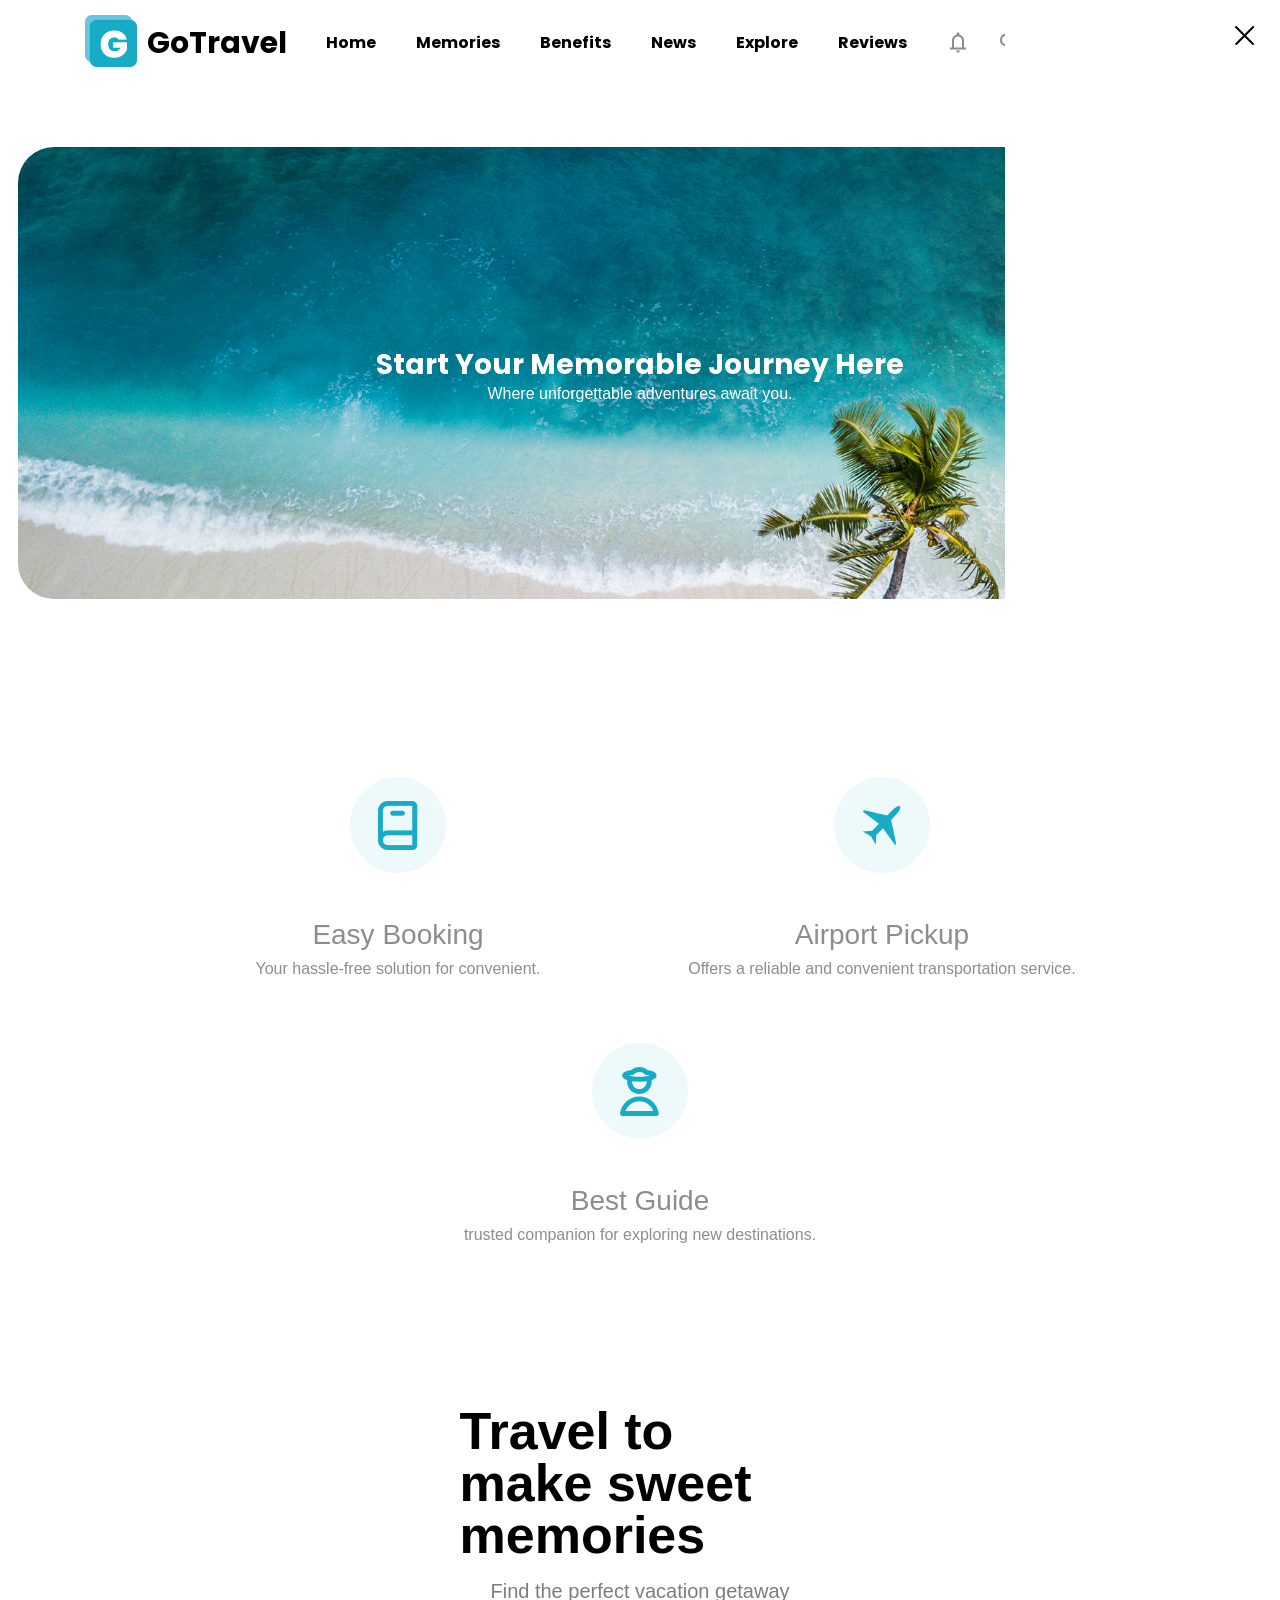
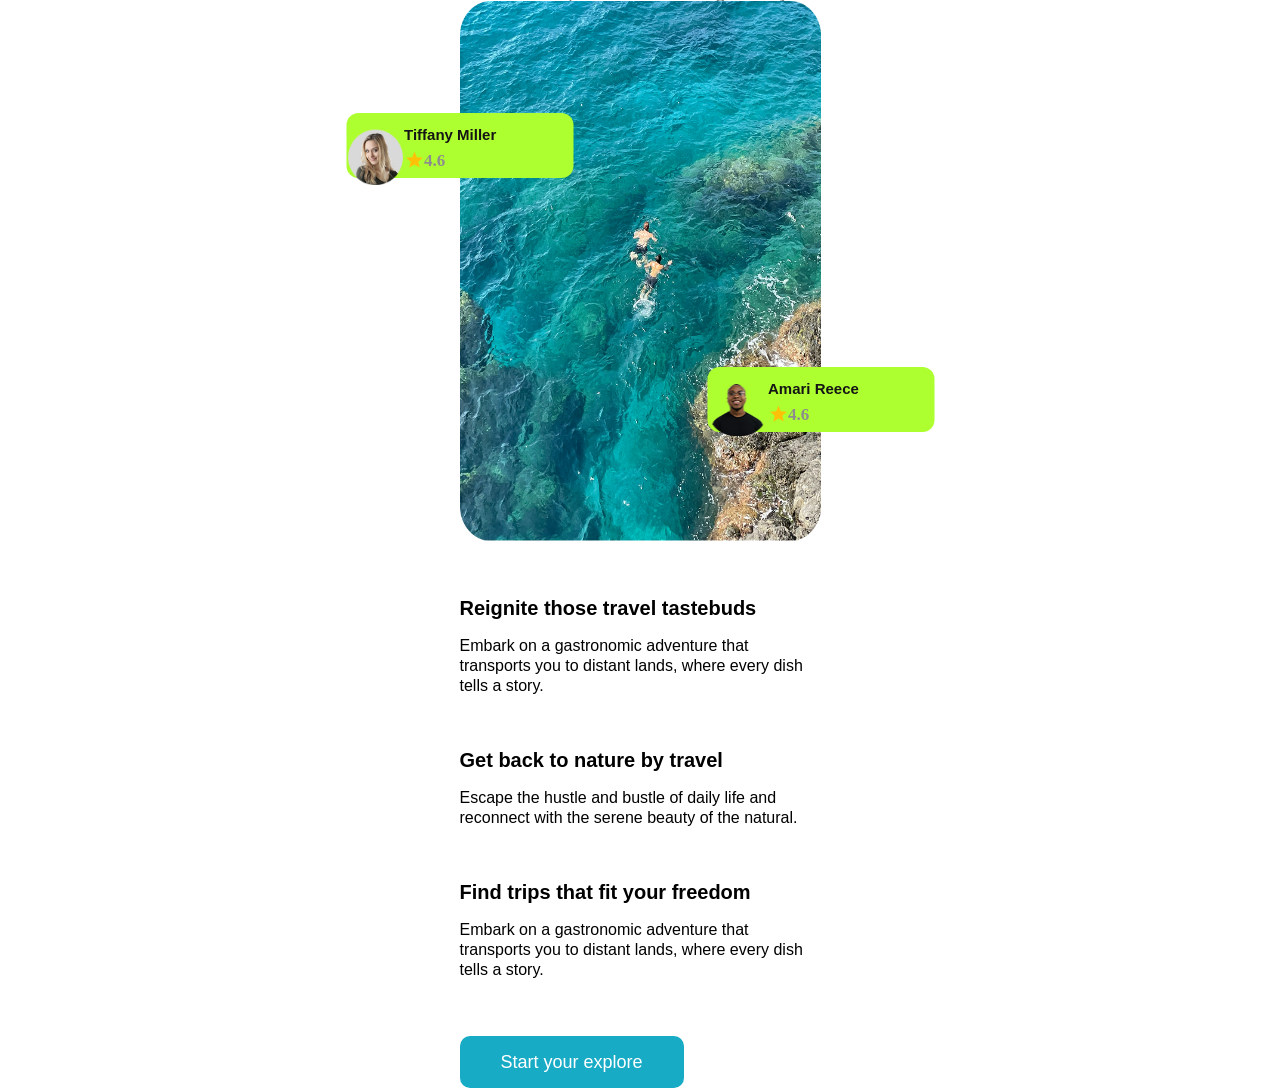
==== index.html @ 6cce1cb7 "feature/base-structure" ====
<!doctype html>
<html lang="en">
  <head>
    <meta charset="UTF-8" />
    <meta name="viewport" content="width=device-width, initial-scale=1.0" />

    <title>Document</title>
    <link rel="stylesheet" href="styles/reset.css" />
    <link rel="stylesheet" href="styles/style.css" />
    <link rel="stylesheet" href="styles/mobile.css" />
  </head>
  <body>
    <header>
      <div class="header-box">
        <div class="web-title">
          <a href="#">
            <img class="web-logo" src="images/Logo (1).png" alt="Web-logo" />
          </a>
          <a class="Go-travel" href="#">GoTravel</a>
        </div>
        <nav>
          <ul class="nav-list">
            <li><a class="header-list" href="#Home">Home</a></li>
            <li><a class="header-list" href="#Memoriable">Memories</a></li>
            <li><a class="header-list" href="#Benefits">Benefits</a></li>
            <li><a class="header-list" href="#News">News</a></li>
            <li><a class="header-list" href="#Explore">Explore</a></li>
            <li><a class="header-list" href="#Reviews">Reviews</a></li>
          </ul>
        </nav>
        <div class="icons-header">
          <img src="images/Bell Icon.svg" alt="Bell-icon" />
          <img src="images/Search Icon.svg" alt="Search-icon" />
          <a href="join.html" class="Header-Butt">Join Now</a>
        </div>
        <button class="burger-menu">
          <img src="/images/svg/Menu Icon.svg" />
        </button>
      </div>
      <div class="burger-menu-container">
        <div class="burger-menu-close">
          <button class="close-burgener-menu-button">
            <img src="/images/svg/Close.svg" />
          </button>
        </div>
      </div>
    </header>
    <main>
      <section class="home" id="Home">
        <div class="sect-home">
          <div class="Memorable-div">
            <h2>Start Your Memorable Journey Here</h2>
            <p>Where unforgettable adventures await you.</p>
          </div>
          <div class="Offers-box">
            <div class="offers-container">
              <div class="icon-one">
                <img src="images/Booking.png" alt="icon-book" />
              </div>
              <div class="offers-wrap">
                <h2>Easy Booking</h2>
                <p>Your hassle-free solution for convenient.</p>
              </div>
            </div>
            <div class="offers-container">
              <div class="icon-one">
                <img
                  class="icon-airplane"
                  src="images/icon-airplane.svg"
                  alt="icon-airplane"
                />
              </div>
              <div class="offers-wrap">
                <h2>Airport Pickup</h2>
                <p>Offers a reliable and convenient transportation service.</p>
              </div>
            </div>
            <div class="offers-container">
              <div class="icon-one">
                <img src="images/Guide.svg" alt="icon-guide" />
              </div>
              <div class="offers-wrap">
                <h2>Best Guide</h2>
                <p>trusted companion for exploring new destinations.</p>
              </div>
            </div>
          </div>
        </div>
      </section>
      <div class="Offers-box-mobile">
        <div class="offers-container">
          <div class="icon-one">
            <img src="images/Booking.png" alt="icon-book" />
          </div>
          <div class="offers-wrap">
            <h2>Easy Booking</h2>
            <p>Your hassle-free solution for convenient.</p>
          </div>
        </div>
        <div class="offers-container">
          <div class="icon-one">
            <img
              class="icon-airplane"
              src="images/icon-airplane.svg"
              alt="icon-airplane"
            />
          </div>
          <div class="offers-wrap">
            <h2>Airport Pickup</h2>
            <p>Offers a reliable and convenient transportation service.</p>
          </div>
        </div>
        <div class="offers-container">
          <div class="icon-one">
            <img src="images/Guide.svg" alt="icon-guide" />
          </div>
          <div class="offers-wrap">
            <h2>Best Guide</h2>
            <p>trusted companion for exploring new destinations.</p>
          </div>
        </div>
      </div>
      <section class="Memoriable-section" id="Memoriable">
        <div class="sect-wrap">
          <h2>Travel to make sweet memories</h2>
          <p>Find the perfect vacation getaway</p>
        </div>
        <div class="contact-list">
          <div class="travel-list">
            <div class="item">
              <span class="step-badge">1</span>
              <h2>Reignite those travel tastebuds</h2>
              <p>
                Embark on a gastronomic adventure that transports you to distant
                lands, where every dish tells a story.
              </p>
            </div>
            <div class="item">
              <span class="step-badge">1</span>
              <h2>Get back to nature by travel</h2>
              <p>
                Escape the hustle and bustle of daily life and reconnect with
                the serene beauty of the natural.
              </p>
            </div>
            <div class="item">
              <span class="step-badge">1</span>
              <h2>Find trips that fit your freedom</h2>
              <p>
                Embark on a gastronomic adventure that transports you to distant
                lands, where every dish tells a story.
              </p>
            </div>
            <a href="#" class="explore-btn">Start your explore</a>
          </div>
          <div class="left-sect">
            <img src="images/Image (1).png" alt="image" />
            <div class="reace-div">
              <img src="images/women-img.png" alt="icon" />
              <div class="star-box">
                <h4>Tiffany Miller</h4>
                <div class="icon-box">
                  <img
                    class="star-icon"
                    src="images/Star.svg"
                    alt="star-icon"
                  />
                  <span>4.6</span>
                </div>
              </div>
            </div>
            <div class="left-posit">
              <img src="images/image-man.png" alt="icon" />

              <div class="icon-boxx">
                <h4>Amari Reece</h4>
                <div class="reece-left">
                  <img src="images/Star.svg" alt="star-icon" />
                  <span>4.6</span>
                </div>
              </div>
            </div>
          </div>
        </div>
      </section>
      <!-- <section class="sect-benefits" id="Benefits">
        <div class="three-box">
          <div class="three-div">
            <img src="images/Box.svg" alt="box-icon" />
            <div class="boxs-wrap">
              <h2>Customized Packages</h2>
              <p>
                Explore our range of customizable travel packages tailored to
                your budget and preferences.
              </p>
            </div>
          </div>
          <div class="three-div">
            <img src="images/Culinary.svg" alt="culinary-icon" />
            <div class="boxs-wrap">
              <h2>Culinary Tours</h2>
              <p>
                Indulge in culinary delights from around the world with our
                curated food and wine tours.
              </p>
            </div>
          </div>
          <div class="three-div">
            <img src="images/Destination.svg" alt="destination-icon" />
            <div class="boxs-wrap">
              <h2>Destination Expertise</h2>
              <p>
                Benefit from our extensive knowledge of destinations worldwide
                for informed travel decisions.
              </p>
            </div>
          </div>
        </div>
      </section>
      <section class="Sect-news" id="News">
        <div class="main-latest">
          <div class="latest-wrap">
            <h2 class="New-fromus">Latest news from us</h2>
            <div class="one-box">
              <img src="images/imageone.png" alt="imagesea" />
              <div class="about-stories">
                <span>Nov 19, 2024</span>
                <h2>Stories from Around the Globe</h2>
                <p>
                  From the bustling streets of Tokyo to the serene landscapes of
                  Patagonia, each story offers a glimpse into the diverse
                  cultures, breathtaking landscapes, and unforgettable
                  encounters.
                </p>
                <a class="stories-butt" href="#">View More</a>
              </div>
            </div>
            <div class="one-box">
              <img src="images/imagesecond.png" alt="imagesea" />
              <div class="about-stories">
                <span>Dec 25, 2024</span>
                <h2>Exploring Hidden Gems</h2>
                <p>
                  Dive into our latest blog post as we uncover the enchanting
                  allure of off the beaten path destinations. From secluded
                  beaches to quaint villages, we guide you on a journey to
                  discover the hidden gems waiting to be explored.
                </p>
                <a class="stories-butt" href="#">View More</a>
              </div>
            </div>
          </div>
        </div>
      </section>
      <section class="explore-sect" id="Explore">
        <div class="expl-maindiv">
          <div class="advent-box">
            <h2>Explore more</h2>
            <p>Let’s go on an adventure</p>
          </div>
          <div class="images-box">
            <div class="pictures">
              <img src="images/img.png" alt="image" />
              <div class="rate-box">
                <img src="images/Star.svg" alt="icon" />
                <span>4.6</span>
              </div>
              <div class="prices-info">
                <h2>Kudahuvadhoo</h2>
                <div class="location-box">
                  <p>
                    Central Province, Maldives
                    <span>$127/Pax</span>
                  </p>
                  <img src="images/location.png" alt="location" />
                </div>
              </div>
            </div>
            <div class="pictures">
              <img src="images/imagebeach.png" alt="image" />
              <div class="rate-box">
                <img src="images/Star.svg" alt="icon" />
                <span>4.3</span>
              </div>
              <div class="prices-info">
                <h2>Great Barrier Reef</h2>
                <div class="location-box">
                  <p>
                    Queensland, Australia
                    <span>$149/Pax</span>
                  </p>
                  <img src="images/location.png" alt="location" />
                </div>
              </div>
            </div>
            <div class="pictures">
              <img src="images/imagevile.png" alt="image" />
              <div class="rate-box">
                <img src="images/Star.svg" alt="icon" />
                <span>4.5</span>
              </div>
              <div class="prices-info">
                <h2>Soneva Secret</h2>
                <div class="location-box">
                  <p>
                    Makunudhoo, Maldives
                    <span>$152/Pax</span>
                  </p>
                  <img src="images/location.png" alt="location" />
                </div>
              </div>
            </div>
            <div class="down-pictures" style="display: flex; gap: 40px">
              <div class="pictures">
                <img src="images/imageseaa.png" alt="image" />
                <div class="rate-box">
                  <img src="images/Star.svg" alt="icon" />
                  <span>4.1</span>
                </div>
                <div class="prices-info">
                  <h2>Navagio Bay</h2>
                  <div class="location-box">
                    <p>
                      Zakynthos, Greece
                      <span>$137/Pax</span>
                    </p>
                    <img src="images/location.png" alt="location" />
                  </div>
                </div>
              </div>
              <div class="pictures">
                <img src="images/imagevile.png" alt="image" />
                <div class="rate-box">
                  <img src="images/Star.svg" alt="icon" />
                  <span>4.5</span>
                </div>
                <div class="prices-info">
                  <h2>Soneva Secret</h2>
                  <div class="location-box">
                    <p>
                      Makunudhoo, Maldives
                      <span>$152/Pax</span>
                    </p>
                    <img src="images/location.png" alt="location" />
                  </div>
                </div>
              </div>
              <div class="pictures">
                <img src="images/zakynthos.png" alt="image" />
                <div class="rate-box">
                  <img src="images/Star.svg" alt="icon" />
                  <span>4.4</span>
                </div>
                <div class="prices-info">
                  <h2>Zakynthos</h2>
                  <div class="location-box">
                    <p>
                      Keri, Greece
                      <span>$191/Pax</span>
                    </p>
                    <img src="images/location.png" alt="location" />
                  </div>
                </div>
              </div>
            </div>
          </div>
        </div>
      </section>
      <section class="Reviews" id="Reviews">
        <div class="Vacationers-info">
          <div class="our-clients">
            <h2>What Our Vacationers Says</h2>
          </div>
          <div class="about-us">
            <div class="client-one">
              <div class="client-say">
                <p>
                  Our experience with GoTravel has been nothing short of
                  exceptional. We were able to find & book our annual vacation
                  to Thailand in under an hour!
                </p>
                <h4>Linh Chuong /<span>Trip to Thialand</span></h4>
              </div>
              <img src="images/clientone.png" alt="client-image" />
            </div>
            <div class="client-one">
              <div class="client-say">
                <p>
                  I booked a 2 week vacation to the Maldives for me and my
                  fiance with GoTravel. Very fair price and stunning resort.
                  Felt amazing to unwind and get away!
                </p>
                <h4>Alex Johnson /<span> Maldives Getaway</span></h4>
              </div>
              <img src="images/clientsecond.png" alt="client-image" />
            </div>
          </div>
        </div>
      </section> -->
    </main>
    <!-- <footer>
      <div class="footer-maindiv">
        <div class="left-footer">
          <div class="img-info">
            <img src="images/Left.svg" alt="left-icon" />
            <div class="wrap-info">
              <h2>GoTravel - Your Vacation Awaits</h2>
              <p>
                GoTravel creates vacations you’ll remember. Simply pick your
                desired location, and we do the rest. An all inclusive getaway
                that leaves you relaxing, not stressing.
              </p>
              <div class="footer-icons">
                <a href="#"
                  ><img src="images/Linkedin (1).svg" alt="iconlinkedin"
                /></a>
                <a href="#"
                  ><img src="images/Instagram.png" alt=" instagramicon"
                /></a>
                <a href="#"
                  ><img src="images/Whats App.svg" alt="whatsapicon"
                /></a>
              </div>
            </div>
          </div>
        </div>
        <div class="right-footer">
          <div class="four-footer">
            <h2>Menu</h2>
            <ul>
              <li><a href="#">Blog</a></li>
              <li><a href="#">Explore</a></li>
              <li><a href="#">VIP Program</a></li>
              <li><a href="#">Testimonials</a></li>
            </ul>
          </div>
          <div class="four-footer">
            <h2>Services</h2>
            <ul>
              <li><a href="#">Culinary</a></li>
              <li><a href="#">Location</a></li>
              <li><a href="#">Destination</a></li>
              <li><a href="#">Customizes</a></li>
            </ul>
          </div>
          <div class="four-footer">
            <h2>Extra</h2>
            <ul>
              <li><a href="#">Privacy Policy</a></li>
              <li><a href="#">About Company</a></li>
              <li><a href="#">Payment Gateway</a></li>
              <li><a href="#">Terms & Conditions</a></li>
            </ul>
          </div>
          <div class="four-footerr">
            <h2>Contact</h2>
            <ul>
              <li>
                <a href="#">
                  <img src="images/Phone.svg" alt="phoneicon" />
                </a>
                <h4>1 248 416 6573</h4>
              </li>
              <li>
                <a href="#">
                  <img src="images/Email.svg" alt="emailicon" />
                </a>
                <h4>gotravel@gmail.com</h4>
              </li>
              <li>
                <a href="#">
                  <img src="images/locationn.png" alt="locationicon" />
                </a>
                <h4>25 East 29th Street, NY</h4>
              </li>
            </ul>
          </div>
        </div>
      </div>
    </footer> -->
    <script src="script.js"></script>
  </body>
</html>
---- styles/style.css ----
@font-face {
  font-family: "Poppins-Bold";
  src: url("../fonts/Poppins-Bold.ttf") format("truetype");
}
html {
  scroll-behavior: smooth;
}

header {
  width: 100%;
  display: flex;
  justify-content: center;
  align-items: center;
  background-color: #ffffff;
  margin-bottom: 44px;
  position: sticky;
  top: 0;
  z-index: 100;
}
.web-title {
  display: flex;
  align-items: center;
  gap: 10px;
}

nav {
  display: flex;
}
.nav-list {
  display: flex;
  gap: 40px;
  font-family: "Poppins-Bold", sans-serif;
  font-weight: 500;
  font-style: Medium;
  font-size: 16px;
  leading-trim: NONE;
  line-height: 100%;
  letter-spacing: 0%;
  position: relative;
}

.header-list {
  position: relative;
  color: black;
}
.header-list::after {
  content: "";
  position: absolute;
  left: 0;
  bottom: -5px;
  width: 100%;
  height: 2px;
  background-color: aqua;
  transition: 0.5 ease-in-out;
  transform-origin: left;
  transform: scaleX(0);
  transition: transform 0.5s ease-in-out;
}
.header-list:hover::after {
  transform: scaleX(1);
}

.header-box {
  display: flex;
  max-width: 1728px;
  width: 100%;
  height: 85px;
  padding: 0px 85px;
  justify-content: space-between;
  align-items: center;
  background-color: #ffffff;
}

.burger-menu {
  display: none;
}

.burger-menu-container {
  position: fixed;
  top: 0;
  right: 0;
  width: 275px;
  height: 100vh;
  background: #ffffff;
  padding: 24px;
}
.burger-menu-close {
  display: flex;
  width: 100%;
  justify-content: end;
}

.web-logo {
  width: 52px;
  height: 52px;
}
.Go-travel {
  font-family: "Poppins-Bold", sans-serif;
  font-weight: 600;
  font-size: 30px;
  leading-trim: NONE;
  line-height: 100%;
  letter-spacing: 0%;
  color: black;
}
.Header-Butt {
  width: 147px;
  height: 55px;
  background-color: #18abc6;
  color: white;
  border-radius: 10px;
  border: none;
  display: flex;
  justify-content: center;
  align-items: center;
  font-weight: 500;
  font-style: Medium;
  font-size: 18px;
  leading-trim: NONE;
  line-height: 100%;
  letter-spacing: 0%;
}
.icons-header {
  display: flex;
  gap: 27px;
}
main {
  width: 100%;
  display: flex;
  flex-direction: column;
  gap: 144px;
}

.home {
  max-width: 1728px;
  width: 100%;
  padding: 18px;
  margin: 0 auto;
}

.sect-home {
  width: 100%;
  display: flex;
  min-height: 972px;
  background-color: bisque;
  background-image: url(../images/Hero\ Image.png);
  background-size: cover;
  background-position: center;
  background-repeat: no-repeat;
  border-radius: 36px;
  position: relative;
  display: flex;
  justify-content: center;
  align-items: center;
}
.Memorable-div h2 {
  color: white;
  text-align: center;
  font-weight: 600;
  font-family: "Poppins-Bold", sans-serif;
  font-size: 100px;
  leading-trim: NONE;
  line-height: 136px;
  letter-spacing: 0%;
}
.Memorable-div {
  width: 100%;
  max-width: 1440px;
  display: flex;
  align-items: center;
  padding: 0 20px;
  margin: 0 auto;
  flex-direction: column;
}
.Memorable-div p {
  font-family: "Poppins-Bold", sans-serif;
  font-weight: 500;
  font-style: Medium;
  font-size: 28px;
  leading-trim: NONE;
  line-height: 100%;
  letter-spacing: 0%;
  text-align: center;
  color: white;
}
.Offers-box {
  max-width: 1556px;
  width: 100%;
  padding: 74px 64px;
  border-radius: 24px;
  background-color: #ffff;
  position: absolute;
  bottom: -70px;
  display: flex;
  justify-content: space-between;
  align-items: center;
}
.offers-container {
  max-width: 420px;
  width: 100%;
  height: 122px;
  gap: 48px;
  display: flex;
  justify-content: center;
  align-items: center;
}
.Offers-box-mobile {
  display: none;
}
.icon-one {
  width: 96px;
  height: 96px;
  flex-shrink: 0;
  background-color: rgb(24 171 198 / 7%);
  border-radius: 100%;
  display: flex;
  align-items: center;
  justify-content: center;
}
.offer-wrap {
  display: flex;
  flex-direction: column;
}
.offers-wrap h2 {
  font-family: "Poppins", sans-serif;
  font-weight: 500;
  margin-bottom: 10px;
  font-size: 28px;
  leading-trim: NONE;
  line-height: 100%;
  letter-spacing: 6%;
  color: #8d8d8d;
}
.offers-wrap p {
  font-family: "Rubik-Light", sans-serif;
  font-weight: 400;
  font-size: 16px;
  leading-trim: NONE;
  line-height: 20px;
  letter-spacing: 6%;
  color: #8d8d8d;
}
.icon-airplane {
  width: 39px;
  height: 39px;
}
.Memoriable-section {
  max-width: 1556px;
  width: 100%;
  margin: 0 auto;
  display: flex;
  flex-direction: column;
  flex-wrap: wrap;
}
.sect-wrap {
  display: flex;
  flex-direction: column;
  align-items: center;
}
.sect-wrap h2 {
  color: black;
  font-family: "Poppins", sans-serif;
  font-weight: 600;
  font-size: 52px;
  leading-trim: NONE;
  line-height: 100%;
  letter-spacing: 6%;
}
.sect-wrap p {
  font-weight: 300;
  color: #7d7d7d;
  font-size: 20px;
  leading-trim: NONE;
  line-height: 100%;
  letter-spacing: 6%;
  text-align: center;
  font-family: "Poppins", sans-serif;
  padding-top: 20px;
}

.item {
  width: 100%;
  height: auto;
  display: flex;
  flex-direction: column;
  gap: 18px;
}
.step-badge {
  width: 52px;
  height: 36px;
  border-radius: 8px;

  display: flex;
  align-items: center;
  justify-content: center;
  color: white;
  font-weight: 600;
  font-size: 22px;
}
.item h2 {
  font-family: "Poppins", sans-serif;
  font-weight: 600;
  color: black;
  font-size: 20px;
  leading-trim: NONE;
  line-height: 100%;
  letter-spacing: 6%;
}
.item p {
  font-family: "Poppins", sans-serif;
  font-weight: 300;
  font-size: 16px;
  leading-trim: NONE;
  line-height: 20px;
  letter-spacing: 6%;
}
.explore-btn {
  font-family: "Poppins", sans-serif;
  width: 224px;
  height: 52px;
  background-color: #18abc6;
  border-radius: 10px;
  color: white;
  font-size: 18px;
  display: flex;
  align-items: center;
  justify-content: center;
  margin-top: 56px;
}
.contact-list {
  width: 100%;
  max-width: 1557px;
  display: flex;
  justify-content: space-between;
}
.left-sect img {
  max-width: 500px;
  width: 100%;
  height: 540px;
}

.div-content {
  display: flex;
  flex-direction: column;

  align-items: center;
  justify-content: center;
}
.left-sect {
  position: relative;
  display: inline-block;
}

.reace-div {
  display: flex;
  position: absolute;
  top: 112px;
  z-index: 2;
  transform: translateX(-50%);
  width: 227px;
  height: 65px;
  background-color: greenyellow;
  border-radius: 12px;
  justify-content: flex-start;
  padding-top: 14px;
}
.reace-div img {
  width: 58px;
  height: 58px;
  display: flex;
  align-items: center;
}
.reace-div h4 {
  font-weight: 600;
  font-family: "Poppins", sans-serif;
  color: #151515;
  font-size: 15px;
  leading-trim: NONE;
  line-height: 100%;
  letter-spacing: 6%;
}
.star-box img {
  width: 20px;
  height: 20px;
  margin-top: 0;
}
.icon-box {
  display: flex;
  align-items: center;
  margin-top: 8px;
}
.icon-box span {
  font-weight: 600;
  font-size: 17px;
  leading-trim: NONE;
  line-height: 100%;
  letter-spacing: 6%;
  color: #8d8d8d;
}
.second {
  display: flex;
  position: absolute;
  bottom: 20px;
  z-index: 22;
  right: 0;

  width: 227px;
  height: 65px;
  background-color: greenyellow;
  border-radius: 12px;
  justify-content: flex-start;
  padding-top: 14px;
}
.left-posit {
  position: absolute;
  z-index: 22;
  right: 0;
  transform: translate(50%);
  bottom: 112px;
  display: flex;
  position: absolute;
  z-index: 2;
  width: 227px;
  height: 65px;
  background-color: greenyellow;
  border-radius: 12px;
  justify-content: flex-start;
  padding-top: 14px;
}
.left-posit img {
  width: 61px;
  height: 55px;
}
.left-posit h4 {
  font-weight: 600;
  font-family: "Poppins", sans-serif;
  color: #151515;
  font-size: 15px;
  leading-trim: NONE;
  line-height: 100%;
  letter-spacing: 6%;
  display: flex;
}
.icon-boxx img {
  width: 20px;
  height: 20px;
  margin-top: 0;
}
.reece-left {
  display: flex;
  align-items: center;
  margin-top: 8px;
}
.reece-left span {
  font-weight: 600;
  font-size: 17px;
  leading-trim: NONE;
  line-height: 100%;
  letter-spacing: 6%;
  color: #8d8d8d;
}
.sect-benefits {
  width: 100%;
  background-color: #eff9fb;
}
.three-box {
  width: 1200px;
  height: 500px;

  margin: 0 auto;
  display: flex;
  justify-content: space-between;
  align-items: center;
}
.three-div {
  width: 360px;
  height: 360px;
  position: relative;
  display: flex;
  align-items: center;
  flex-direction: column;
}
.three-box img {
  width: 104px;
  height: 116px;
}
.boxs-wrap {
  text-align: center;
}
.boxs-wrap h2 {
  font-weight: 600;
  color: black;
  font-size: 28px;
  leading-trim: NONE;
  line-height: 100%;
  letter-spacing: 6%;
  text-align: center;
  font-family: "Poppins", sans-serif;
}
.boxs-wrap p {
  font-family: "Poppins", sans-serif;
  margin-top: 38px;
  font-weight: 400;
  color: #6d6d6dd9;
  font-size: 16px;
  leading-trim: NONE;
  line-height: 25px;
  letter-spacing: 6%;
  text-align: center;
}
.three-div:not(:last-child) {
  border-right: 1px solid rgba(179, 179, 179, 0.4);
  padding-right: 50px;
}
.Sect-news {
  width: 100%;
  display: flex;
}
.main-latest {
  display: flex;
  width: 1350px;
  height: 1214px;

  margin: 0 auto;
  flex-direction: column;
}
.latest-wrap {
  display: flex;
  flex-direction: column;
  gap: 136px;
}
.latest-wrap .New-fromus {
  margin: 0 auto;
  color: black;
  font-weight: 600;
  font-family: "Poppins", sans-serif;
  font-size: 52px;
  leading-trim: NONE;
  line-height: 100%;
  letter-spacing: 6%;
}
.one-box img {
  width: 560px;
  height: 432px;
  border-radius: 22px;
}
.one-box {
  display: flex;
  justify-content: space-between;
}
.about-stories {
  display: flex;
  flex-direction: column;
  gap: 24px;
  width: 650px;
  height: 376px;
  gap: 24px;

  justify-content: center;
}
.stories-butt {
  background-color: #18abc6;
  width: 147px;
  height: 52px;
  border-radius: 10px;
  color: white;
  display: flex;
  justify-content: center;
  align-items: center;
}
.about-stories span {
  color: #6d6d6d;

  font-weight: 500;
  font-style: Medium;
  font-size: 20px;
  leading-trim: NONE;
  line-height: 100%;
  letter-spacing: 6%;
}
.about-stories h2 {
  color: #000000;

  font-weight: 500;
  font-style: Medium;
  font-size: 44px;
  leading-trim: NONE;
  line-height: 100%;
  letter-spacing: 6%;
}
.about-stories p {
  color: #797979;
  font-weight: 400;
  font-size: 18px;
  leading-trim: NONE;
  line-height: 54px;
  letter-spacing: 0%;
}
.explore-sect {
  width: 100%;
}
.expl-maindiv {
  width: 1350px;
  height: 1200px;
  margin: 0 auto;
  display: flex;
  flex-direction: column;
  gap: 136px;
}
.advent-box {
  display: flex;
  flex-direction: column;
}

.advent-box h2 {
  color: #000000;
  font-weight: 600;
  font-size: 52px;
  leading-trim: NONE;
  line-height: 100%;
  letter-spacing: 6%;
  font-family: "Poppins", sans-serif;
}
.advent-box p {
  font-weight: 300;
  font-style: Light;
  font-size: 28px;
  leading-trim: NONE;
  line-height: 100%;
  letter-spacing: 6%;
  color: #7d7d7d;
  padding-top: 16px;
}
.images-box {
  width: 1400px;
  height: 985px;

  margin: 0 auto;
  display: flex;
  gap: 40px;
  flex-direction: row;
  flex-wrap: wrap;
}
.images-box img {
  width: 420px;
  height: 320px;
  border-radius: 24px;
}
.pictures {
  width: 420px;
  position: relative;
}
.rate-box img {
  width: 24px;
  height: 24px;
}
.rate-box {
  border-radius: 8px;
  width: 85px;
  height: 38px;
  background-color: white;
  box-shadow: 0px 4px 30px 6px #0000000d;

  position: absolute;
  z-index: 40;
  top: 15px;
  right: 15px;
  display: flex;
  align-items: center;
  justify-content: center;
}
.prices-info {
  width: 420px;
  height: 80px;
  display: flex;
  flex-direction: column;
  gap: 14px;
  align-items: flex-start;
  justify-content: center;
  padding-top: 32px;
}
.prices-info h2 {
  font-family: "Poppins", sans-serif;
  font-weight: 600;
  color: black;
  font-size: 28px;
  leading-trim: NONE;
  line-height: 100%;
  letter-spacing: 0%;
}
.prices-info img {
  width: 16px;
  height: 20px;
}
.location-box {
  display: flex;
  flex-direction: row-reverse;
  align-items: center;
  justify-content: center;
  gap: 5px;
}
.location-box p {
  font-weight: 400;
  font-family: "Poppins", sans-serif;
  font-size: 18px;
  leading-trim: NONE;
  line-height: 28px;
  letter-spacing: 0%;
  color: #7d7d7d;
  display: flex;
  gap: 20px;
}
.location-box span {
  font-weight: 400;
  color: black;
  font-size: 20px;
  leading-trim: NONE;
  line-height: 100%;
  letter-spacing: 0%;
  font-family: "Rubik-Light", sans-serif;
}
.Reviews {
  width: 100%;
  max-width: 1470px;
}
.Vacationers-info {
  width: 1440px;
  height: 500px;
  margin: 0 auto;
  display: flex;
  flex-direction: column;
  gap: 88px;
}
.about-us {
  width: 1470px;
  height: 200px;
  display: flex;
  justify-content: flex-end;
  align-items: center;
  gap: 100px;
  margin: 0 auto;
}
.our-clients {
  text-align: center;
  color: black;
  font-weight: 600;
  font-size: 62px;
  leading-trim: NONE;
  line-height: 100%;
  letter-spacing: 0%;
  text-align: center;
  font-family: "Poppins", sans-serif;
  height: 93px;
  /* margin-bottom: 70px; */
}
.client-one img {
  background-color: rgb(103, 94, 94);
  border-radius: 100%;
  position: absolute;
  bottom: 53px;
  transform: translate(-50%);
}
.client-one {
  width: 627px;
  height: 312px;
  position: relative;
  align-items: center;
  display: flex;
  gap: 72px;
  border-radius: 24px;
  box-shadow: 0px 0px 30px 0px #0000000d;
}
.client-say {
  max-width: 427px;
  height: 200px;
  display: flex;
  margin: 0 auto;
  flex-direction: column;
  gap: 56px;
}
.client-say p {
  color: black;
  font-weight: 300;
  font-style: Light;
  font-size: 16px;
  leading-trim: NONE;
  line-height: 36px;
  letter-spacing: 0%;
}
.client-say h2 {
  font-weight: 500;
  font-style: Medium;
  font-size: 17px;
  leading-trim: NONE;
  line-height: 36px;
  letter-spacing: 0%;
  color: black;
}
.client-say span {
  color: black;
  font-weight: 300;
  font-style: Light;
  font-size: 14px;
  leading-trim: NONE;
  line-height: 36px;
  letter-spacing: 0%;
}
footer {
  width: 100%;
  height: 300px;
  display: flex;
  background-color: #18abc6;
}
.footer-maindiv {
  width: 100%;
  max-width: 1440px;
  height: 300px;
  display: flex;
  background-color: #18abc6;
  margin: 0 auto;
  align-items: center;
  gap: 150px;
}
.left-footer img {
  width: 54px;
  height: 54px;
  border-radius: 7px;
}
.left-footer {
  width: 465px;
  height: 240px;
  display: flex;
  align-items: flex-start;
}
.img-info {
  display: flex;
  align-items: center;
}
.wrap-info {
  display: flex;
  flex-direction: column;
  justify-content: center;
  margin-top: 75px;
  gap: 20px;
  margin-left: 16px;
}
.wrap-info h2 {
  color: white;
  font-weight: 600;
  font-family: "Poppins", sans-serif;
  font-size: 20px;
  leading-trim: NONE;
  line-height: 100%;
  letter-spacing: 0%;
}
.wrap-info p {
  color: #ffffe7;
  font-family: "Poppins", sans-serif;
  font-weight: 300;
  font-style: Light;
  font-size: 16px;
  leading-trim: NONE;
  line-height: 100%;
  letter-spacing: 0%;
}
.footer-icons {
  display: flex;
  gap: 32px;
}
.footer-icons img {
  width: 42px;
  height: 42px;
}
.right-footer {
  width: 975px;
  height: 176px;
  display: flex;
  justify-content: space-between;
}
.four-footer {
  width: 103px;
  height: 176px;
}
.four-footer img {
  width: 24px;
  height: 24px;
}
.four-footer h2 {
  margin-bottom: 20px;
  color: white;
  font-weight: 600;
  font-size: 20px;
  leading-trim: NONE;
  line-height: 100%;
  letter-spacing: 0%;
  font-family: "Poppins", sans-serif;
}
.four-footerr h2 {
  margin-bottom: 20px;
  color: white;
  font-weight: 600;
  font-size: 20px;
  leading-trim: NONE;
  line-height: 100%;
  letter-spacing: 0%;
  font-family: "Poppins", sans-serif;
}
.four-footerr h4 {
  color: #ffffffcc;
  font-weight: 500;
  font-size: 20px;
  leading-trim: NONE;
  line-height: 100%;
  letter-spacing: 0%;
  font-family: "Poppins", sans-serif;
  padding-left: 8px;
}
.four-footerr ul li {
  display: flex;
  padding-top: 10px;
  padding-bottom: 20px;
}
.four-footerr a {
  color: #ffffffcc;
  font-family: "Poppins", sans-serif;
  font-weight: 500;
  font-style: Medium;
  font-size: 16px;
  leading-trim: NONE;
  line-height: 100%;
  letter-spacing: 0%;
}
.four-footer ul li {
  padding-top: 10px;
}
.four-footer a {
  color: #ffffffcc;
  font-family: "Poppins", sans-serif;
  font-weight: 500;
  font-style: Medium;
  font-size: 16px;
  leading-trim: NONE;
  line-height: 100%;
  letter-spacing: 0%;
}
.sign-index {
  width: 100%;
  height: 738px;

  display: flex;
  justify-content: center;
  align-items: center;
}
.bisque-body {
  background-color: bisque;
}
.sign-value {
  width: 600px;
  height: 390px;
  border-radius: 40px;
  background-color: white;
  display: flex;
  justify-content: center;
  align-items: center;
}

.register-container input {
  height: 40px;
  border-radius: 20px;
  display: flex;
  width: 300px;
  padding-right: 20px;
}
input {
  padding-left: 10px;
  margin-bottom: 20px;
}
.sign-value label {
  display: flex;
  margin-left: 5px;
  margin-bottom: 5px;
  font-size: 20px;
  font-weight: 900;
}
.register-container {
  display: flex;
  flex-direction: column;
}
.register-container a {
  width: 100px;
  height: 45px;
  border-radius: 8px;
  background-color: aqua;
  color: white;
  font-size: 20px;
  font-weight: 600;
  margin: 0 auto;
  justify-content: center;
  align-items: center;
  display: flex;
}
.burger {
  display: none;
  font-size: 30px;
  cursor: pointer;
}
/* 
@media (max-width: 393px) {
  .nav-list {
    display: none;
    flex-direction: column;
  }

  .nav-list.active {
    display: flex;
  }

  .icons-header {
    display: none;
  }

  .burger {
    display: block !important;
  }
} */
---- styles/mobile.css ----
@media (min-width: 640px) {
}

@media (min-width: 768px) {
}

@media (min-width: 1024px) {
}

@media (min-width: 1280px) {
}

@media (min-width: 1536px) {
}

/* max-w */

@media (max-width: 1535px) {
  .offers-container {
    flex-direction: column;
    justify-content: center;
  }

  .Offers-box {
    display: none;
  }

  .offers-container {
    gap: 48px;
    height: auto;
  }

  .Offers-box-mobile {
    padding: 16px;
    flex-wrap: wrap;
    margin: 0 auto;
    justify-content: center;
    gap: 64px;
    display: flex;
  }

  .offers-wrap {
    width: 100%;
  }

  .offers-wrap h2 {
    text-align: center;
  }
  .offers-wrap p {
    text-align: center;
  }

  .Memorable-div h2 {
    font-size: 28px;
    line-height: 42px;
  }

  .Memorable-div p {
    font-family: sans-serif;
    font-size: 16px;
    font-weight: 300;
    line-height: 100%;
  }

  .sect-home {
    min-height: 452px;
  }
  .Memoriable-section {
    max-width: 361px;
    width: 100%;
    display: flex;
    align-items: center;
    justify-content: center;
    margin: 0 auto;
  }
  .div-content {
    width: 100%;
    margin: 0 auto;
  }
  .contact-list {
    flex-direction: column-reverse;
    max-width: 100%;
    width: 361px;
  }
}

@media (max-width: 1279px) {
  .nav-list {
    display: none;
  }

  .icons-header {
    display: none;
  }

  .burger-menu {
    display: flex;
    align-items: center;
    justify-content: center;
  }
}

@media (max-width: 1023px) {
  .header-box {
    padding: 16px;
  }
}

@media (max-width: 767px) {
}

@media (max-width: 639px) {
}
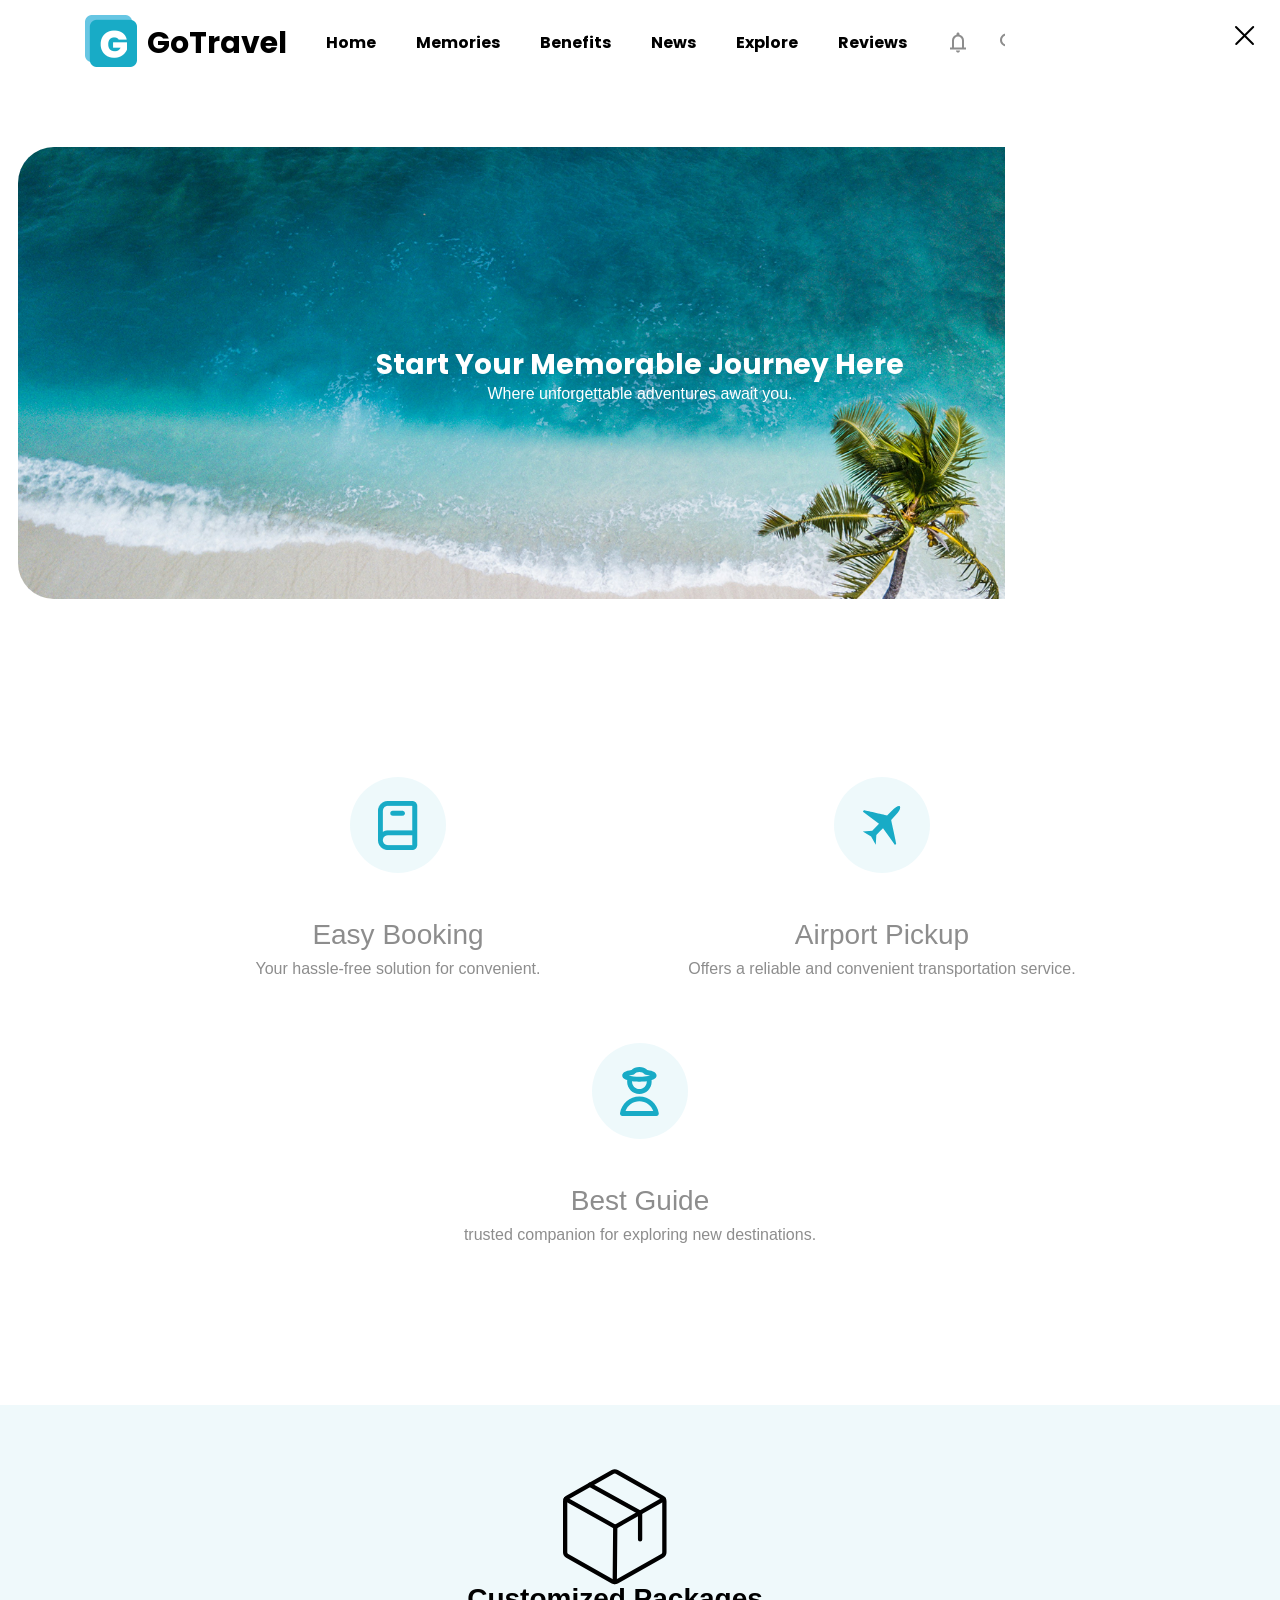
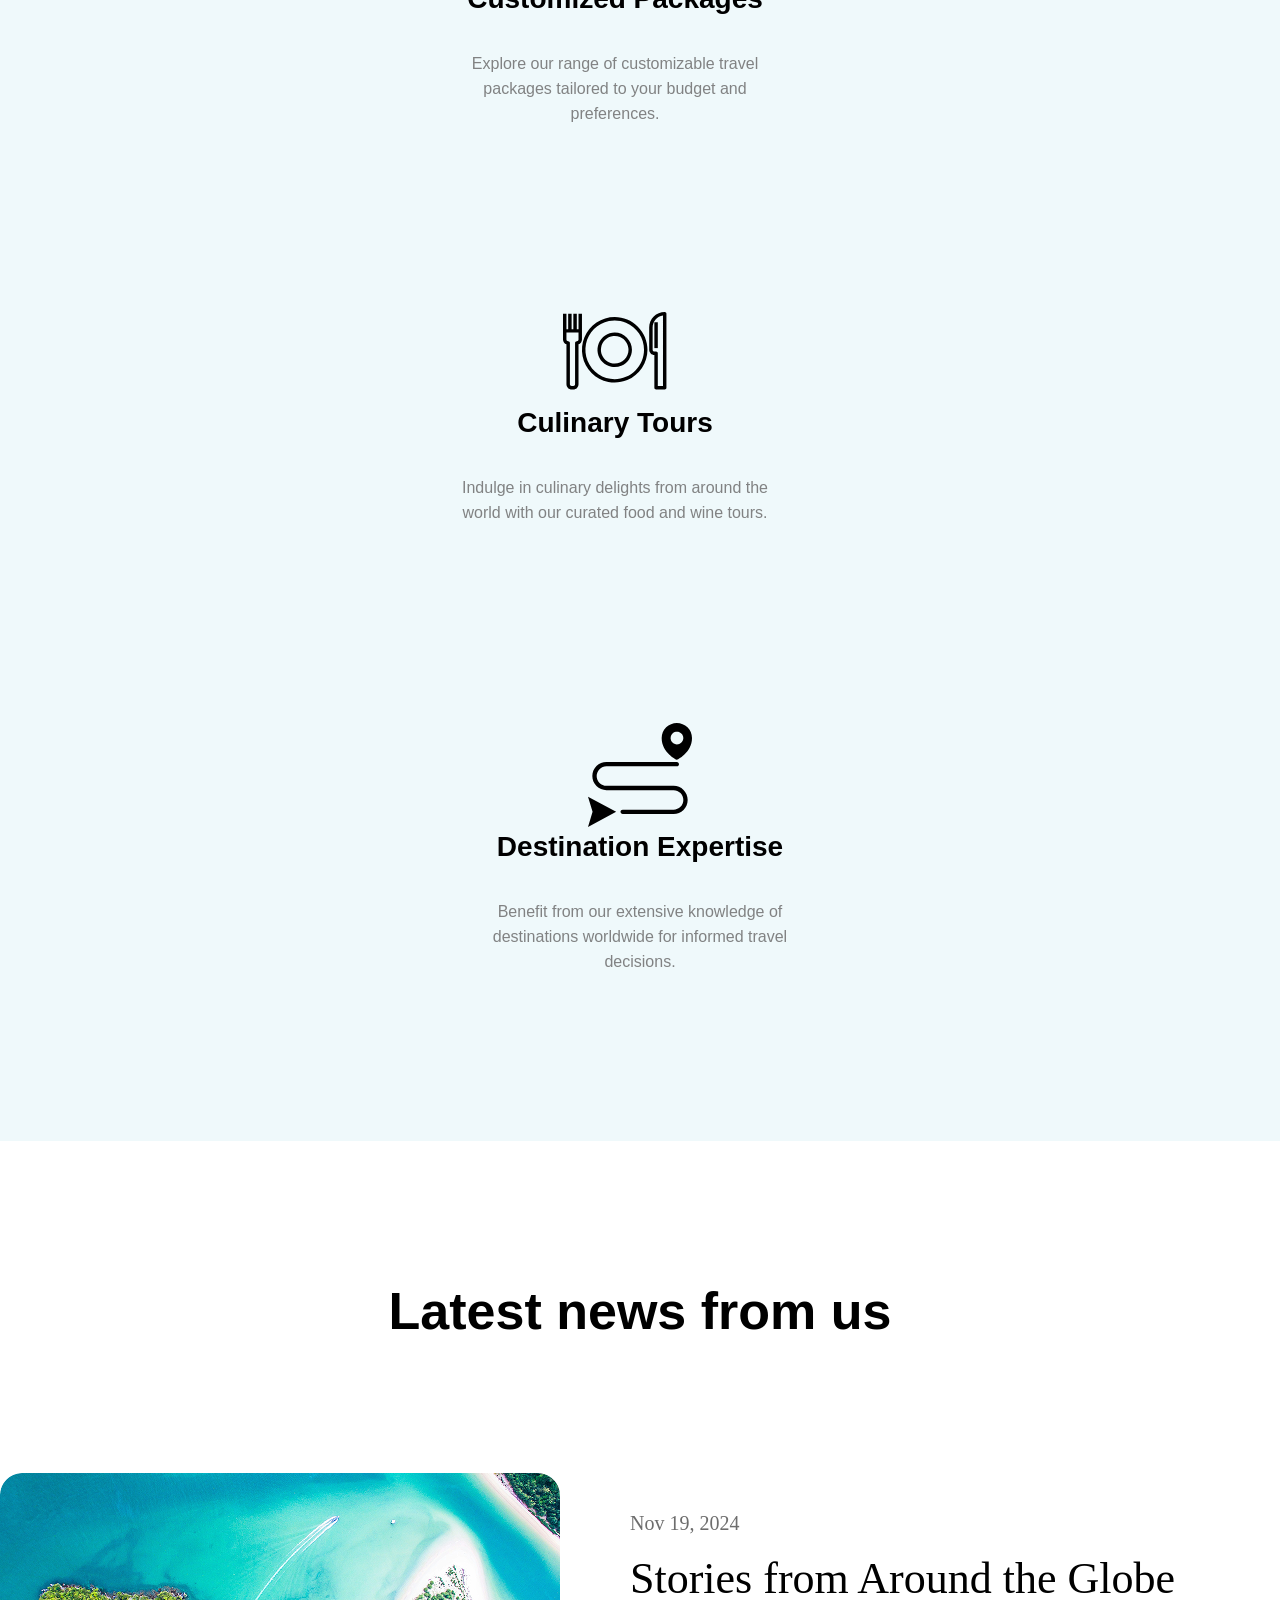
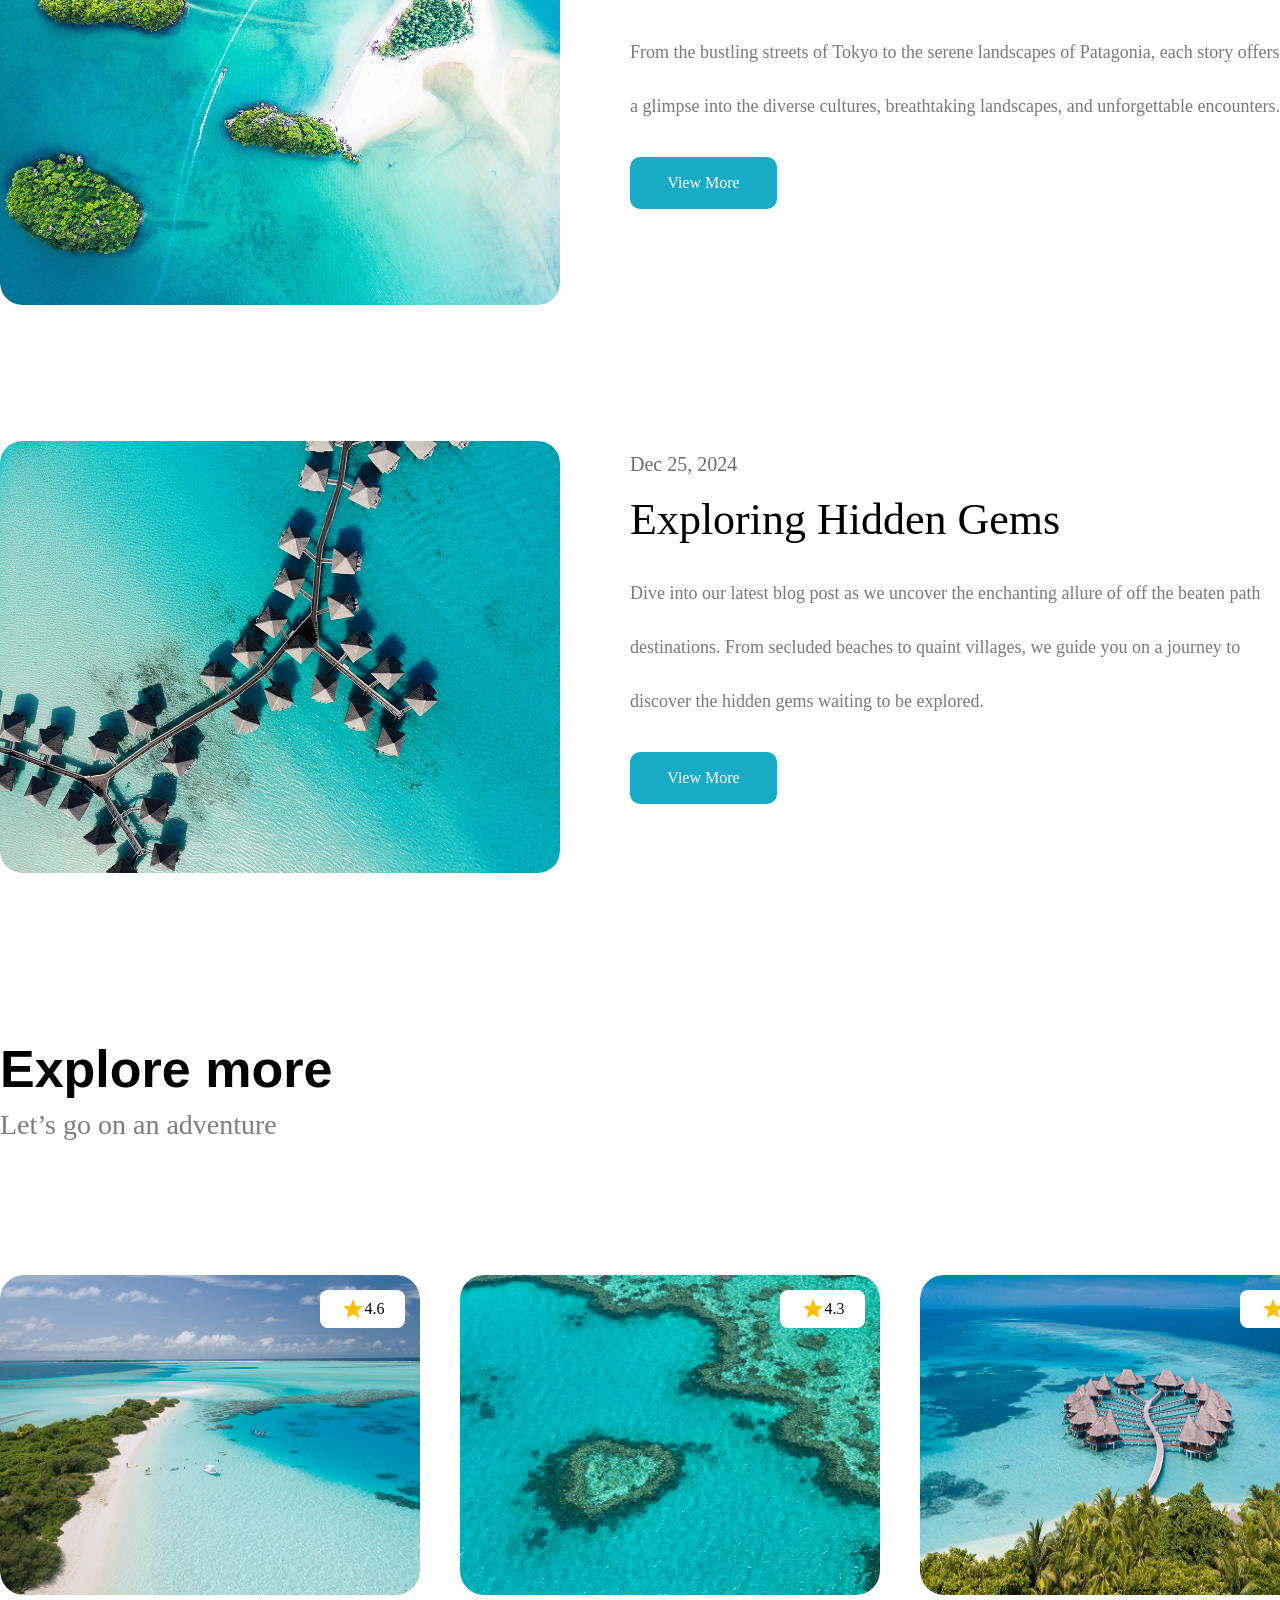
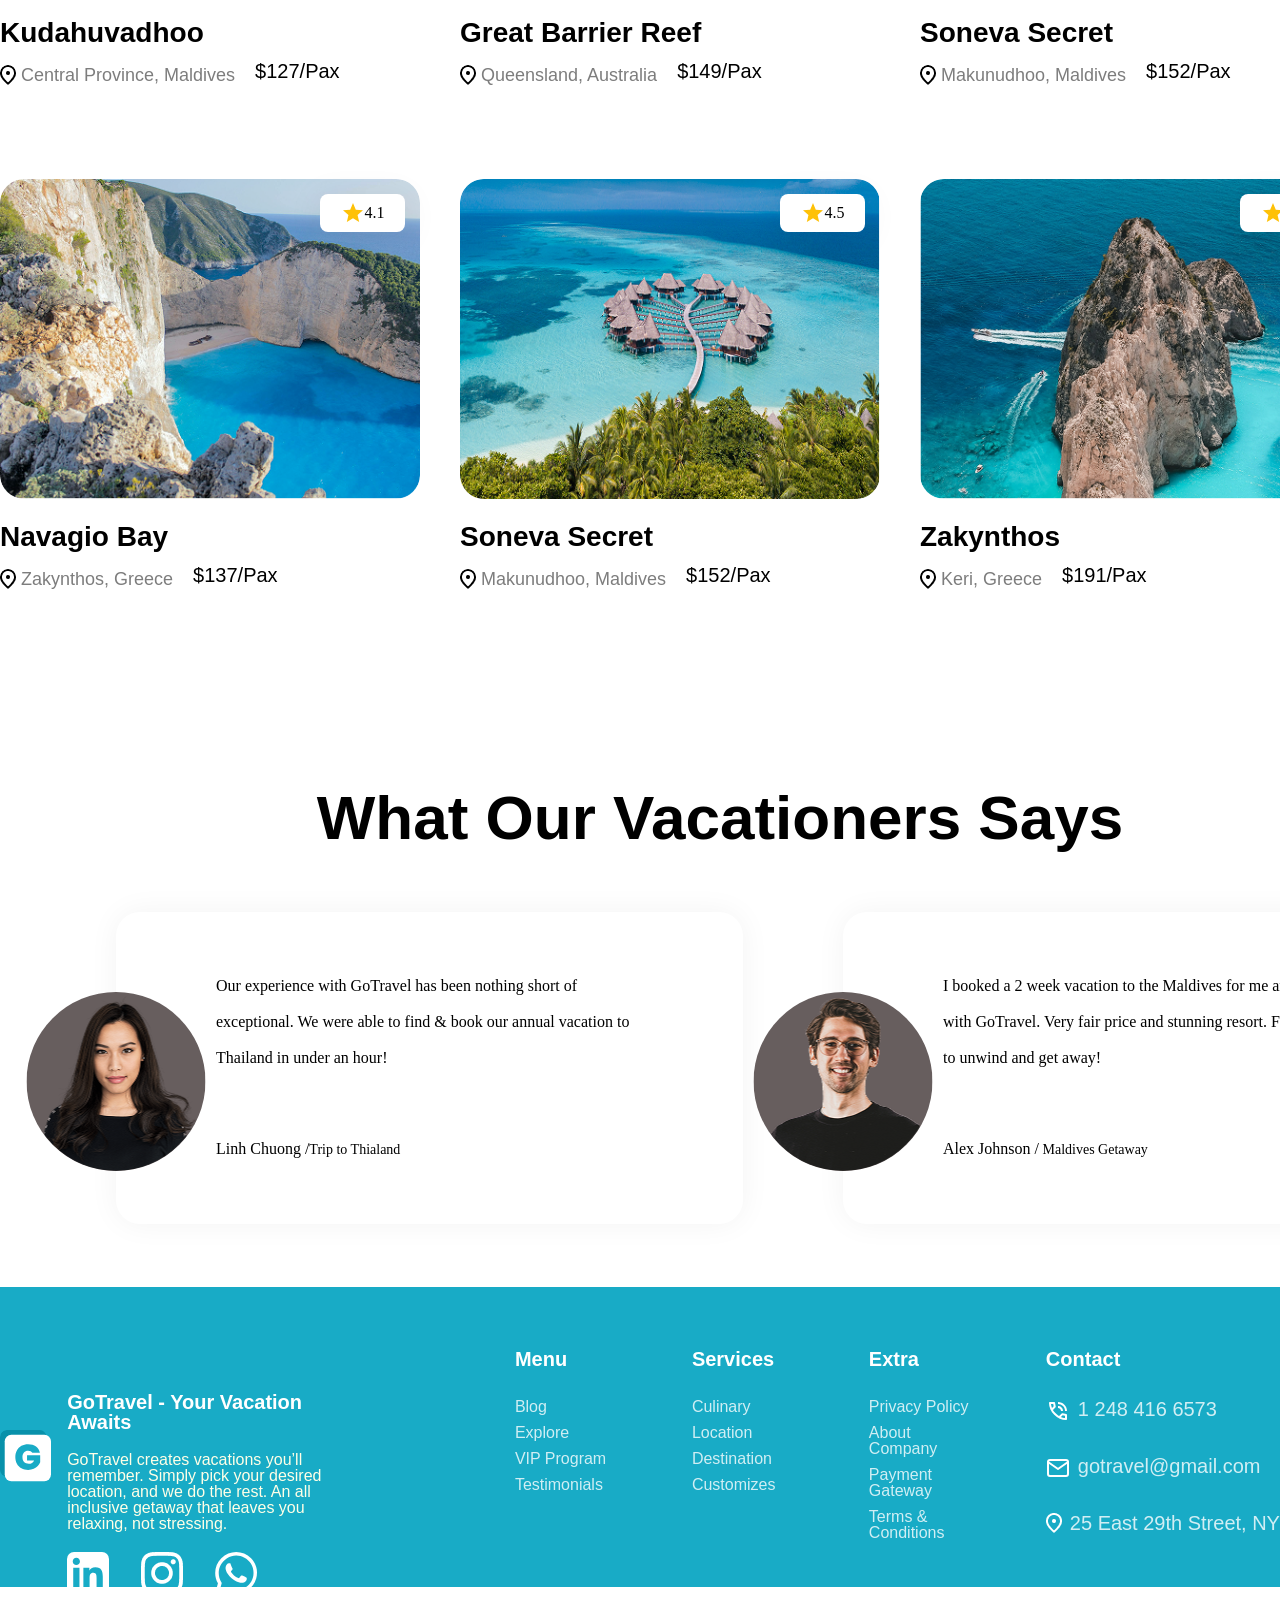
==== commit 0997a7ac: "feature/travel-benefits" ====
--- a/index.html
+++ b/index.html
@@ -120,70 +120,7 @@
           </div>
         </div>
       </div>
-      <section class="Memoriable-section" id="Memoriable">
-        <div class="sect-wrap">
-          <h2>Travel to make sweet memories</h2>
-          <p>Find the perfect vacation getaway</p>
-        </div>
-        <div class="contact-list">
-          <div class="travel-list">
-            <div class="item">
-              <span class="step-badge">1</span>
-              <h2>Reignite those travel tastebuds</h2>
-              <p>
-                Embark on a gastronomic adventure that transports you to distant
-                lands, where every dish tells a story.
-              </p>
-            </div>
-            <div class="item">
-              <span class="step-badge">1</span>
-              <h2>Get back to nature by travel</h2>
-              <p>
-                Escape the hustle and bustle of daily life and reconnect with
-                the serene beauty of the natural.
-              </p>
-            </div>
-            <div class="item">
-              <span class="step-badge">1</span>
-              <h2>Find trips that fit your freedom</h2>
-              <p>
-                Embark on a gastronomic adventure that transports you to distant
-                lands, where every dish tells a story.
-              </p>
-            </div>
-            <a href="#" class="explore-btn">Start your explore</a>
-          </div>
-          <div class="left-sect">
-            <img src="images/Image (1).png" alt="image" />
-            <div class="reace-div">
-              <img src="images/women-img.png" alt="icon" />
-              <div class="star-box">
-                <h4>Tiffany Miller</h4>
-                <div class="icon-box">
-                  <img
-                    class="star-icon"
-                    src="images/Star.svg"
-                    alt="star-icon"
-                  />
-                  <span>4.6</span>
-                </div>
-              </div>
-            </div>
-            <div class="left-posit">
-              <img src="images/image-man.png" alt="icon" />
-
-              <div class="icon-boxx">
-                <h4>Amari Reece</h4>
-                <div class="reece-left">
-                  <img src="images/Star.svg" alt="star-icon" />
-                  <span>4.6</span>
-                </div>
-              </div>
-            </div>
-          </div>
-        </div>
-      </section>
-      <!-- <section class="sect-benefits" id="Benefits">
+      <section class="sect-benefits" id="Benefits">
         <div class="three-box">
           <div class="three-div">
             <img src="images/Box.svg" alt="box-icon" />
@@ -396,9 +333,9 @@
             </div>
           </div>
         </div>
-      </section> -->
+      </section>
     </main>
-    <!-- <footer>
+    <footer>
       <div class="footer-maindiv">
         <div class="left-footer">
           <div class="img-info">
@@ -477,7 +414,7 @@
           </div>
         </div>
       </div>
-    </footer> -->
+    </footer>
     <script src="script.js"></script>
   </body>
 </html>
--- a/styles/style.css
+++ b/styles/style.css
@@ -1,6 +1,6 @@
 @font-face {
-  font-family: "Poppins-Bold";
-  src: url("../fonts/Poppins-Bold.ttf") format("truetype");
+  font-family: 'Poppins-Bold';
+  src: url('../fonts/Poppins-Bold.ttf') format('truetype');
 }
 html {
   scroll-behavior: smooth;
@@ -29,7 +29,7 @@
 .nav-list {
   display: flex;
   gap: 40px;
-  font-family: "Poppins-Bold", sans-serif;
+  font-family: 'Poppins-Bold', sans-serif;
   font-weight: 500;
   font-style: Medium;
   font-size: 16px;
@@ -44,7 +44,7 @@
   color: black;
 }
 .header-list::after {
-  content: "";
+  content: '';
   position: absolute;
   left: 0;
   bottom: -5px;
@@ -95,7 +95,7 @@
   height: 52px;
 }
 .Go-travel {
-  font-family: "Poppins-Bold", sans-serif;
+  font-family: 'Poppins-Bold', sans-serif;
   font-weight: 600;
   font-size: 30px;
   leading-trim: NONE;
@@ -157,7 +157,7 @@
   color: white;
   text-align: center;
   font-weight: 600;
-  font-family: "Poppins-Bold", sans-serif;
+  font-family: 'Poppins-Bold', sans-serif;
   font-size: 100px;
   leading-trim: NONE;
   line-height: 136px;
@@ -173,7 +173,7 @@
   flex-direction: column;
 }
 .Memorable-div p {
-  font-family: "Poppins-Bold", sans-serif;
+  font-family: 'Poppins-Bold', sans-serif;
   font-weight: 500;
   font-style: Medium;
   font-size: 28px;
@@ -222,7 +222,7 @@
   flex-direction: column;
 }
 .offers-wrap h2 {
-  font-family: "Poppins", sans-serif;
+  font-family: 'Poppins', sans-serif;
   font-weight: 500;
   margin-bottom: 10px;
   font-size: 28px;
@@ -232,7 +232,7 @@
   color: #8d8d8d;
 }
 .offers-wrap p {
-  font-family: "Rubik-Light", sans-serif;
+  font-family: 'Rubik-Light', sans-serif;
   font-weight: 400;
   font-size: 16px;
   leading-trim: NONE;
@@ -244,78 +244,9 @@
   width: 39px;
   height: 39px;
 }
-.Memoriable-section {
-  max-width: 1556px;
-  width: 100%;
-  margin: 0 auto;
-  display: flex;
-  flex-direction: column;
-  flex-wrap: wrap;
-}
-.sect-wrap {
-  display: flex;
-  flex-direction: column;
-  align-items: center;
-}
-.sect-wrap h2 {
-  color: black;
-  font-family: "Poppins", sans-serif;
-  font-weight: 600;
-  font-size: 52px;
-  leading-trim: NONE;
-  line-height: 100%;
-  letter-spacing: 6%;
-}
-.sect-wrap p {
-  font-weight: 300;
-  color: #7d7d7d;
-  font-size: 20px;
-  leading-trim: NONE;
-  line-height: 100%;
-  letter-spacing: 6%;
-  text-align: center;
-  font-family: "Poppins", sans-serif;
-  padding-top: 20px;
-}
-
-.item {
-  width: 100%;
-  height: auto;
-  display: flex;
-  flex-direction: column;
-  gap: 18px;
-}
-.step-badge {
-  width: 52px;
-  height: 36px;
-  border-radius: 8px;
-
-  display: flex;
-  align-items: center;
-  justify-content: center;
-  color: white;
-  font-weight: 600;
-  font-size: 22px;
-}
-.item h2 {
-  font-family: "Poppins", sans-serif;
-  font-weight: 600;
-  color: black;
-  font-size: 20px;
-  leading-trim: NONE;
-  line-height: 100%;
-  letter-spacing: 6%;
-}
-.item p {
-  font-family: "Poppins", sans-serif;
-  font-weight: 300;
-  font-size: 16px;
-  leading-trim: NONE;
-  line-height: 20px;
-  letter-spacing: 6%;
-}
+
 .explore-btn {
-  font-family: "Poppins", sans-serif;
+  font-family: 'Poppins', sans-serif;
   width: 224px;
   height: 52px;
   background-color: #18abc6;
@@ -327,12 +258,7 @@
   justify-content: center;
   margin-top: 56px;
 }
-.contact-list {
-  width: 100%;
-  max-width: 1557px;
-  display: flex;
-  justify-content: space-between;
-}
+
 .left-sect img {
   max-width: 500px;
   width: 100%;
@@ -372,7 +298,7 @@
 }
 .reace-div h4 {
   font-weight: 600;
-  font-family: "Poppins", sans-serif;
+  font-family: 'Poppins', sans-serif;
   color: #151515;
   font-size: 15px;
   leading-trim: NONE;
@@ -433,7 +359,7 @@
 }
 .left-posit h4 {
   font-weight: 600;
-  font-family: "Poppins", sans-serif;
+  font-family: 'Poppins', sans-serif;
   color: #151515;
   font-size: 15px;
   leading-trim: NONE;
@@ -464,16 +390,16 @@
   background-color: #eff9fb;
 }
 .three-box {
-  width: 1200px;
-  height: 500px;
-
+  max-width: 1200px;
+  padding: 64px 0px;
   margin: 0 auto;
   display: flex;
   justify-content: space-between;
   align-items: center;
 }
 .three-div {
-  width: 360px;
+  max-width: 360px;
+  width: 100%;
   height: 360px;
   position: relative;
   display: flex;
@@ -495,10 +421,10 @@
   line-height: 100%;
   letter-spacing: 6%;
   text-align: center;
-  font-family: "Poppins", sans-serif;
+  font-family: 'Poppins', sans-serif;
 }
 .boxs-wrap p {
-  font-family: "Poppins", sans-serif;
+  font-family: 'Poppins', sans-serif;
   margin-top: 38px;
   font-weight: 400;
   color: #6d6d6dd9;
@@ -533,7 +459,7 @@
   margin: 0 auto;
   color: black;
   font-weight: 600;
-  font-family: "Poppins", sans-serif;
+  font-family: 'Poppins', sans-serif;
   font-size: 52px;
   leading-trim: NONE;
   line-height: 100%;
@@ -619,7 +545,7 @@
   leading-trim: NONE;
   line-height: 100%;
   letter-spacing: 6%;
-  font-family: "Poppins", sans-serif;
+  font-family: 'Poppins', sans-serif;
 }
 .advent-box p {
   font-weight: 300;
@@ -680,7 +606,7 @@
   padding-top: 32px;
 }
 .prices-info h2 {
-  font-family: "Poppins", sans-serif;
+  font-family: 'Poppins', sans-serif;
   font-weight: 600;
   color: black;
   font-size: 28px;
@@ -701,7 +627,7 @@
 }
 .location-box p {
   font-weight: 400;
-  font-family: "Poppins", sans-serif;
+  font-family: 'Poppins', sans-serif;
   font-size: 18px;
   leading-trim: NONE;
   line-height: 28px;
@@ -717,7 +643,7 @@
   leading-trim: NONE;
   line-height: 100%;
   letter-spacing: 0%;
-  font-family: "Rubik-Light", sans-serif;
+  font-family: 'Rubik-Light', sans-serif;
 }
 .Reviews {
   width: 100%;
@@ -749,7 +675,7 @@
   line-height: 100%;
   letter-spacing: 0%;
   text-align: center;
-  font-family: "Poppins", sans-serif;
+  font-family: 'Poppins', sans-serif;
   height: 93px;
   /* margin-bottom: 70px; */
 }
@@ -847,7 +773,7 @@
 .wrap-info h2 {
   color: white;
   font-weight: 600;
-  font-family: "Poppins", sans-serif;
+  font-family: 'Poppins', sans-serif;
   font-size: 20px;
   leading-trim: NONE;
   line-height: 100%;
@@ -855,7 +781,7 @@
 }
 .wrap-info p {
   color: #ffffe7;
-  font-family: "Poppins", sans-serif;
+  font-family: 'Poppins', sans-serif;
   font-weight: 300;
   font-style: Light;
   font-size: 16px;
@@ -893,7 +819,7 @@
   leading-trim: NONE;
   line-height: 100%;
   letter-spacing: 0%;
-  font-family: "Poppins", sans-serif;
+  font-family: 'Poppins', sans-serif;
 }
 .four-footerr h2 {
   margin-bottom: 20px;
@@ -903,7 +829,7 @@
   leading-trim: NONE;
   line-height: 100%;
   letter-spacing: 0%;
-  font-family: "Poppins", sans-serif;
+  font-family: 'Poppins', sans-serif;
 }
 .four-footerr h4 {
   color: #ffffffcc;
@@ -912,7 +838,7 @@
   leading-trim: NONE;
   line-height: 100%;
   letter-spacing: 0%;
-  font-family: "Poppins", sans-serif;
+  font-family: 'Poppins', sans-serif;
   padding-left: 8px;
 }
 .four-footerr ul li {
@@ -922,7 +848,7 @@
 }
 .four-footerr a {
   color: #ffffffcc;
-  font-family: "Poppins", sans-serif;
+  font-family: 'Poppins', sans-serif;
   font-weight: 500;
   font-style: Medium;
   font-size: 16px;
@@ -935,7 +861,7 @@
 }
 .four-footer a {
   color: #ffffffcc;
-  font-family: "Poppins", sans-serif;
+  font-family: 'Poppins', sans-serif;
   font-weight: 500;
   font-style: Medium;
   font-size: 16px;
--- a/styles/mobile.css
+++ b/styles/mobile.css
@@ -82,6 +82,16 @@
     max-width: 100%;
     width: 361px;
   }
+
+  .three-box {
+    flex-direction: column;
+    gap: 64px;
+    justify-content: center;
+  }
+
+  .three-div:not(:last-child) {
+    border: none;
+  }
 }
 
 @media (max-width: 1279px) {
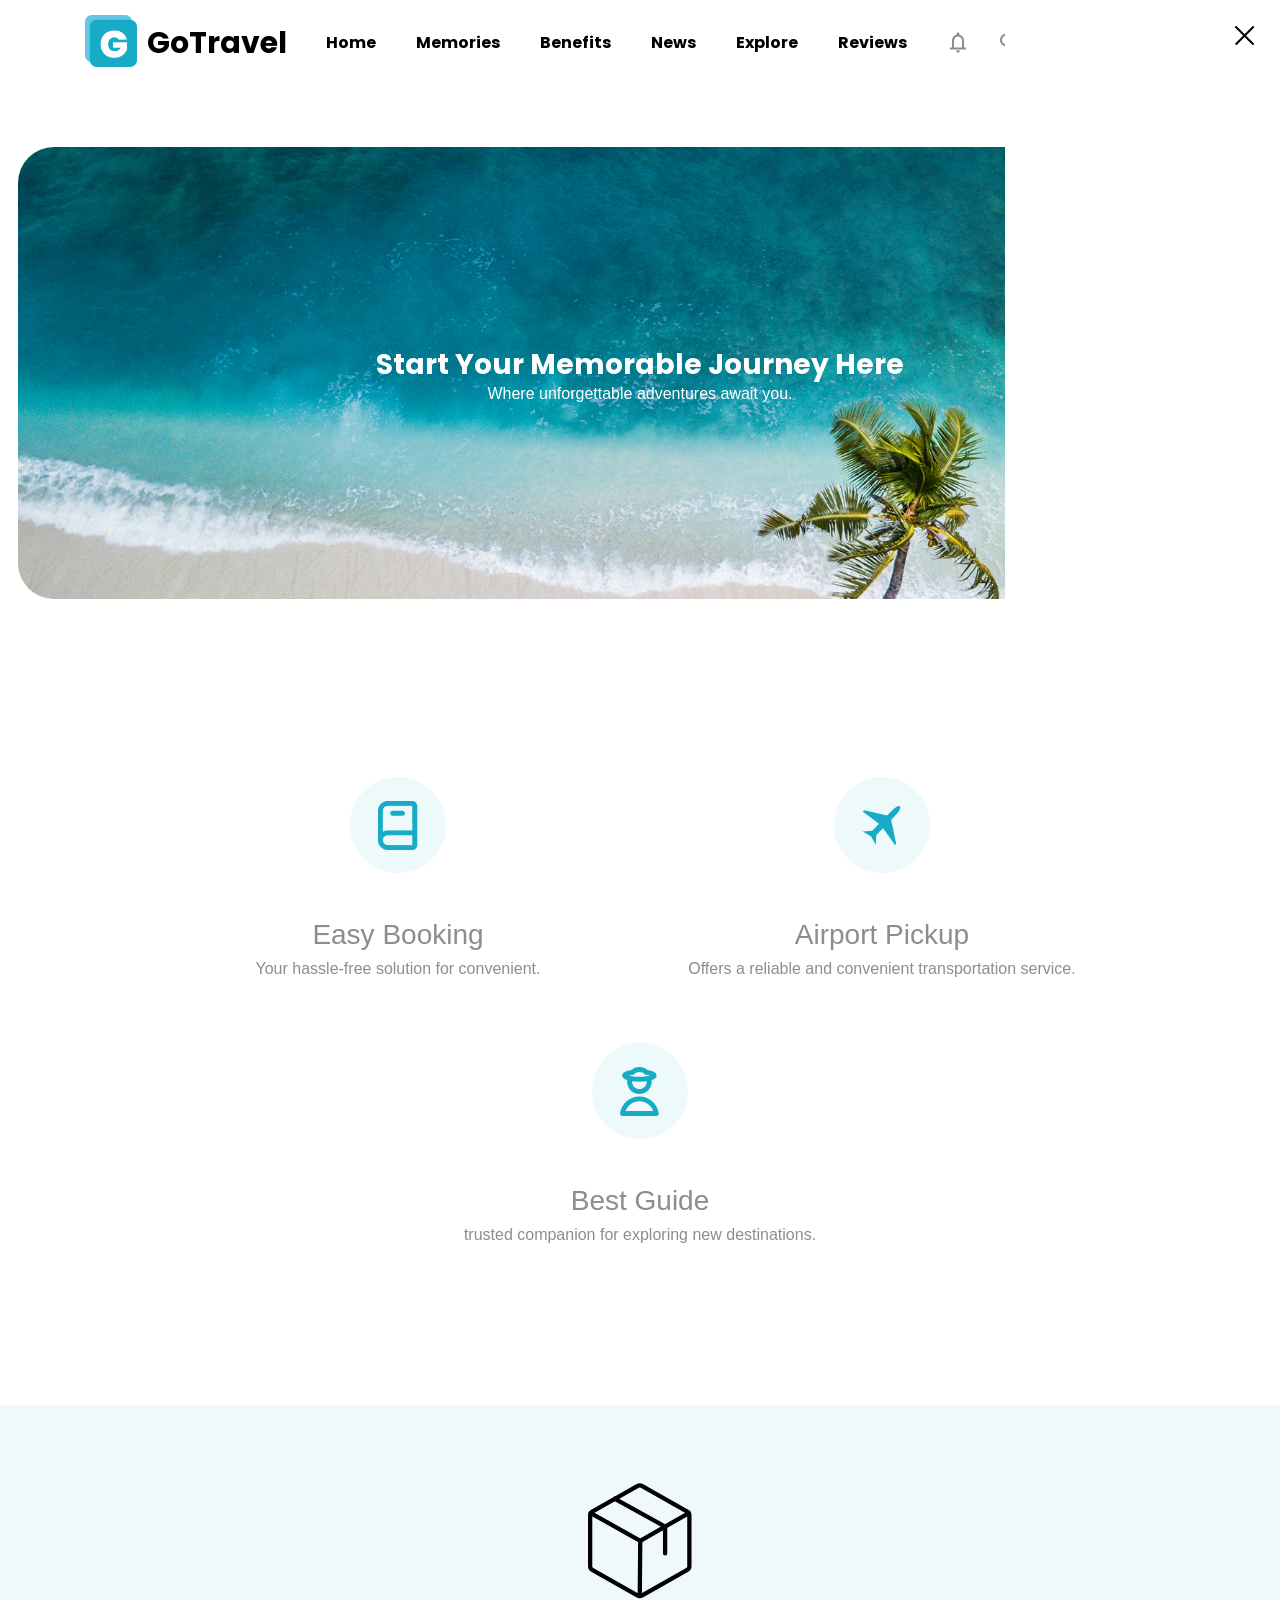
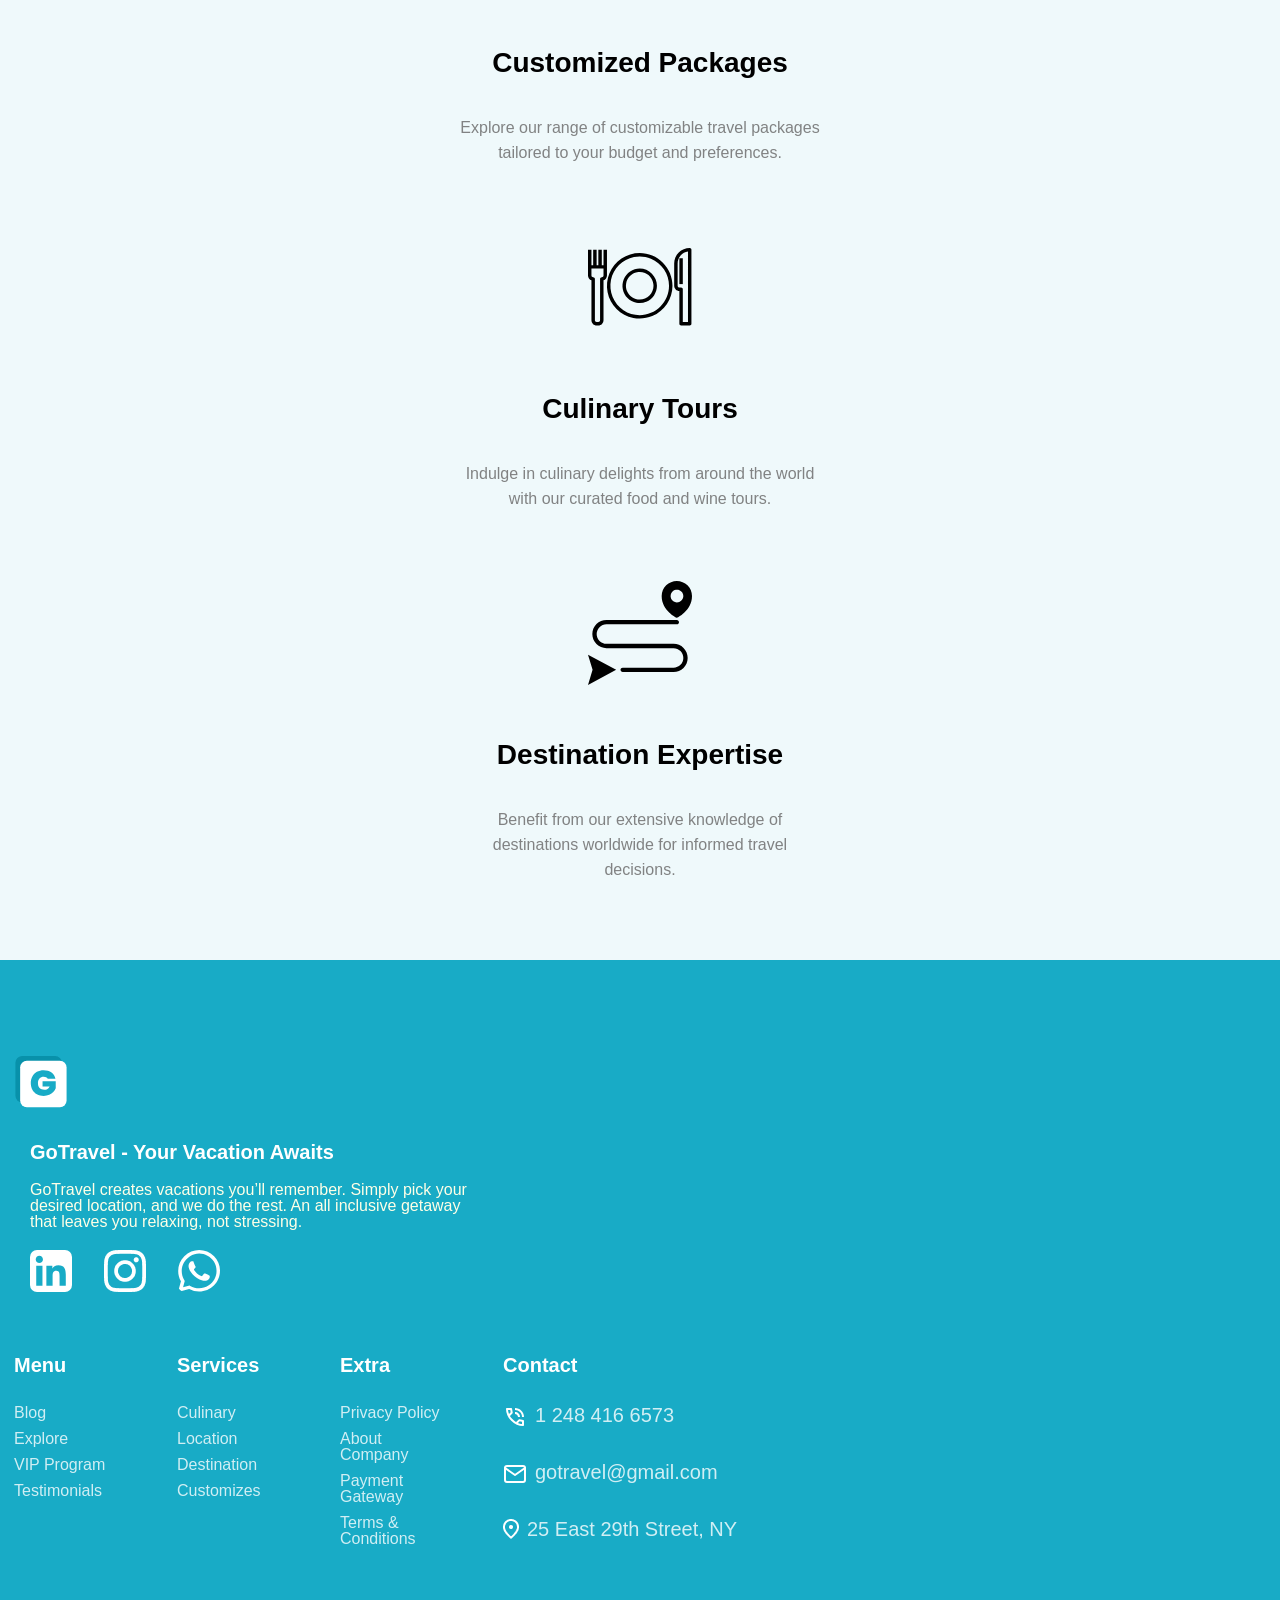
==== commit f26b811d: "feature/footer-mobile-version" ====
--- a/index.html
+++ b/index.html
@@ -154,7 +154,7 @@
           </div>
         </div>
       </section>
-      <section class="Sect-news" id="News">
+      <!-- <section class="Sect-news" id="News">
         <div class="main-latest">
           <div class="latest-wrap">
             <h2 class="New-fromus">Latest news from us</h2>
@@ -188,8 +188,8 @@
             </div>
           </div>
         </div>
-      </section>
-      <section class="explore-sect" id="Explore">
+      </section> -->
+      <!-- <section class="explore-sect" id="Explore">
         <div class="expl-maindiv">
           <div class="advent-box">
             <h2>Explore more</h2>
@@ -302,8 +302,8 @@
             </div>
           </div>
         </div>
-      </section>
-      <section class="Reviews" id="Reviews">
+      </section> -->
+      <!-- <section class="Reviews" id="Reviews">
         <div class="Vacationers-info">
           <div class="our-clients">
             <h2>What Our Vacationers Says</h2>
@@ -333,7 +333,7 @@
             </div>
           </div>
         </div>
-      </section>
+      </section> -->
     </main>
     <footer>
       <div class="footer-maindiv">
--- a/styles/style.css
+++ b/styles/style.css
@@ -388,6 +388,7 @@
 .sect-benefits {
   width: 100%;
   background-color: #eff9fb;
+  padding: 14px;
 }
 .three-box {
   max-width: 1200px;
@@ -400,7 +401,7 @@
 .three-div {
   max-width: 360px;
   width: 100%;
-  height: 360px;
+  gap: 50px;
   position: relative;
   display: flex;
   align-items: center;
@@ -733,17 +734,16 @@
 }
 footer {
   width: 100%;
-  height: 300px;
-  display: flex;
+  display: flex;
+  justify-content: center;
   background-color: #18abc6;
+  padding: 96px;
 }
 .footer-maindiv {
   width: 100%;
   max-width: 1440px;
-  height: 300px;
   display: flex;
   background-color: #18abc6;
-  margin: 0 auto;
   align-items: center;
   gap: 150px;
 }
@@ -753,20 +753,18 @@
   border-radius: 7px;
 }
 .left-footer {
-  width: 465px;
-  height: 240px;
-  display: flex;
-  align-items: flex-start;
+  max-width: 465px;
+  width: 100%;
+  display: flex;
+  align-items: start;
 }
 .img-info {
   display: flex;
-  align-items: center;
 }
 .wrap-info {
   display: flex;
   flex-direction: column;
   justify-content: center;
-  margin-top: 75px;
   gap: 20px;
   margin-left: 16px;
 }
@@ -798,9 +796,8 @@
   height: 42px;
 }
 .right-footer {
-  width: 975px;
-  height: 176px;
-  display: flex;
+  display: flex;
+  gap: 100px;
   justify-content: space-between;
 }
 .four-footer {
--- a/styles/mobile.css
+++ b/styles/mobile.css
@@ -91,6 +91,33 @@
 
   .three-div:not(:last-child) {
     border: none;
+    padding-right: 0px;
+  }
+
+  footer {
+    padding: 96px 14px;
+  }
+
+  .footer-maindiv {
+    flex-direction: column;
+    justify-content: start;
+    align-items: start;
+    gap: 60px;
+  }
+
+  .img-info {
+    flex-direction: column;
+    gap: 32px;
+  }
+
+  .left-footer {
+    flex-direction: column;
+    justify-content: start;
+  }
+
+  .right-footer {
+    flex-wrap: wrap;
+    gap: 60px;
   }
 }
 
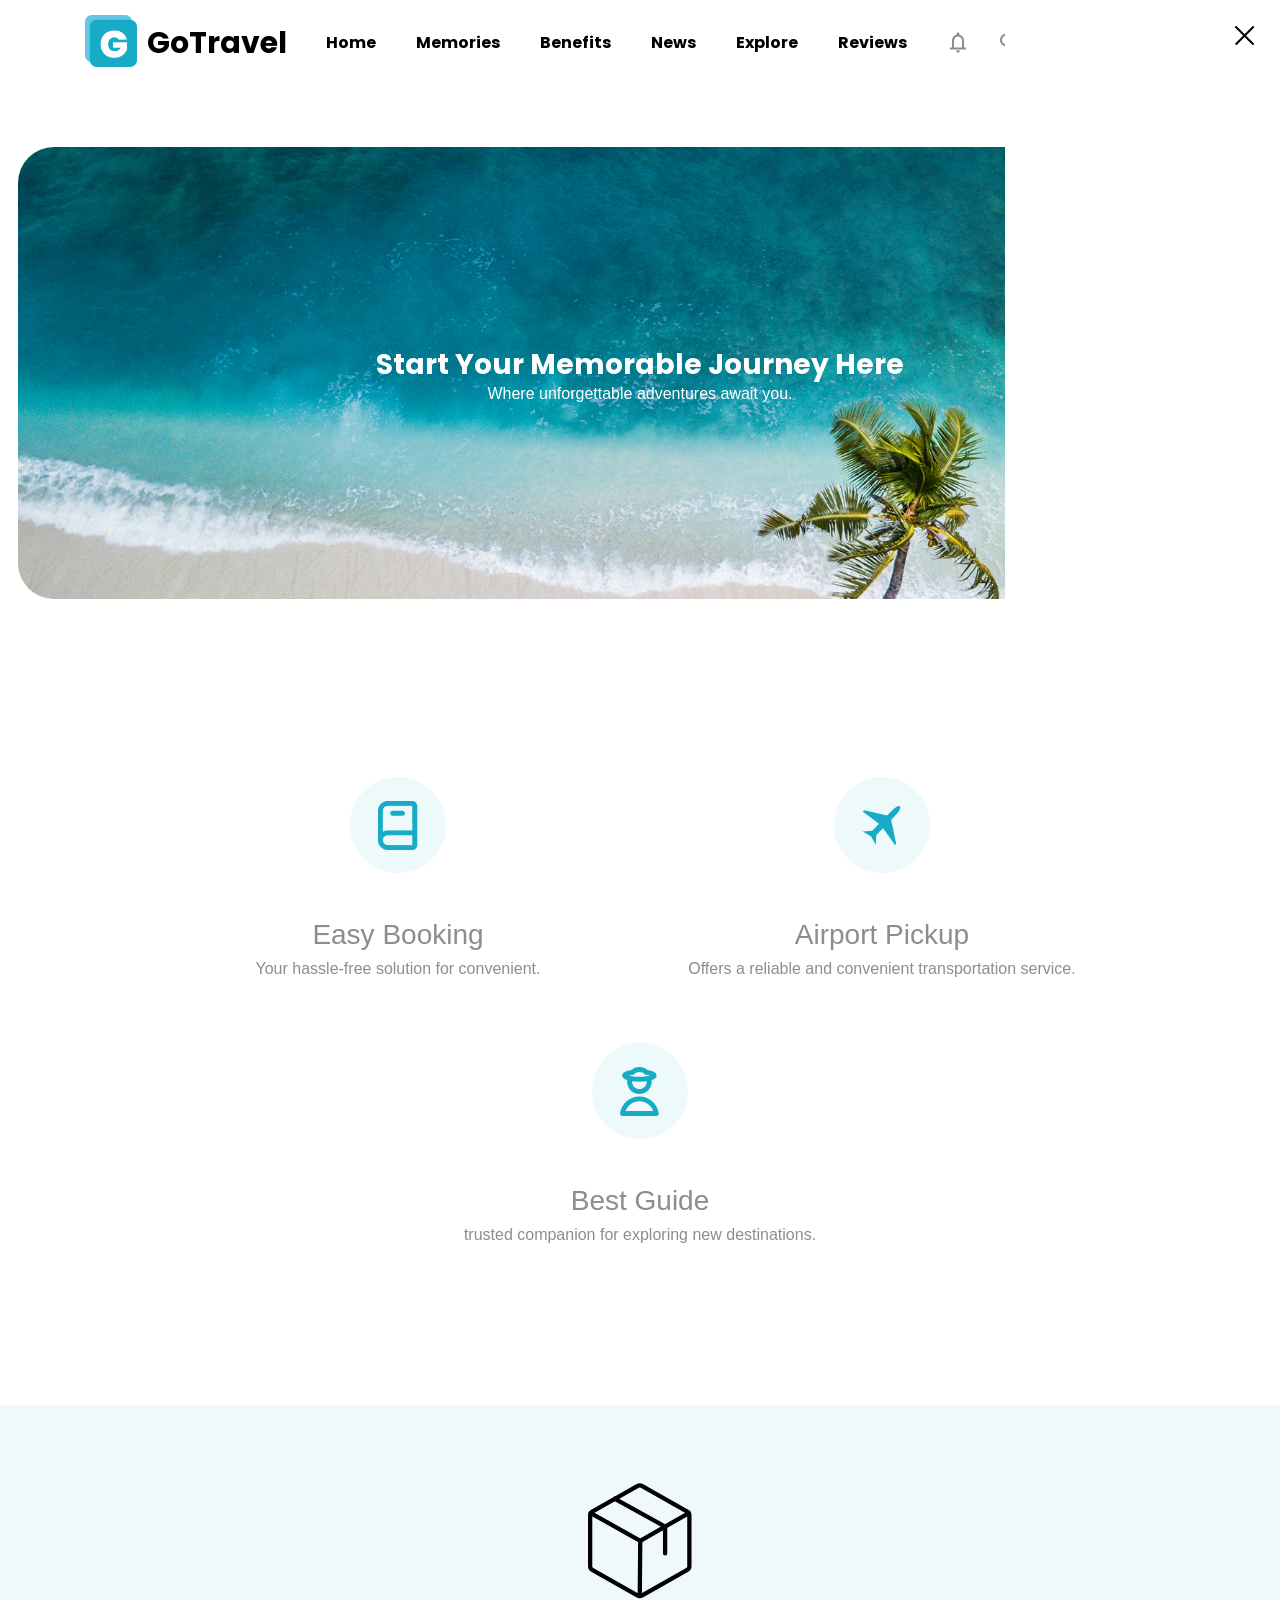
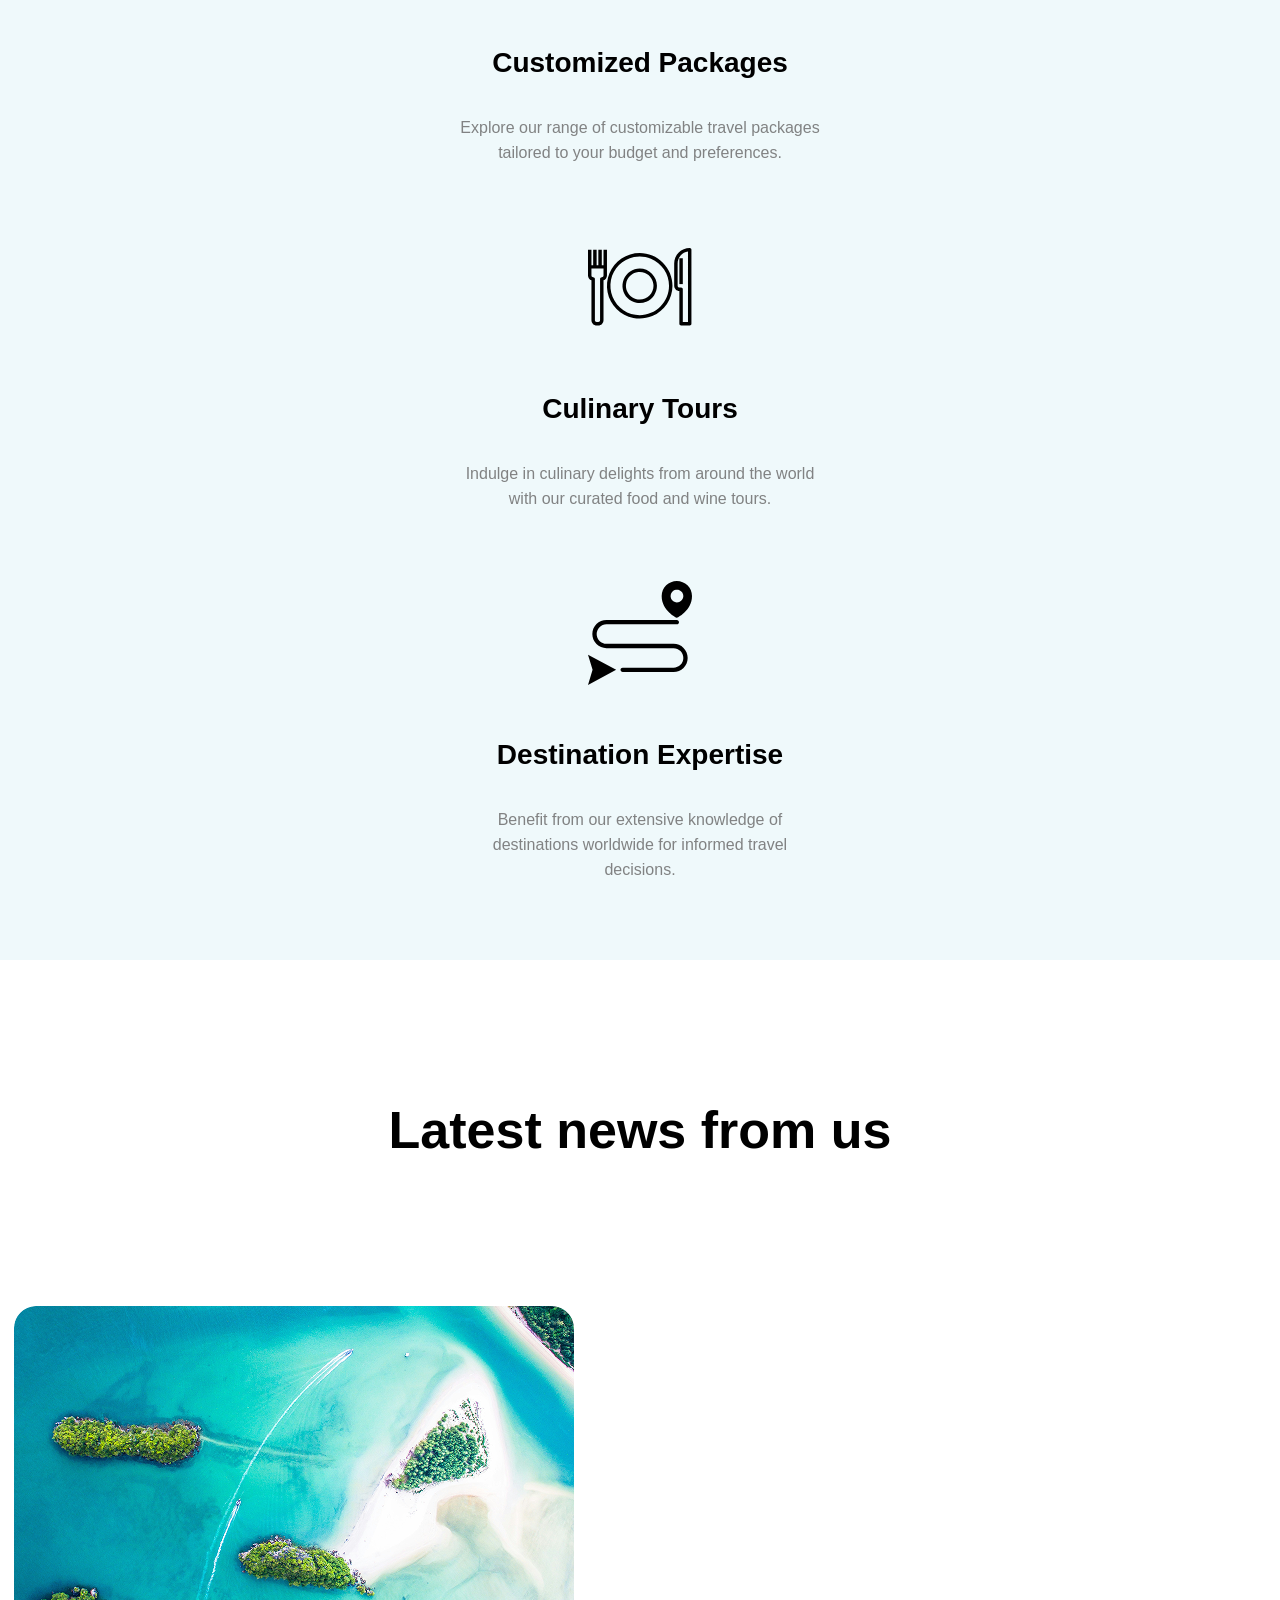
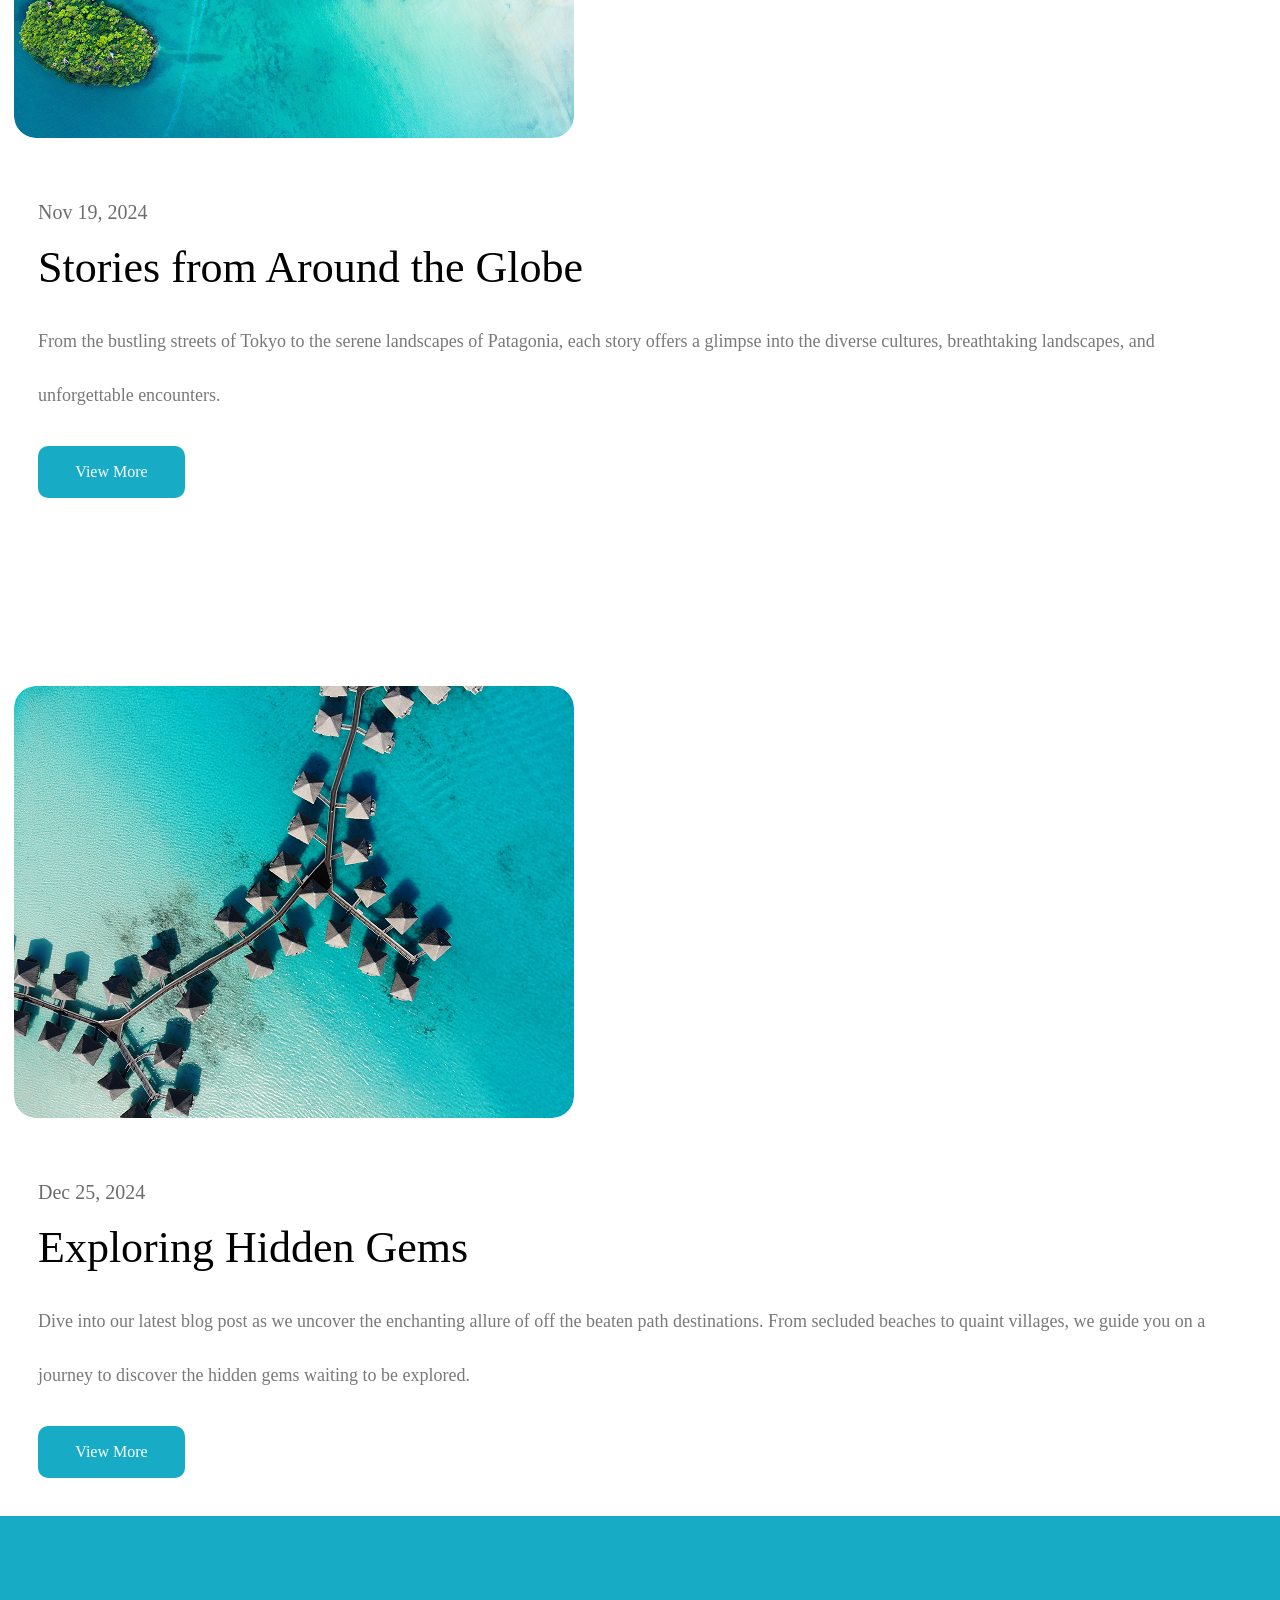
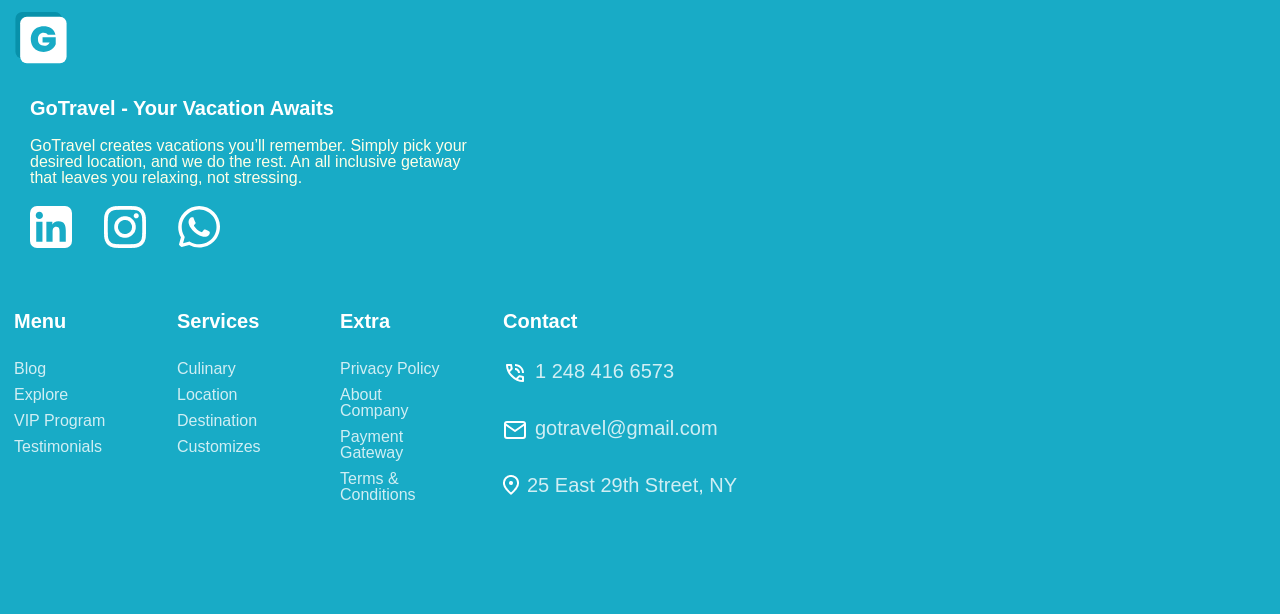
==== commit 321cae80: "feature/Latest news from us" ====
--- a/index.html
+++ b/index.html
@@ -154,7 +154,7 @@
           </div>
         </div>
       </section>
-      <!-- <section class="Sect-news" id="News">
+      <section class="Sect-news" id="News">
         <div class="main-latest">
           <div class="latest-wrap">
             <h2 class="New-fromus">Latest news from us</h2>
@@ -188,7 +188,7 @@
             </div>
           </div>
         </div>
-      </section> -->
+      </section>
       <!-- <section class="explore-sect" id="Explore">
         <div class="expl-maindiv">
           <div class="advent-box">
--- a/styles/style.css
+++ b/styles/style.css
@@ -391,10 +391,11 @@
   padding: 14px;
 }
 .three-box {
-  max-width: 1200px;
+  max-width: 1556px;
   padding: 64px 0px;
   margin: 0 auto;
   display: flex;
+  gap: 120px;
   justify-content: space-between;
   align-items: center;
 }
@@ -435,19 +436,15 @@
   letter-spacing: 6%;
   text-align: center;
 }
-.three-div:not(:last-child) {
-  border-right: 1px solid rgba(179, 179, 179, 0.4);
-  padding-right: 50px;
-}
+
 .Sect-news {
   width: 100%;
   display: flex;
 }
 .main-latest {
-  display: flex;
-  width: 1350px;
-  height: 1214px;
-
+  max-width: 1556px;
+  display: flex;
+  width: 100%;
   margin: 0 auto;
   flex-direction: column;
 }
@@ -467,20 +464,21 @@
   letter-spacing: 6%;
 }
 .one-box img {
-  width: 560px;
+  max-width: 560px;
+  width: 100%;
   height: 432px;
   border-radius: 22px;
 }
 .one-box {
   display: flex;
+  gap: 150px;
   justify-content: space-between;
 }
 .about-stories {
+  padding: 24px;
   display: flex;
   flex-direction: column;
   gap: 24px;
-  width: 650px;
-  height: 376px;
   gap: 24px;
 
   justify-content: center;
@@ -497,7 +495,6 @@
 }
 .about-stories span {
   color: #6d6d6d;
-
   font-weight: 500;
   font-style: Medium;
   font-size: 20px;
--- a/styles/mobile.css
+++ b/styles/mobile.css
@@ -94,6 +94,13 @@
     padding-right: 0px;
   }
 
+  .one-box {
+    align-items: start;
+    padding: 14px;
+    gap: 40px;
+    flex-direction: column;
+  }
+
   footer {
     padding: 96px 14px;
   }
@@ -141,6 +148,38 @@
   .header-box {
     padding: 16px;
   }
+
+  .one-box img {
+    max-width: 361px;
+    width: 100%;
+    height: 361px;
+    border-radius: 24px;
+  }
+
+  .about-stories span {
+    font-weight: 500;
+    font-style: Medium;
+    font-size: 20px;
+    letter-spacing: 0%;
+  }
+  .about-stories h2 {
+    font-size: 28px;
+  }
+  .about-stories p {
+    color: #797979;
+    font-weight: 400;
+    font-size: 18px;
+    line-height: 16px;
+    letter-spacing: 0%;
+  }
+
+  .latest-wrap {
+    gap: 64px;
+  }
+
+  .latest-wrap .New-fromus {
+    font-size: 32px;
+  }
 }
 
 @media (max-width: 767px) {
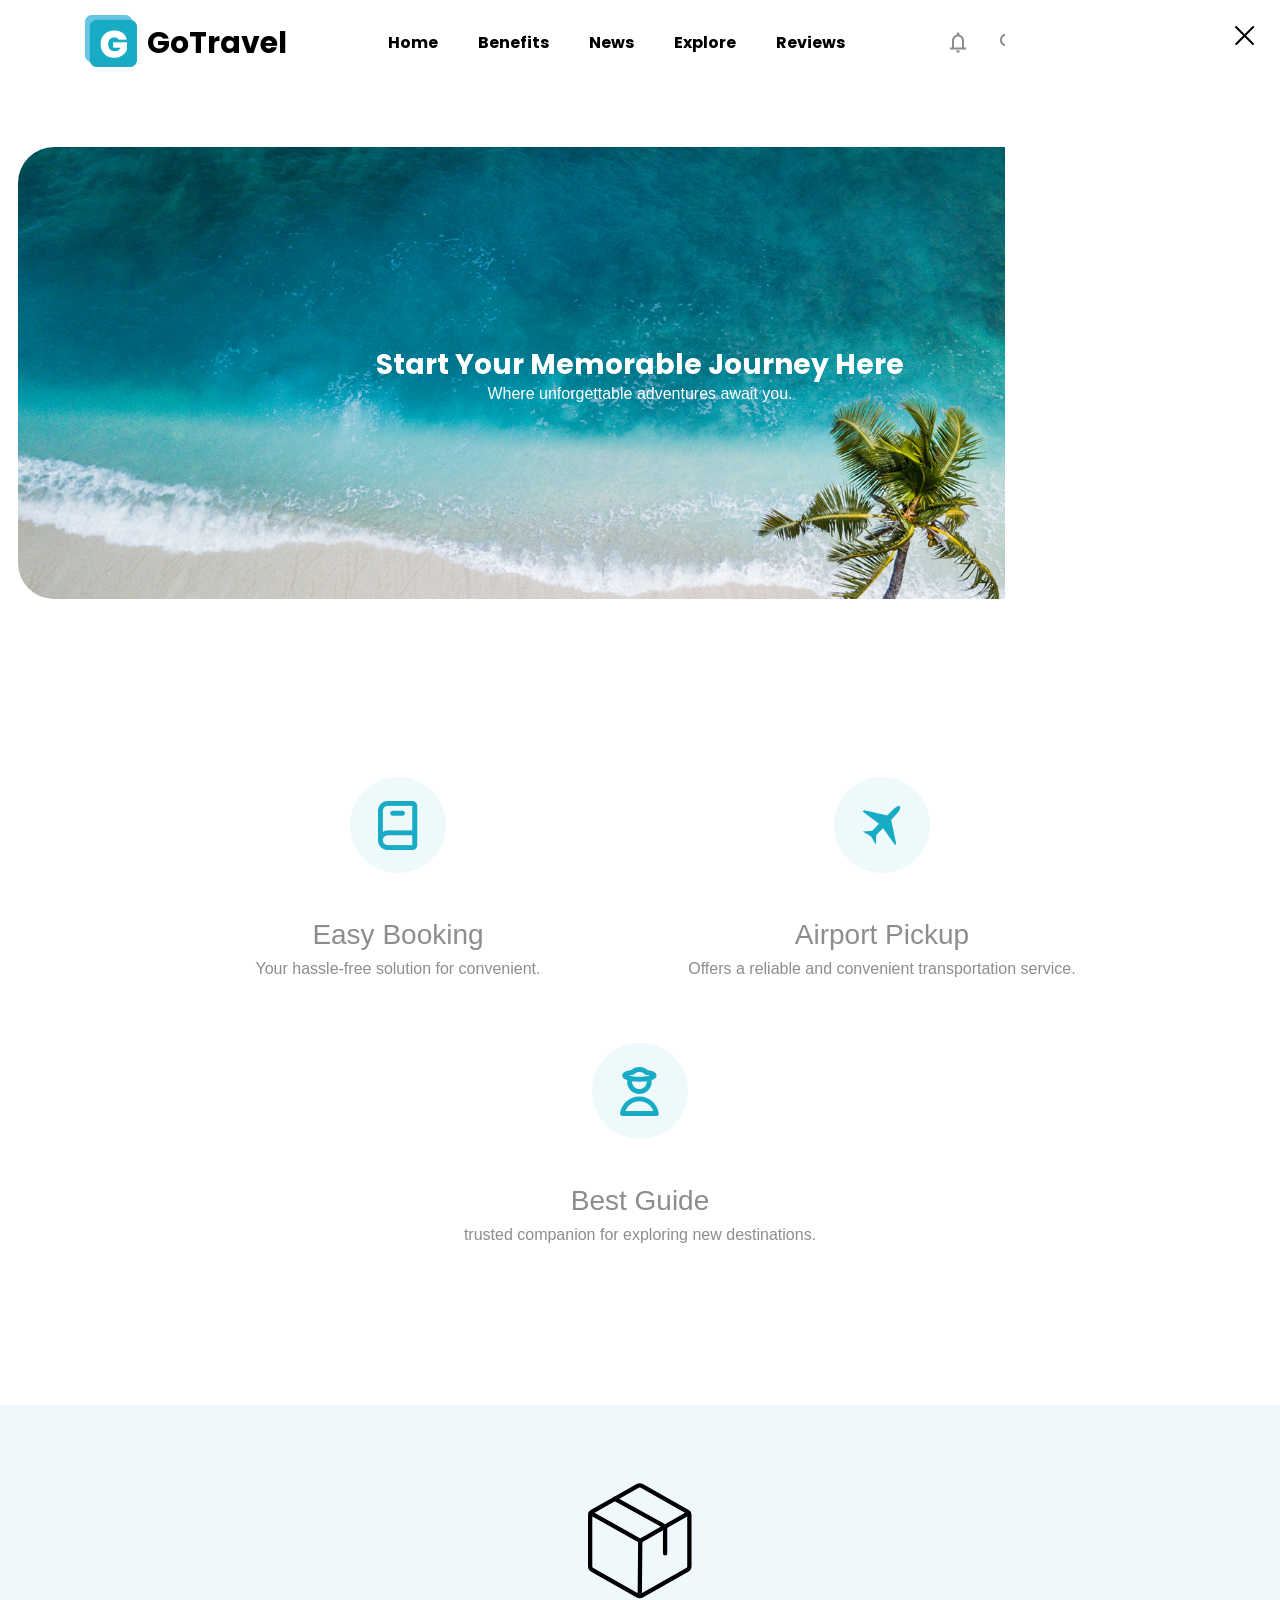
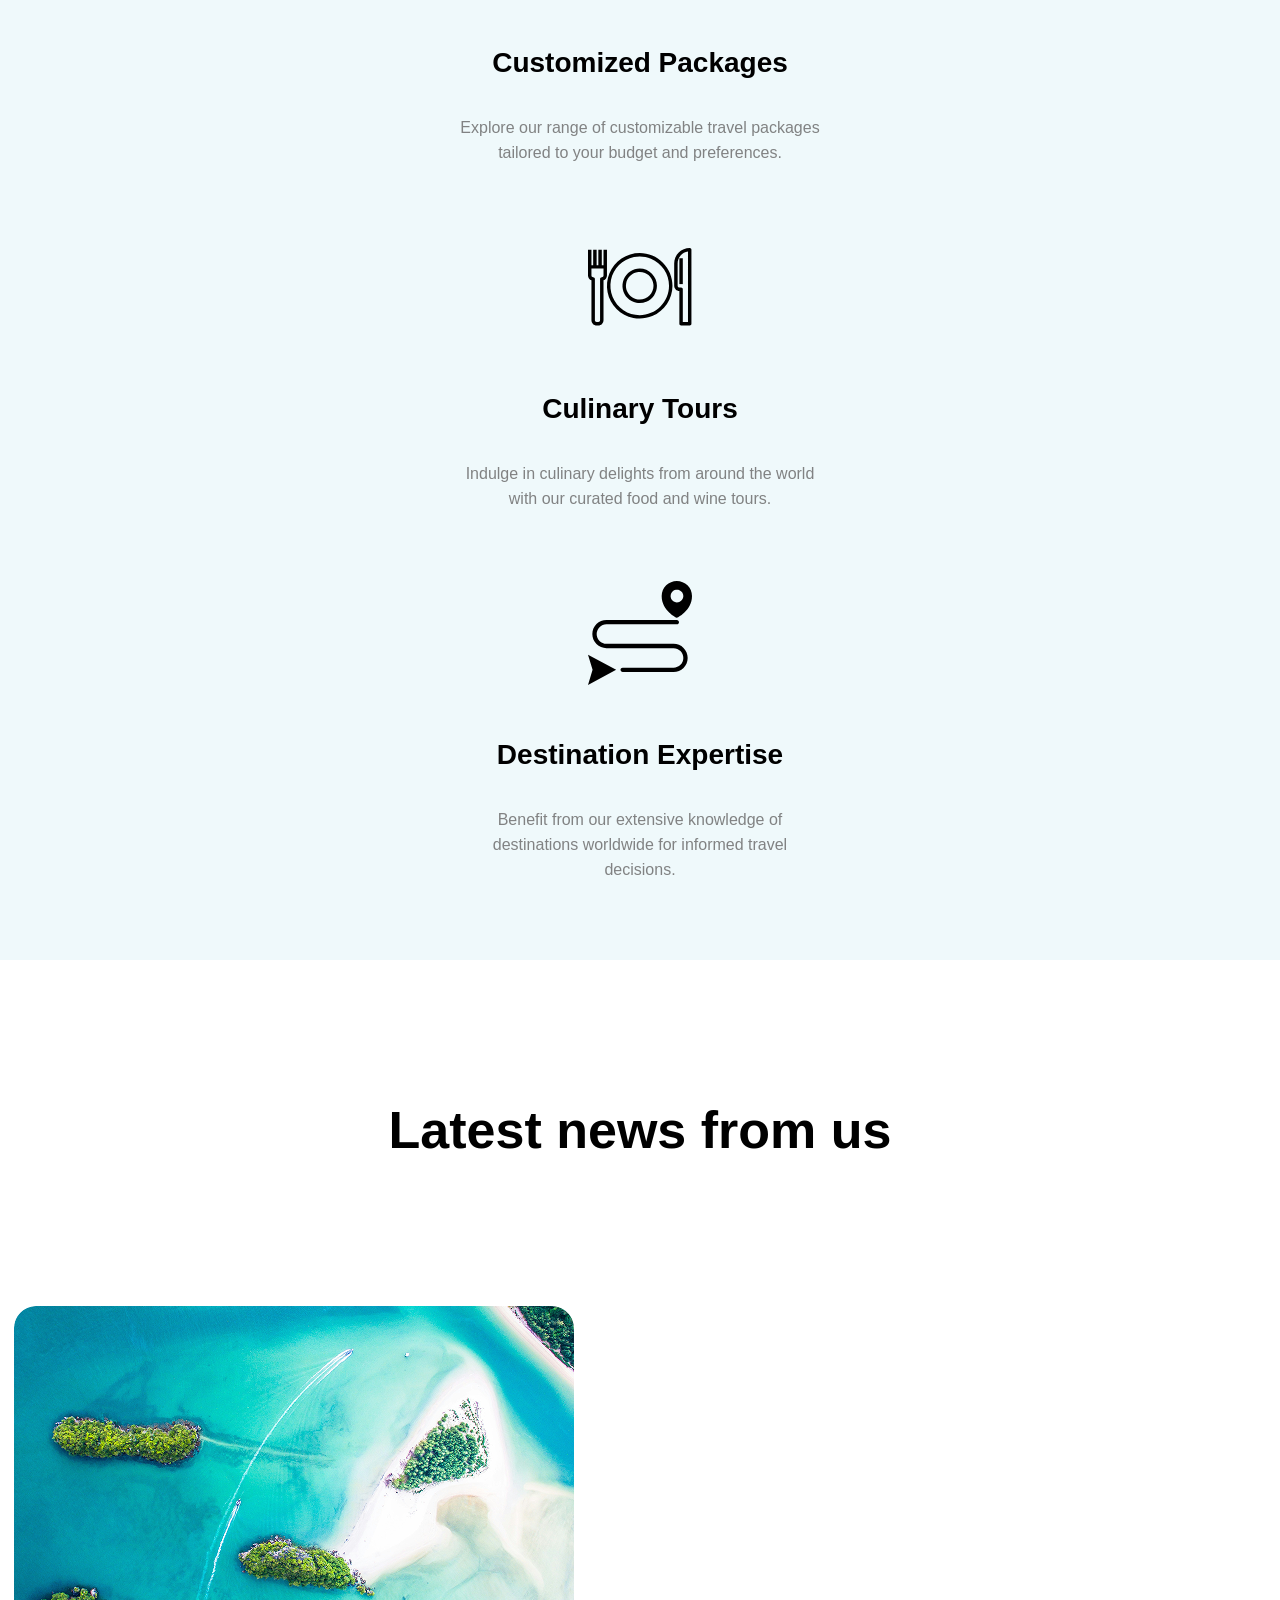
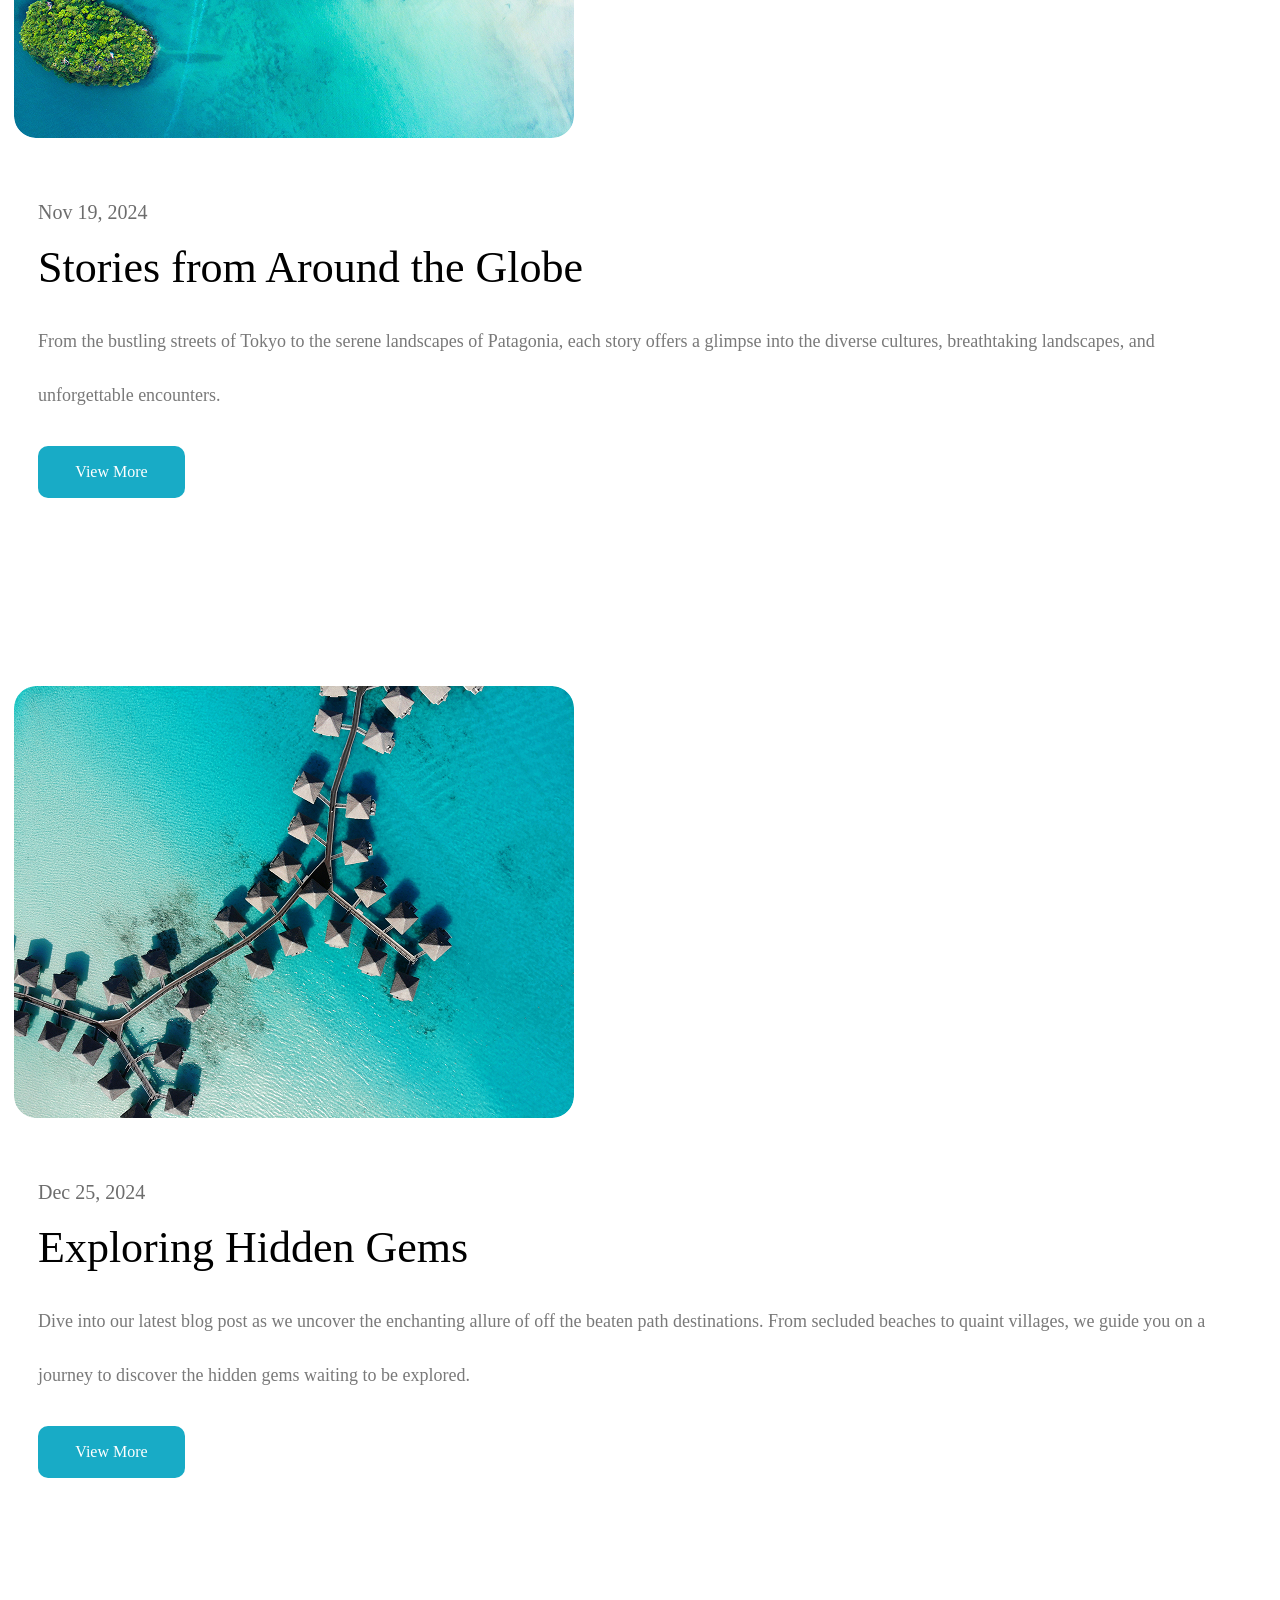
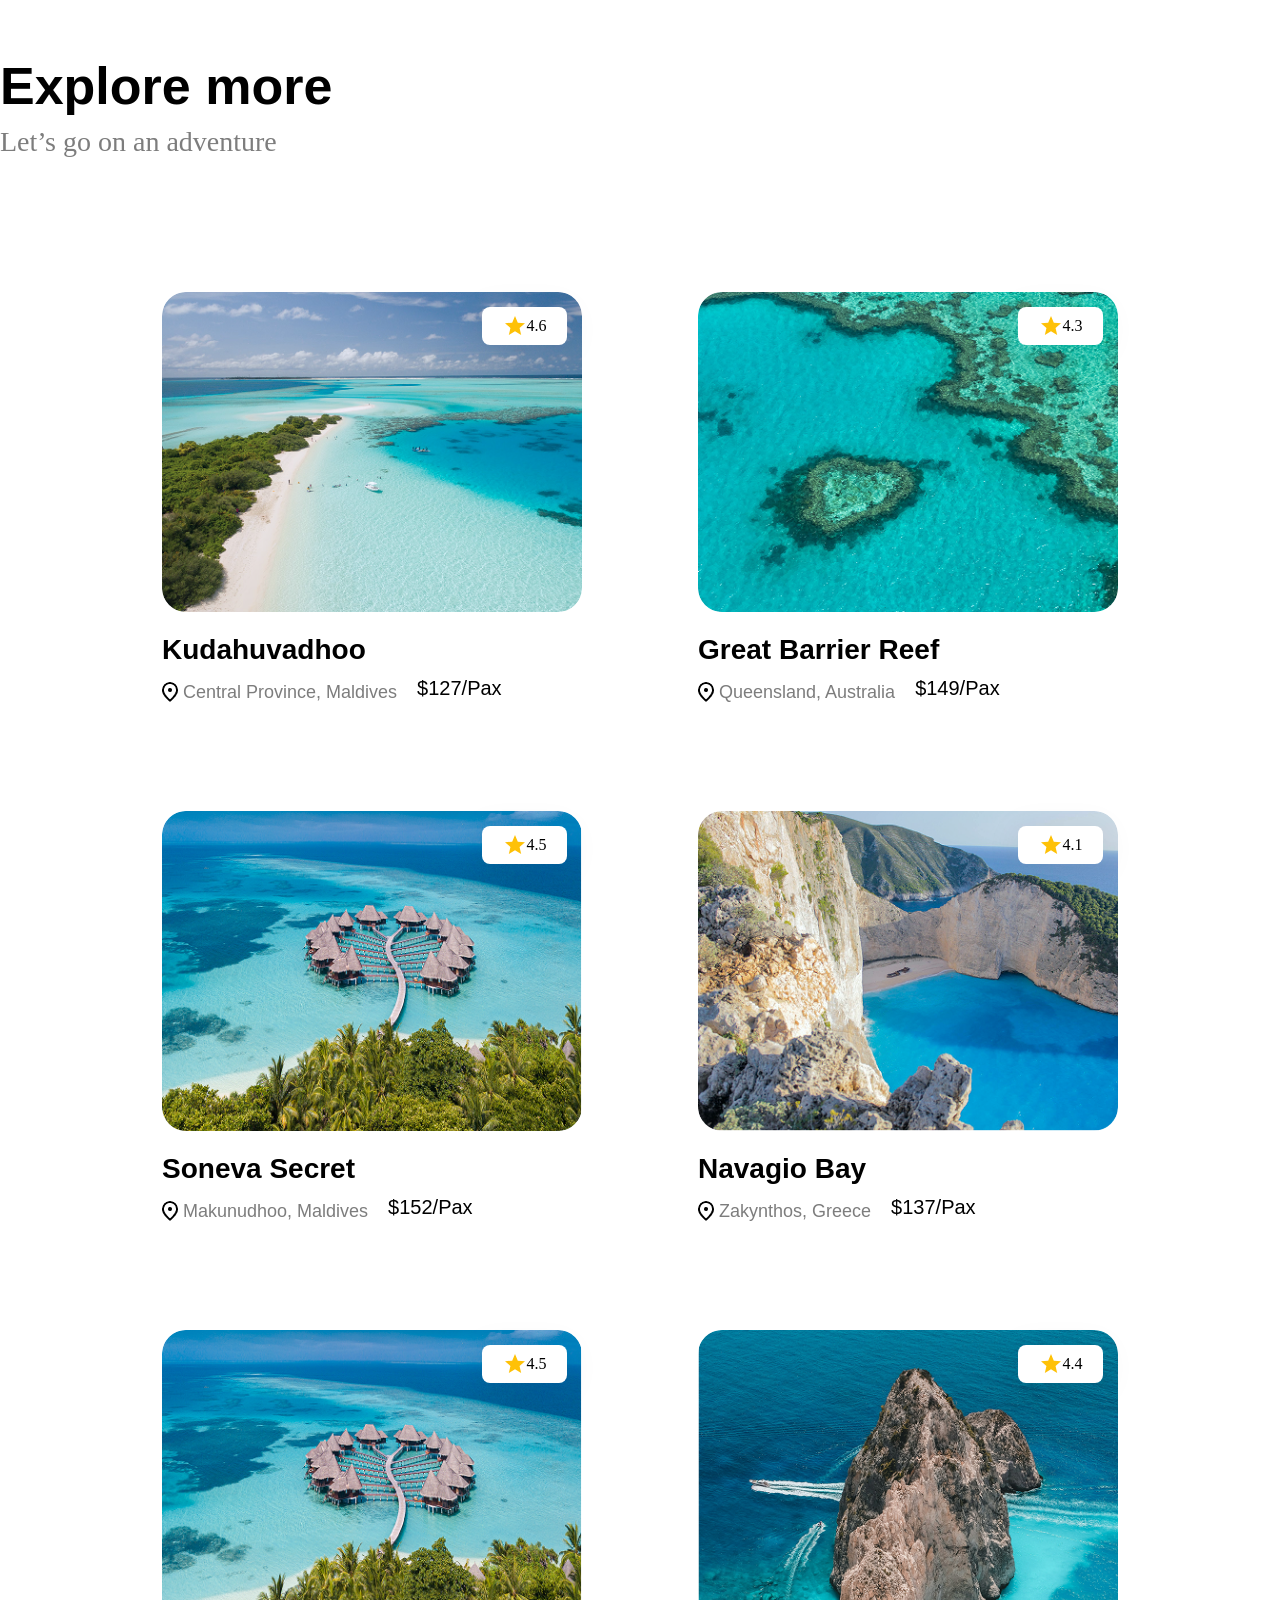
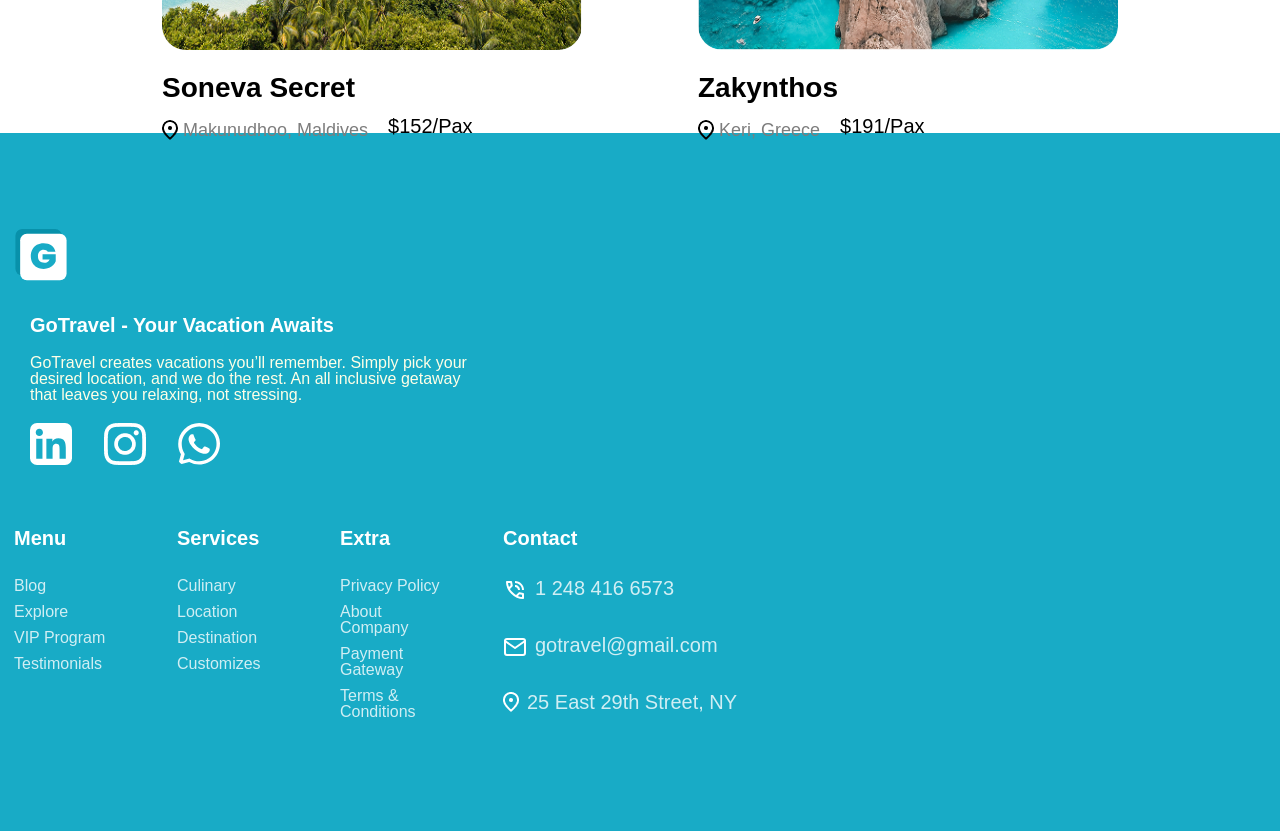
==== commit a3973956: "feature/Explore more" ====
--- a/index.html
+++ b/index.html
@@ -21,7 +21,6 @@
         <nav>
           <ul class="nav-list">
             <li><a class="header-list" href="#Home">Home</a></li>
-            <li><a class="header-list" href="#Memoriable">Memories</a></li>
             <li><a class="header-list" href="#Benefits">Benefits</a></li>
             <li><a class="header-list" href="#News">News</a></li>
             <li><a class="header-list" href="#Explore">Explore</a></li>
@@ -189,7 +188,7 @@
           </div>
         </div>
       </section>
-      <!-- <section class="explore-sect" id="Explore">
+      <section class="explore-sect" id="Explore">
         <div class="expl-maindiv">
           <div class="advent-box">
             <h2>Explore more</h2>
@@ -247,62 +246,60 @@
                 </div>
               </div>
             </div>
-            <div class="down-pictures" style="display: flex; gap: 40px">
-              <div class="pictures">
-                <img src="images/imageseaa.png" alt="image" />
-                <div class="rate-box">
-                  <img src="images/Star.svg" alt="icon" />
-                  <span>4.1</span>
-                </div>
-                <div class="prices-info">
-                  <h2>Navagio Bay</h2>
-                  <div class="location-box">
-                    <p>
-                      Zakynthos, Greece
-                      <span>$137/Pax</span>
-                    </p>
-                    <img src="images/location.png" alt="location" />
-                  </div>
-                </div>
-              </div>
-              <div class="pictures">
-                <img src="images/imagevile.png" alt="image" />
-                <div class="rate-box">
-                  <img src="images/Star.svg" alt="icon" />
-                  <span>4.5</span>
-                </div>
-                <div class="prices-info">
-                  <h2>Soneva Secret</h2>
-                  <div class="location-box">
-                    <p>
-                      Makunudhoo, Maldives
-                      <span>$152/Pax</span>
-                    </p>
-                    <img src="images/location.png" alt="location" />
-                  </div>
-                </div>
-              </div>
-              <div class="pictures">
-                <img src="images/zakynthos.png" alt="image" />
-                <div class="rate-box">
-                  <img src="images/Star.svg" alt="icon" />
-                  <span>4.4</span>
-                </div>
-                <div class="prices-info">
-                  <h2>Zakynthos</h2>
-                  <div class="location-box">
-                    <p>
-                      Keri, Greece
-                      <span>$191/Pax</span>
-                    </p>
-                    <img src="images/location.png" alt="location" />
-                  </div>
-                </div>
-              </div>
-            </div>
-          </div>
-        </div>
-      </section> -->
+            <div class="pictures">
+              <img src="images/imageseaa.png" alt="image" />
+              <div class="rate-box">
+                <img src="images/Star.svg" alt="icon" />
+                <span>4.1</span>
+              </div>
+              <div class="prices-info">
+                <h2>Navagio Bay</h2>
+                <div class="location-box">
+                  <p>
+                    Zakynthos, Greece
+                    <span>$137/Pax</span>
+                  </p>
+                  <img src="images/location.png" alt="location" />
+                </div>
+              </div>
+            </div>
+            <div class="pictures">
+              <img src="images/imagevile.png" alt="image" />
+              <div class="rate-box">
+                <img src="images/Star.svg" alt="icon" />
+                <span>4.5</span>
+              </div>
+              <div class="prices-info">
+                <h2>Soneva Secret</h2>
+                <div class="location-box">
+                  <p>
+                    Makunudhoo, Maldives
+                    <span>$152/Pax</span>
+                  </p>
+                  <img src="images/location.png" alt="location" />
+                </div>
+              </div>
+            </div>
+            <div class="pictures">
+              <img src="images/zakynthos.png" alt="image" />
+              <div class="rate-box">
+                <img src="images/Star.svg" alt="icon" />
+                <span>4.4</span>
+              </div>
+              <div class="prices-info">
+                <h2>Zakynthos</h2>
+                <div class="location-box">
+                  <p>
+                    Keri, Greece
+                    <span>$191/Pax</span>
+                  </p>
+                  <img src="images/location.png" alt="location" />
+                </div>
+              </div>
+            </div>
+          </div>
+        </div>
+      </section>
       <!-- <section class="Reviews" id="Reviews">
         <div class="Vacationers-info">
           <div class="our-clients">
--- a/styles/style.css
+++ b/styles/style.css
@@ -522,11 +522,11 @@
 }
 .explore-sect {
   width: 100%;
+  display: flex;
+  justify-content: center;
 }
 .expl-maindiv {
-  width: 1350px;
-  height: 1200px;
-  margin: 0 auto;
+  width: 1556px;
   display: flex;
   flex-direction: column;
   gap: 136px;
@@ -556,15 +556,14 @@
   padding-top: 16px;
 }
 .images-box {
-  width: 1400px;
-  height: 985px;
-
-  margin: 0 auto;
-  display: flex;
-  gap: 40px;
+  width: 100%;
+  display: flex;
+  justify-content: center;
+  gap: 116px;
   flex-direction: row;
   flex-wrap: wrap;
 }
+
 .images-box img {
   width: 420px;
   height: 320px;
--- a/styles/mobile.css
+++ b/styles/mobile.css
@@ -180,6 +180,28 @@
   .latest-wrap .New-fromus {
     font-size: 32px;
   }
+
+  .images-box {
+    gap: 64px;
+  }
+
+  .advent-box {
+    display: flex;
+    flex-direction: column;
+    justify-content: center;
+    align-items: center;
+  }
+
+  .advent-box h2 {
+    font-size: 32px;
+  }
+  .advent-box p {
+    font-size: 16px;
+  }
+
+  .expl-maindiv {
+    gap: 64px;
+  }
 }
 
 @media (max-width: 767px) {
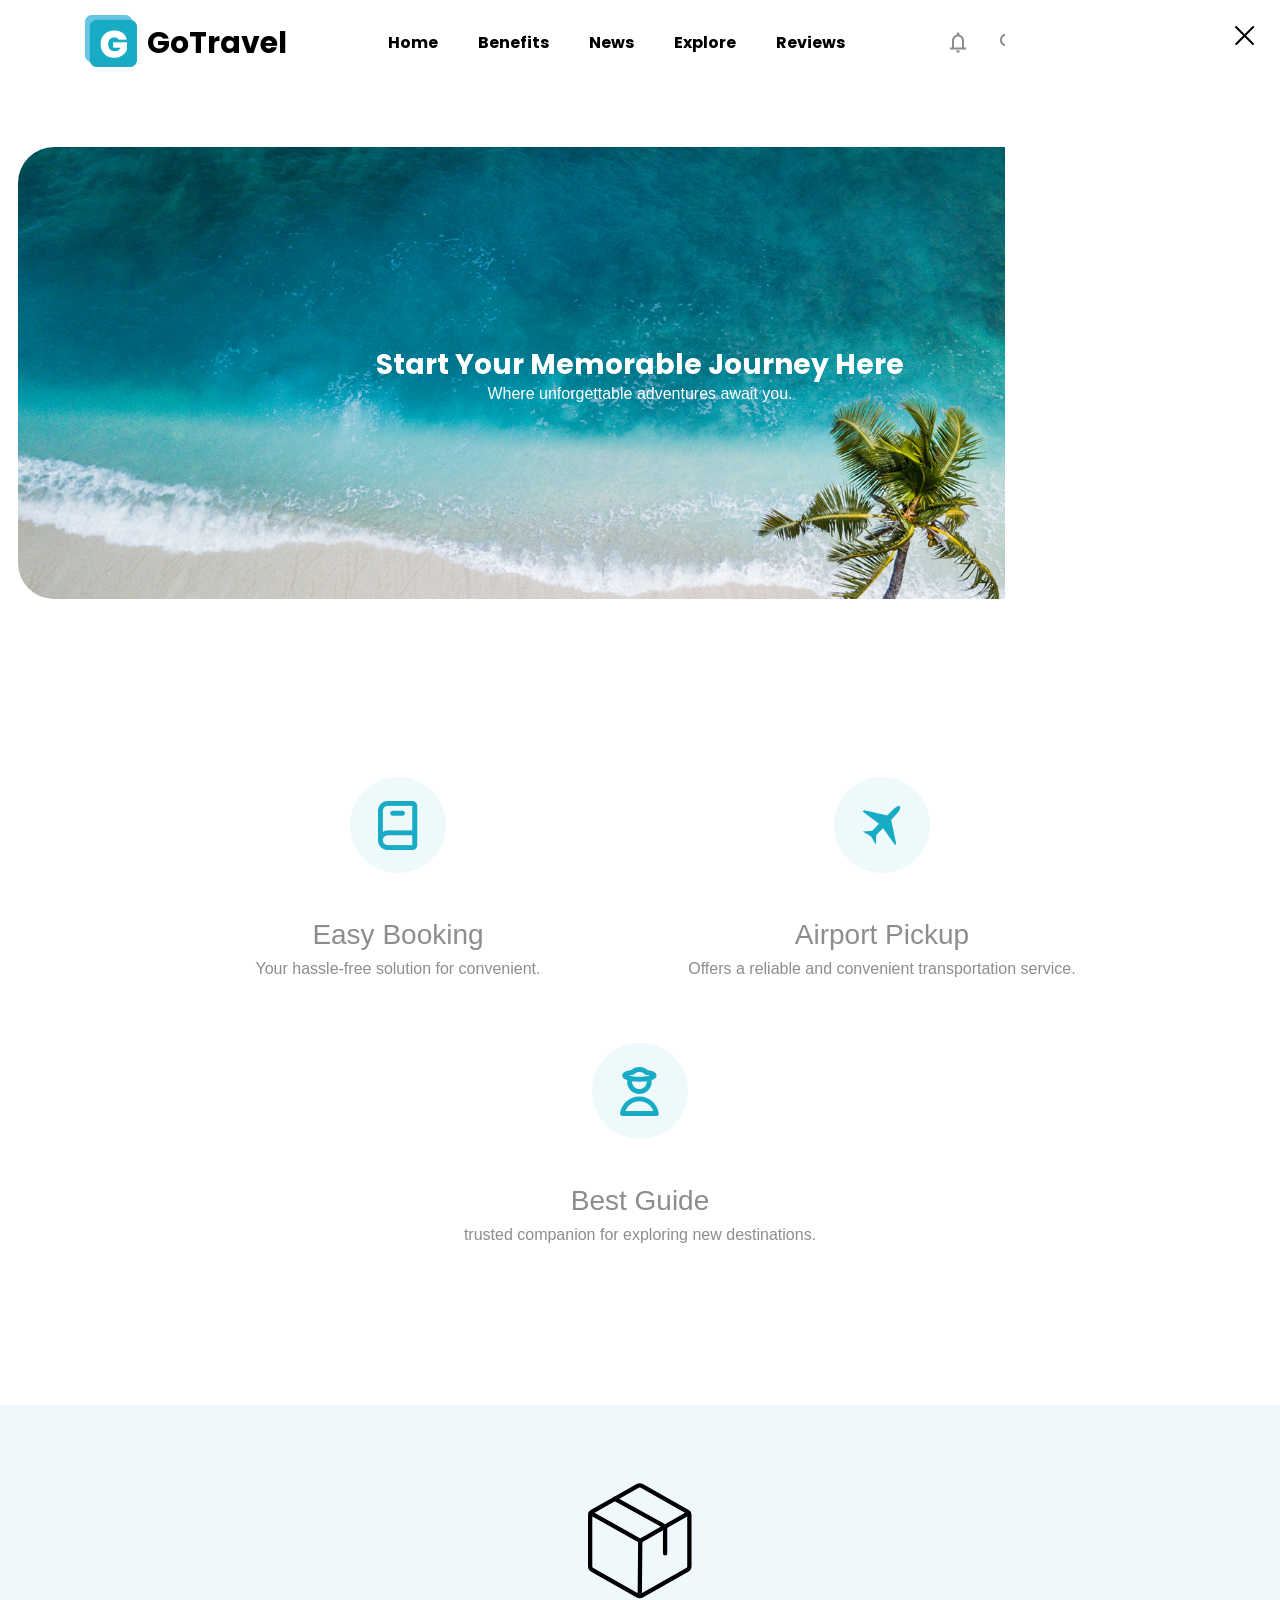
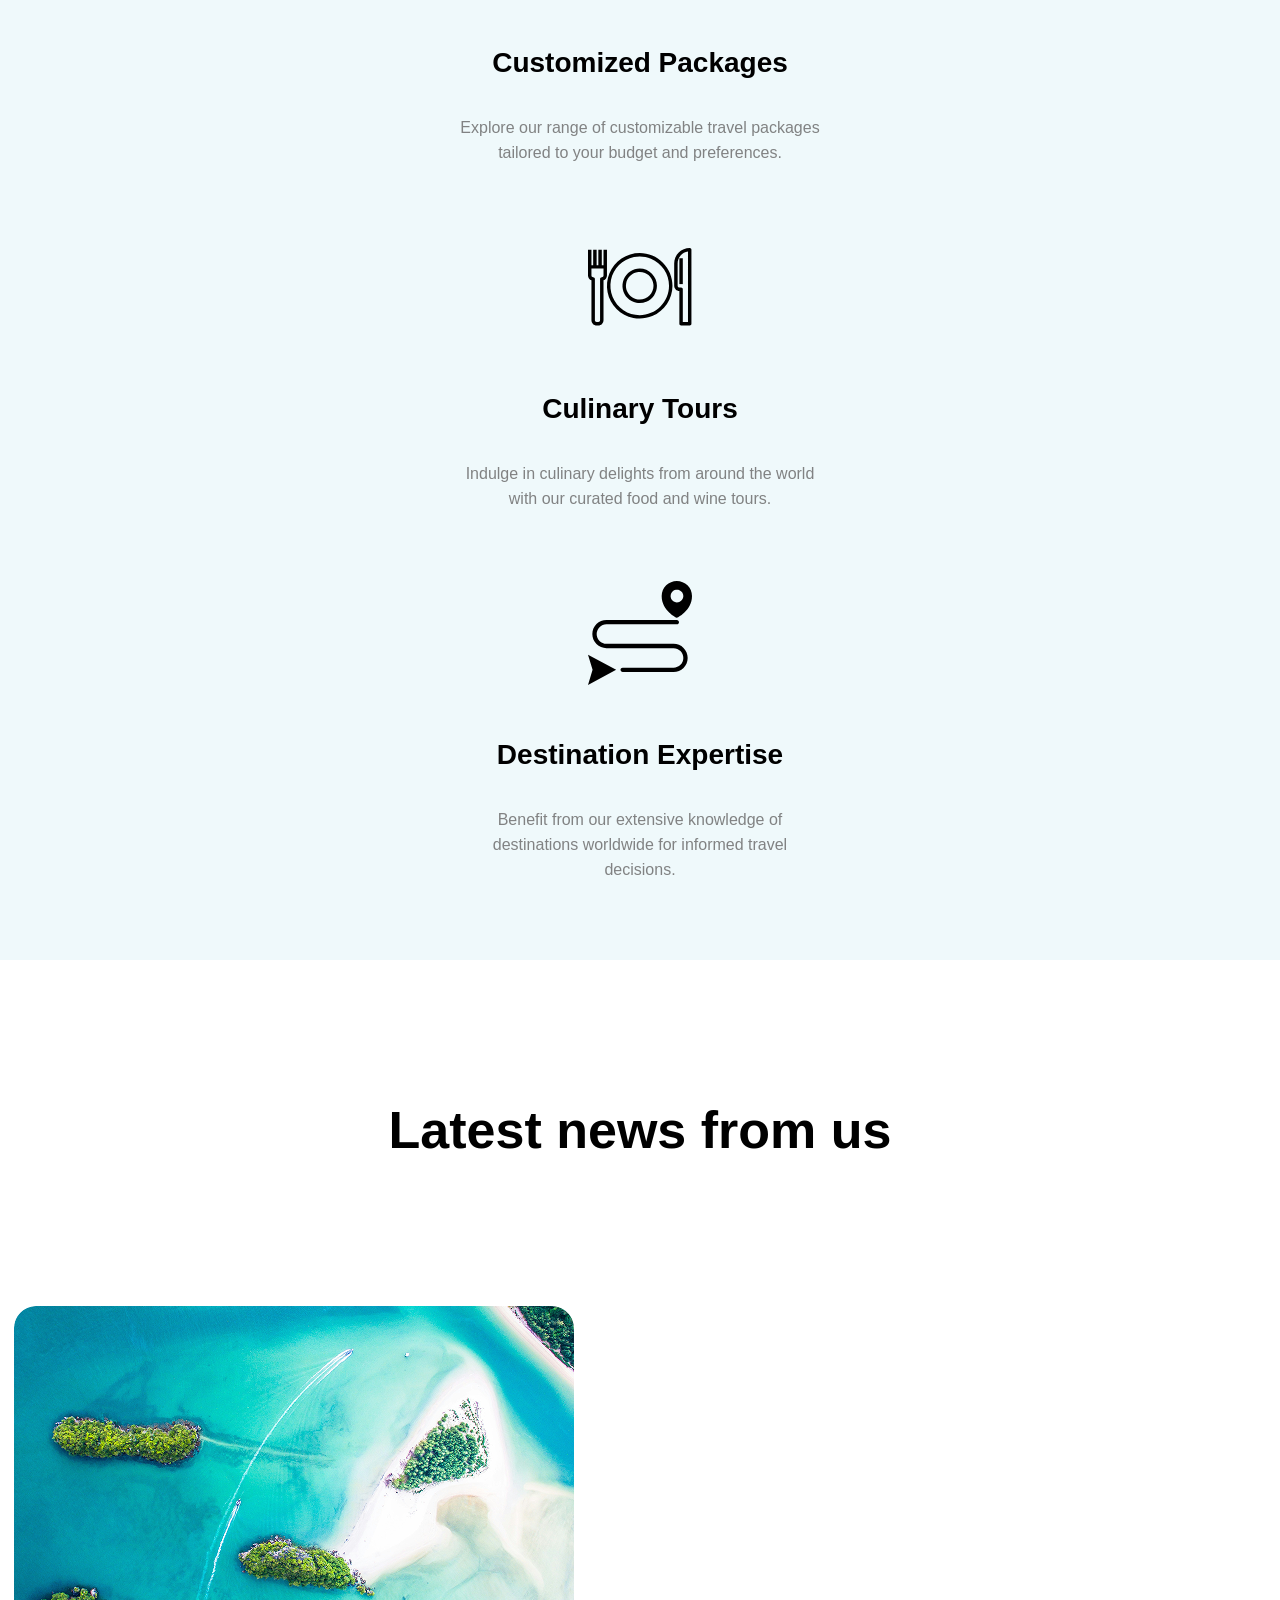
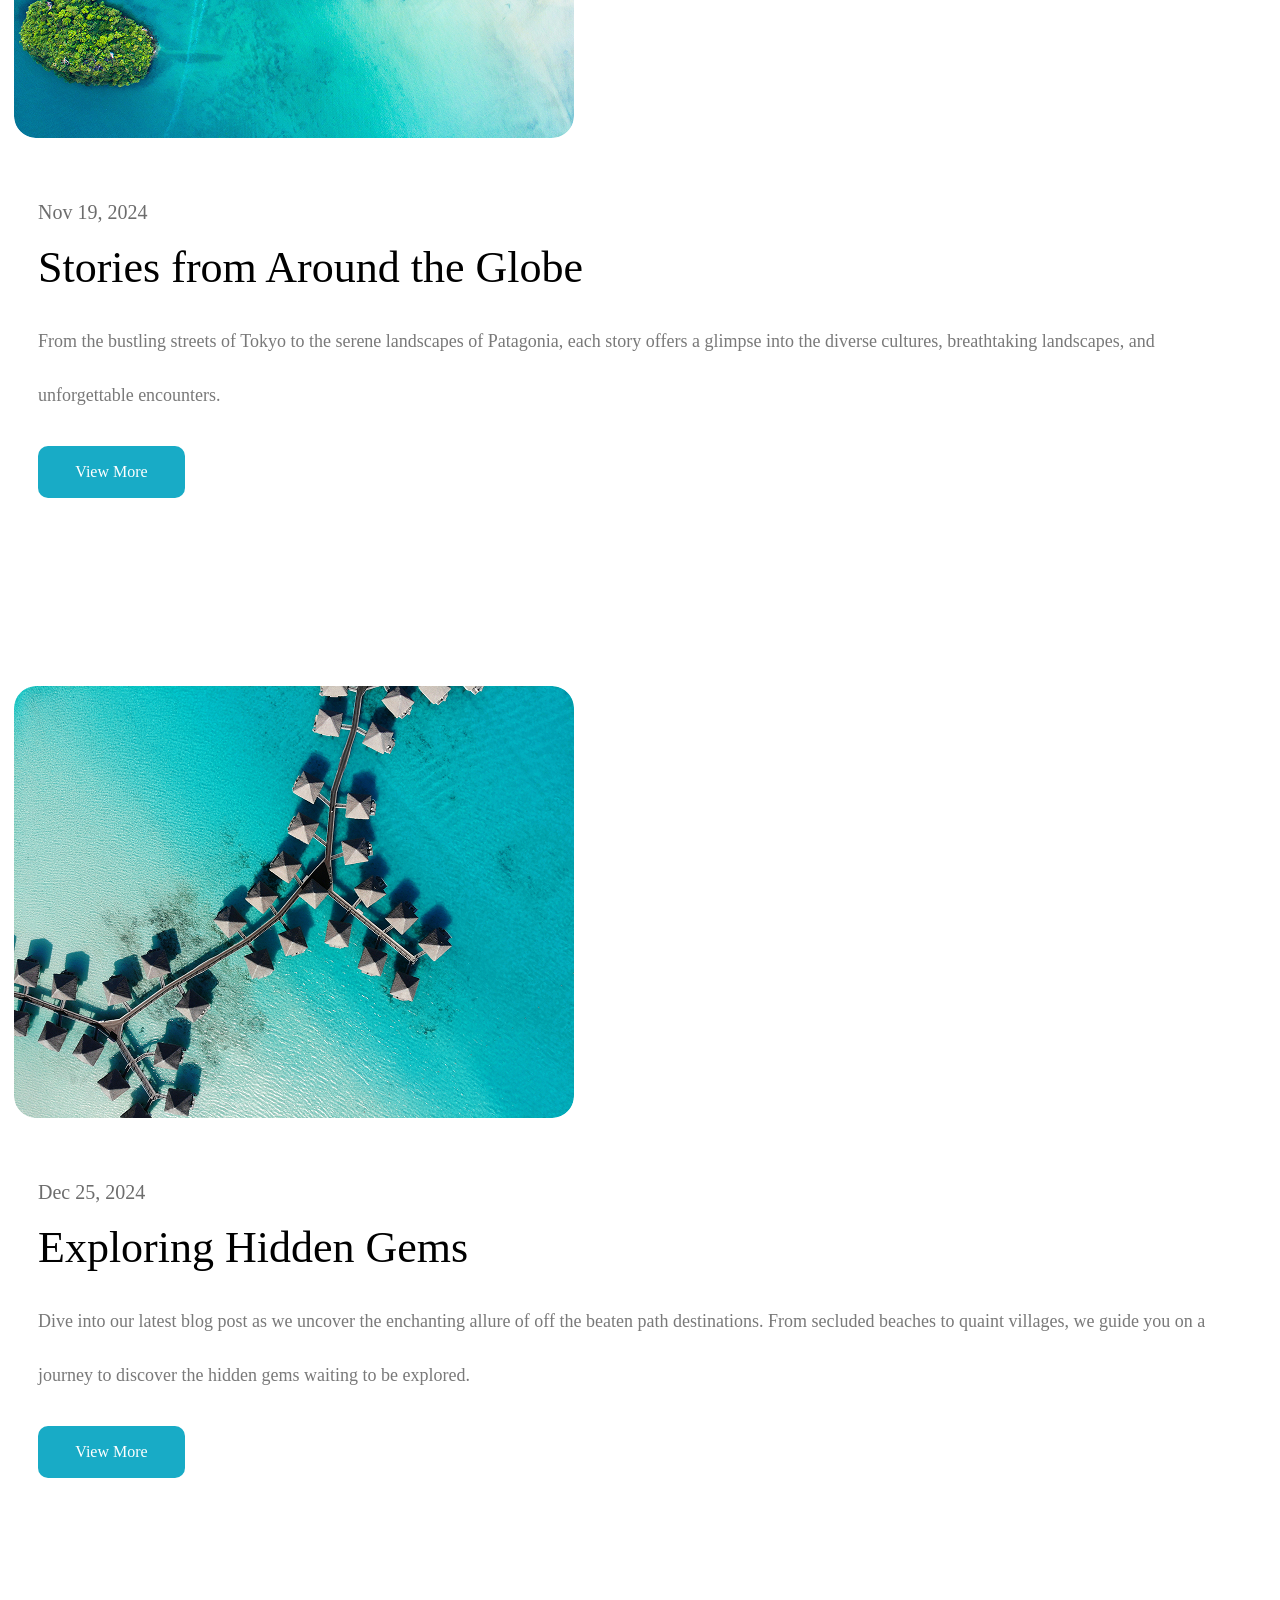
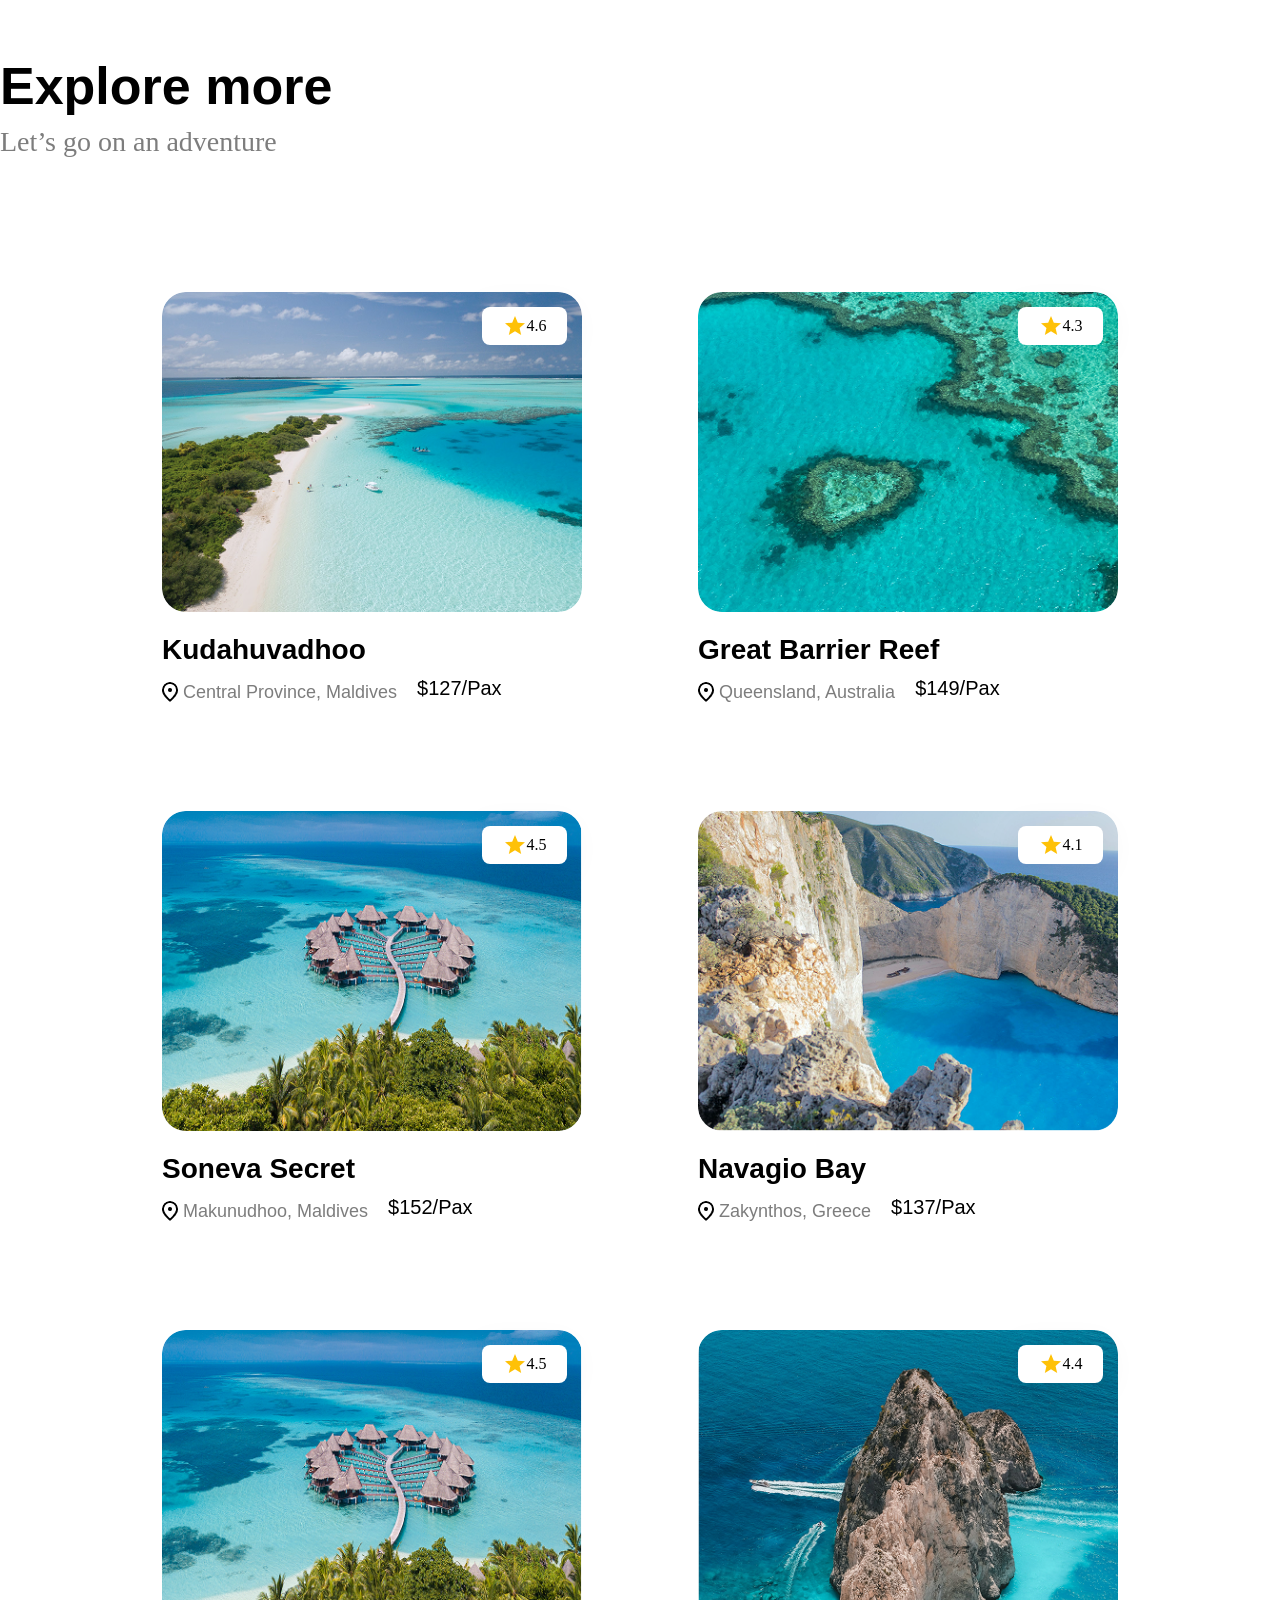
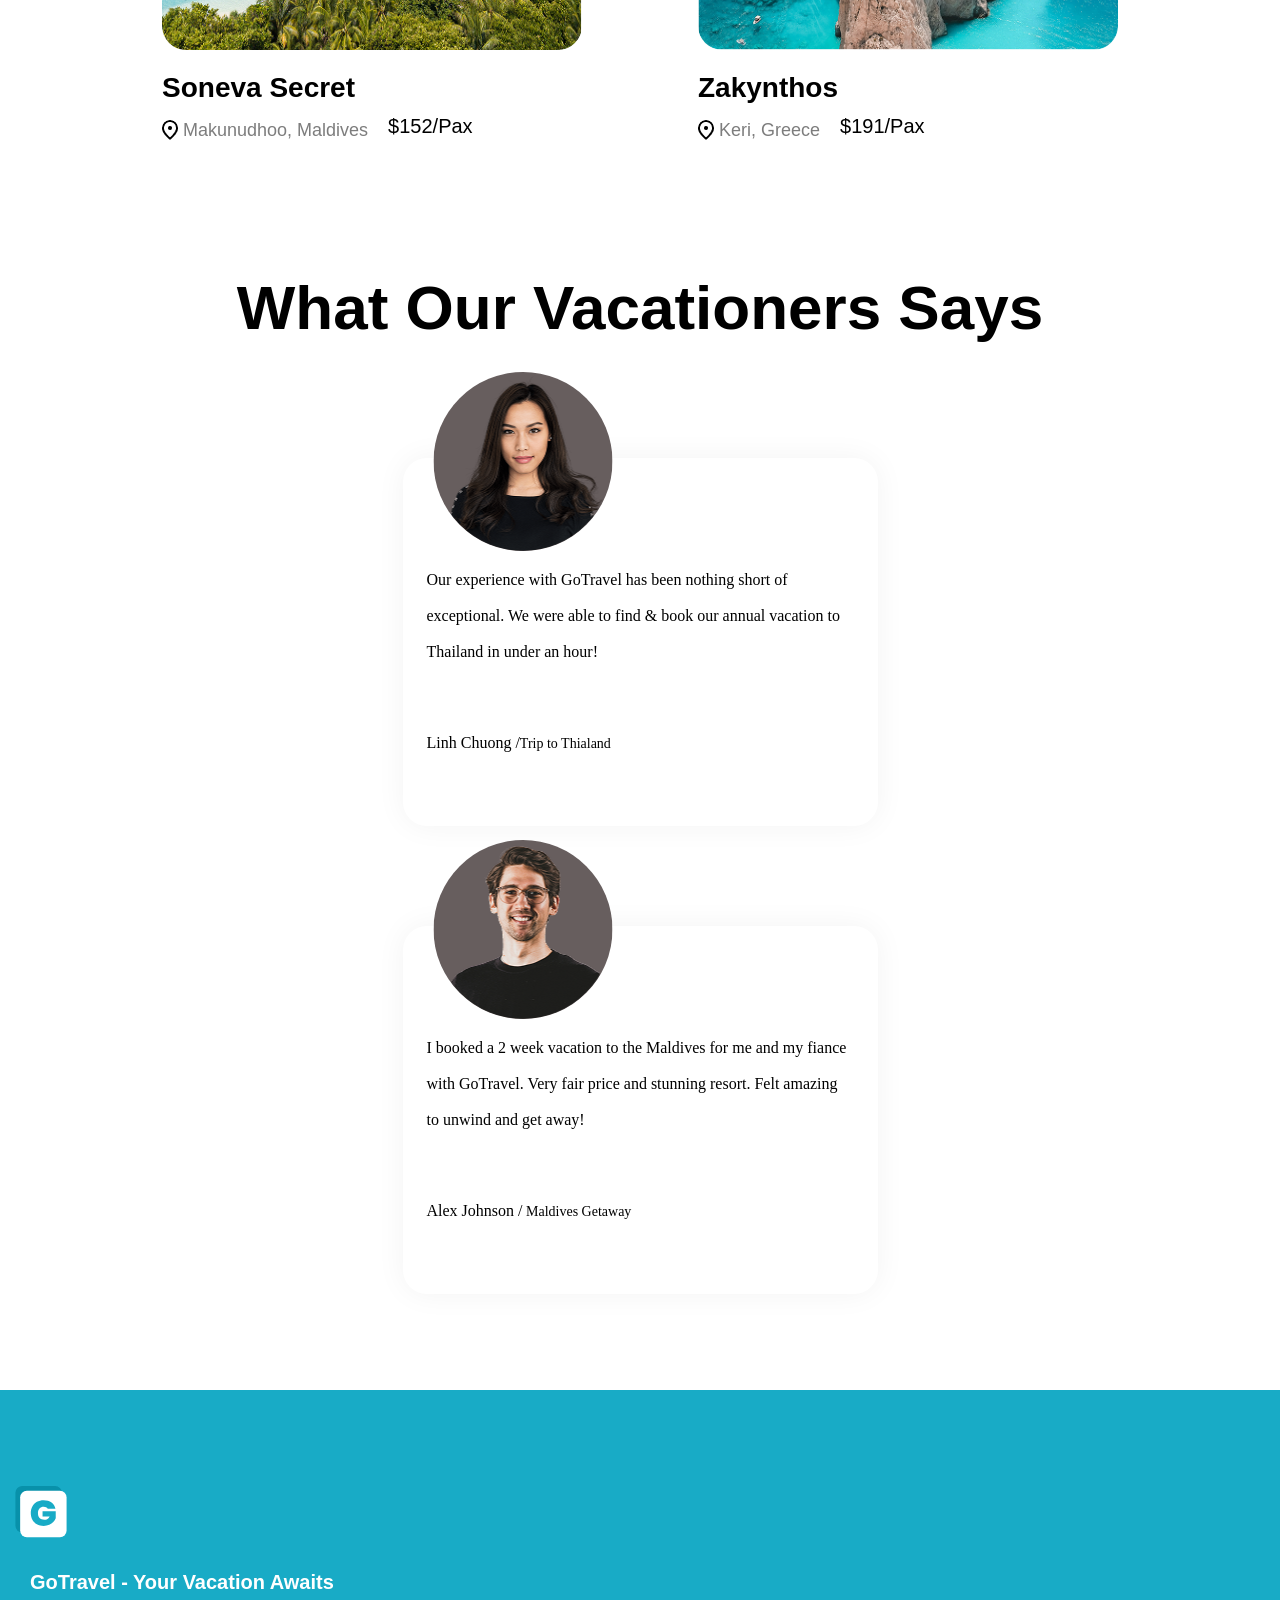
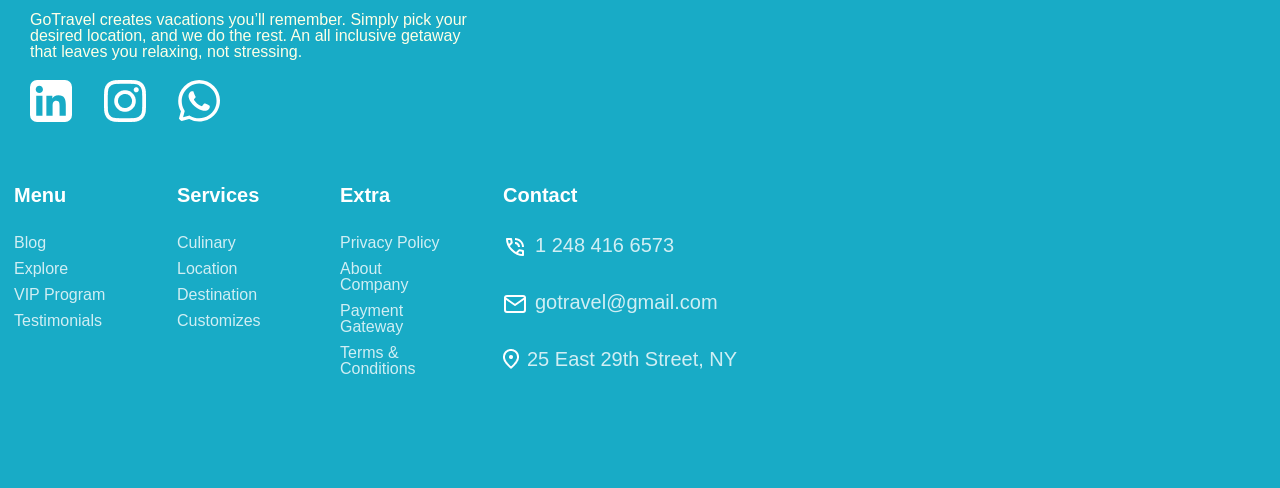
==== commit 8ac2b2af: "feature/responsive-designe" ====
--- a/index.html
+++ b/index.html
@@ -300,7 +300,7 @@
           </div>
         </div>
       </section>
-      <!-- <section class="Reviews" id="Reviews">
+      <section class="Reviews" id="Reviews">
         <div class="Vacationers-info">
           <div class="our-clients">
             <h2>What Our Vacationers Says</h2>
@@ -330,7 +330,7 @@
             </div>
           </div>
         </div>
-      </section> -->
+      </section>
     </main>
     <footer>
       <div class="footer-maindiv">
--- a/styles/style.css
+++ b/styles/style.css
@@ -526,7 +526,8 @@
   justify-content: center;
 }
 .expl-maindiv {
-  width: 1556px;
+  max-width: 1556px;
+  width: 100%;
   display: flex;
   flex-direction: column;
   gap: 136px;
@@ -557,6 +558,7 @@
 }
 .images-box {
   width: 100%;
+  padding: 0px 14px;
   display: flex;
   justify-content: center;
   gap: 116px;
@@ -565,12 +567,14 @@
 }
 
 .images-box img {
-  width: 420px;
+  max-width: 420px;
+  width: 100%;
   height: 320px;
   border-radius: 24px;
 }
 .pictures {
-  width: 420px;
+  max-width: 420px;
+  width: 100%;
   position: relative;
 }
 .rate-box img {
@@ -583,7 +587,6 @@
   height: 38px;
   background-color: white;
   box-shadow: 0px 4px 30px 6px #0000000d;
-
   position: absolute;
   z-index: 40;
   top: 15px;
@@ -593,7 +596,8 @@
   justify-content: center;
 }
 .prices-info {
-  width: 420px;
+  max-width: 420px;
+  width: 100%;
   height: 80px;
   display: flex;
   flex-direction: column;
@@ -644,24 +648,23 @@
 }
 .Reviews {
   width: 100%;
-  max-width: 1470px;
+  display: flex;
+  justify-content: center;
 }
 .Vacationers-info {
-  width: 1440px;
-  height: 500px;
-  margin: 0 auto;
-  display: flex;
-  flex-direction: column;
+  width: 100%;
+  display: flex;
+  flex-direction: column;
+  align-items: center;
+  justify-content: center;
   gap: 88px;
 }
 .about-us {
-  width: 1470px;
-  height: 200px;
-  display: flex;
-  justify-content: flex-end;
+  display: flex;
+  justify-content: space-between;
   align-items: center;
   gap: 100px;
-  margin: 0 auto;
+  padding: 0px 14px;
 }
 .our-clients {
   text-align: center;
@@ -681,11 +684,13 @@
   border-radius: 100%;
   position: absolute;
   bottom: 53px;
+  left: 30px;
   transform: translate(-50%);
 }
 .client-one {
-  width: 627px;
-  height: 312px;
+  max-width: 627px;
+  width: 100%;
+  padding: 56px 56px 56px 170px;
   position: relative;
   align-items: center;
   display: flex;
@@ -731,6 +736,7 @@
 footer {
   width: 100%;
   display: flex;
+  margin-top: 96px;
   justify-content: center;
   background-color: #18abc6;
   padding: 96px;
--- a/styles/mobile.css
+++ b/styles/mobile.css
@@ -125,6 +125,20 @@
   .right-footer {
     flex-wrap: wrap;
     gap: 60px;
+  }
+
+  .about-us {
+    display: flex;
+    flex-direction: column;
+  }
+
+  .client-one img {
+    top: -86px;
+    left: 120px;
+  }
+
+  .client-one {
+    padding: 104px 24px 64px 24px;
   }
 }
 
@@ -202,6 +216,18 @@
   .expl-maindiv {
     gap: 64px;
   }
+
+  .our-clients {
+    font-size: 38px;
+  }
+
+  .Vacationers-info {
+    gap: 150px;
+  }
+
+  .prices-info h2 {
+    font-size: 24px;
+  }
 }
 
 @media (max-width: 767px) {
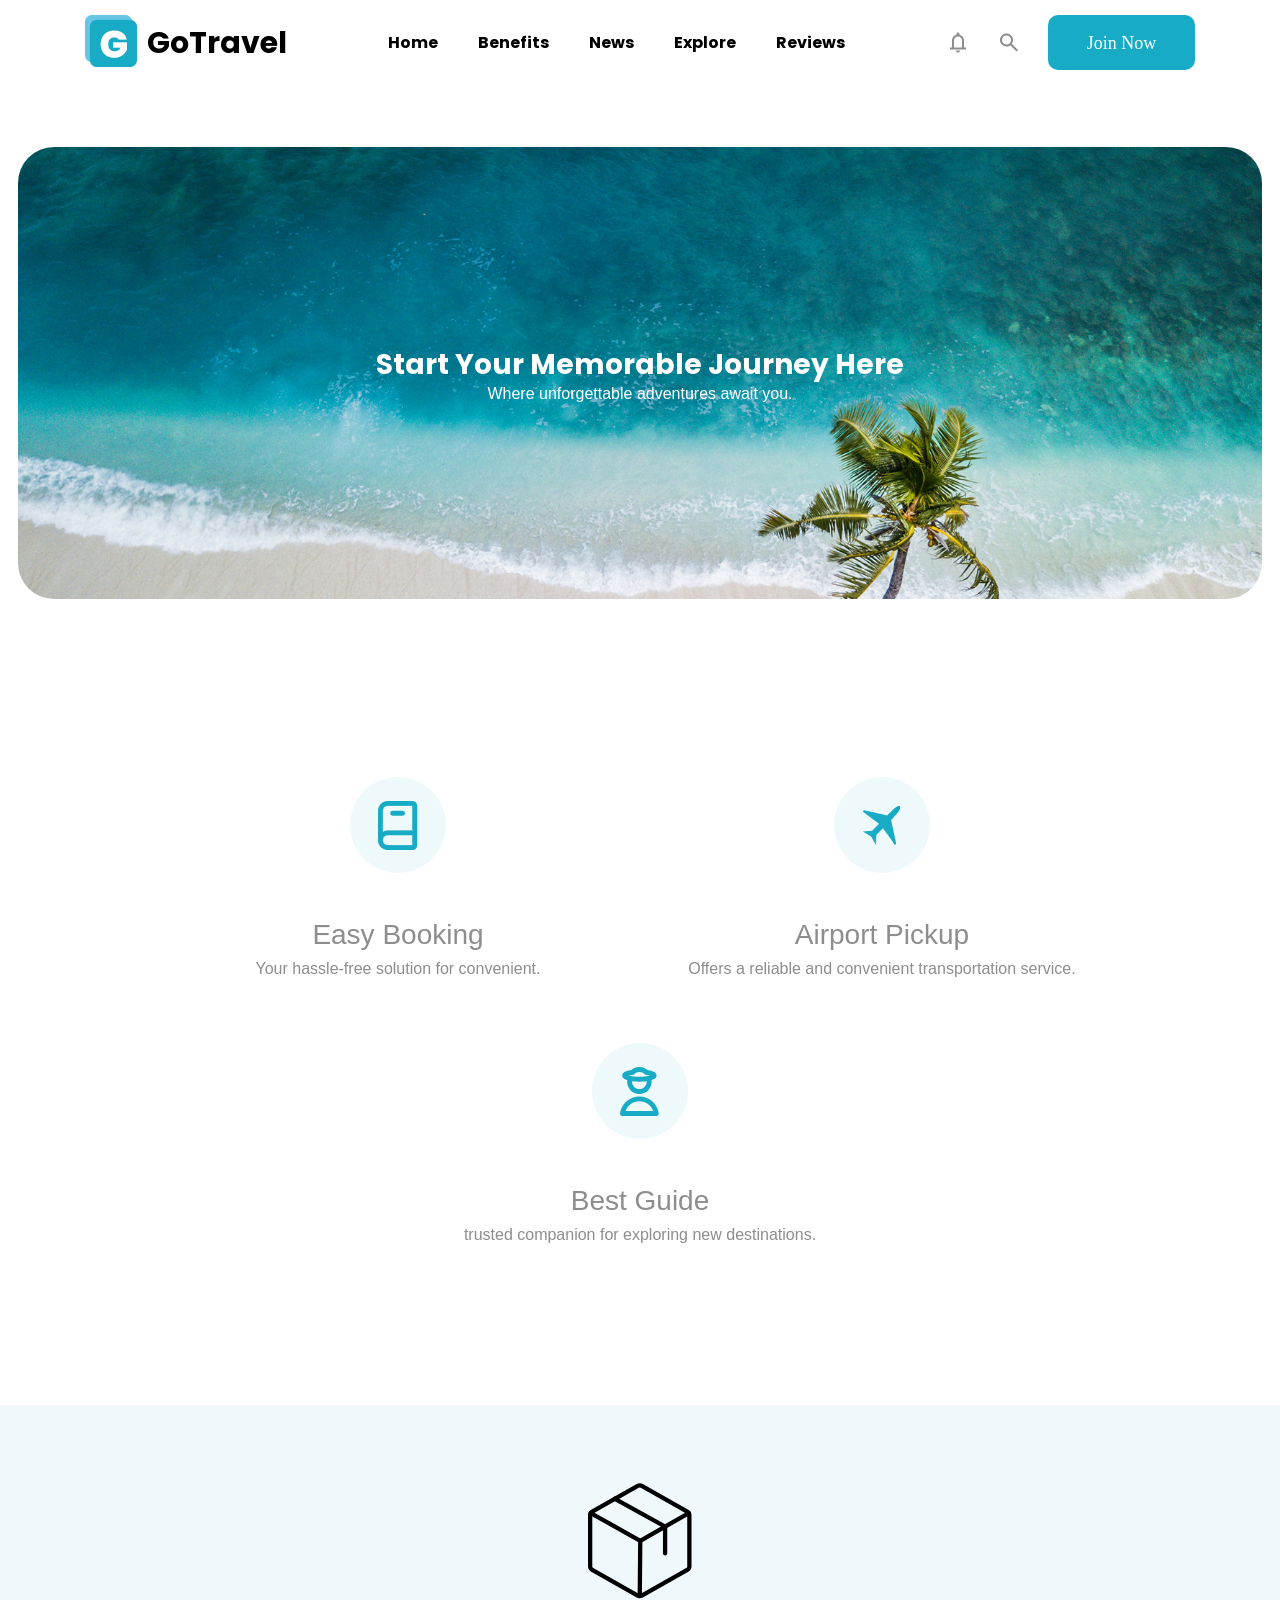
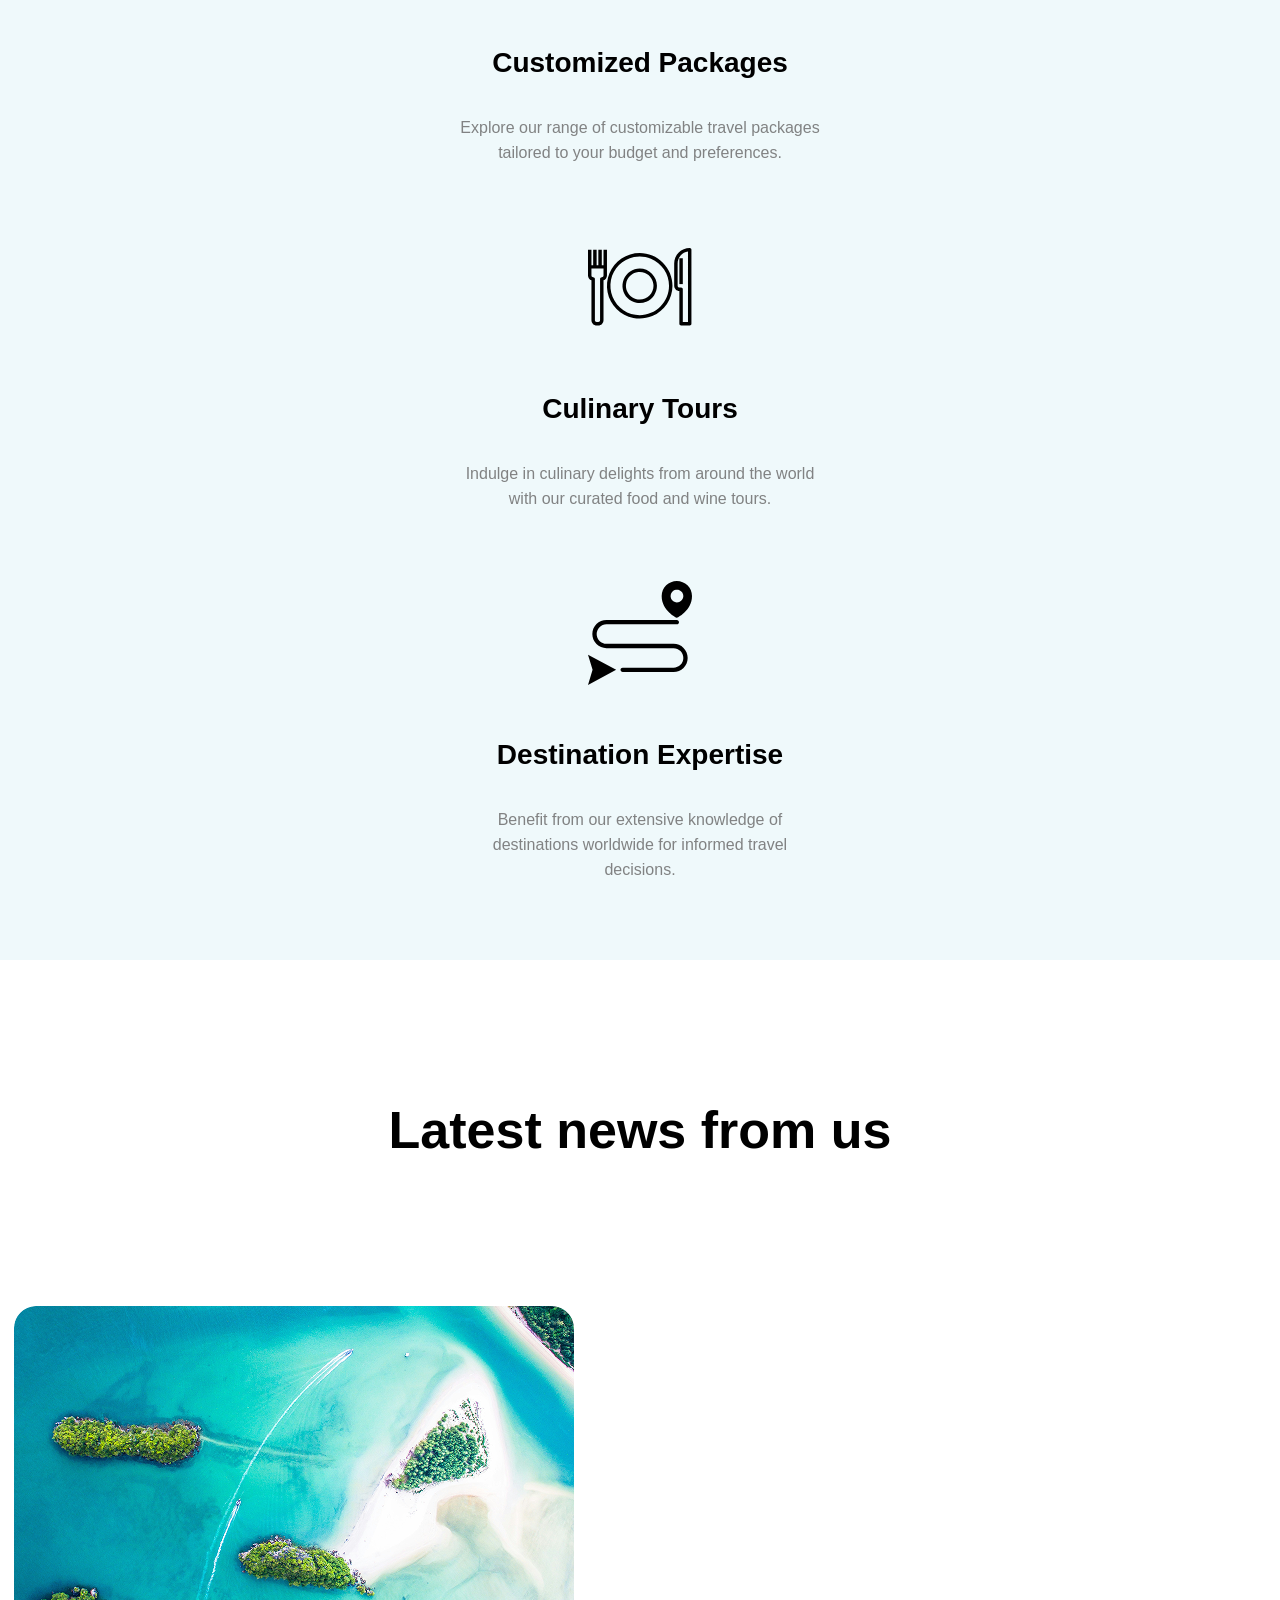
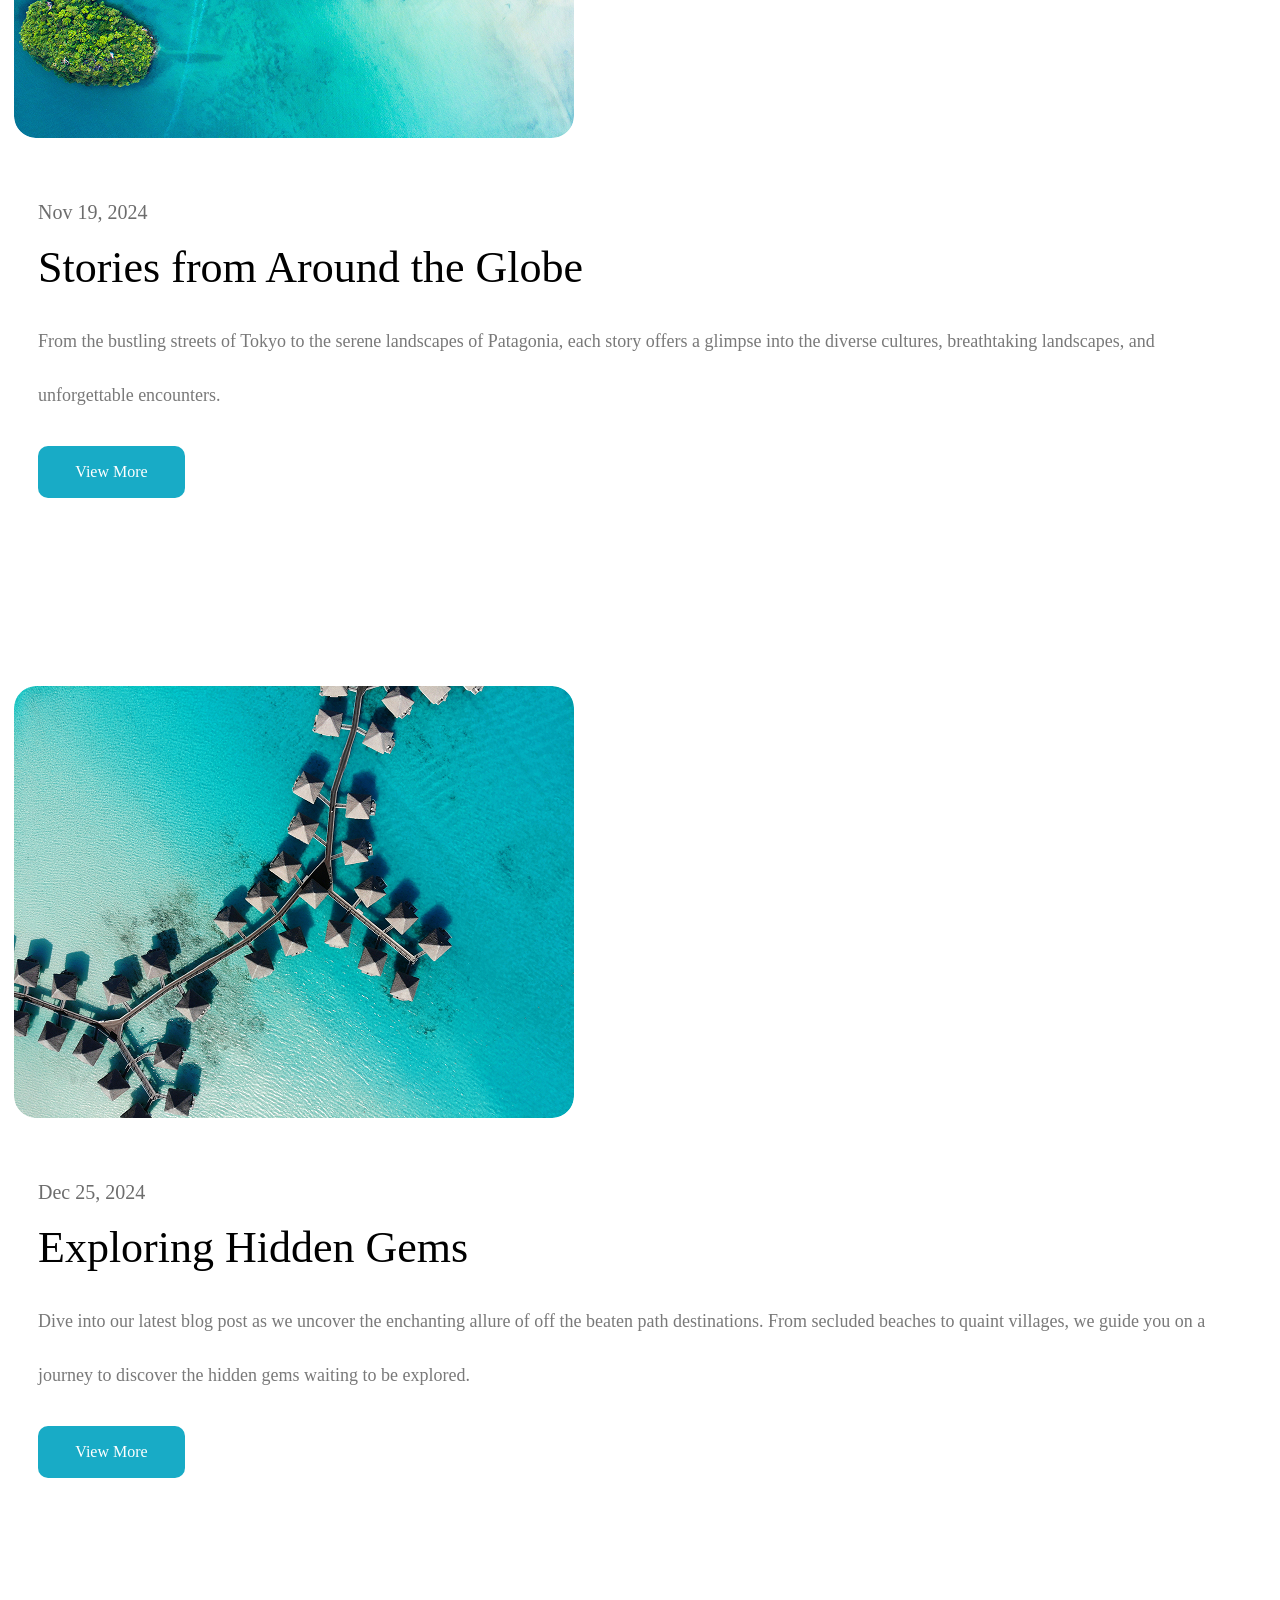
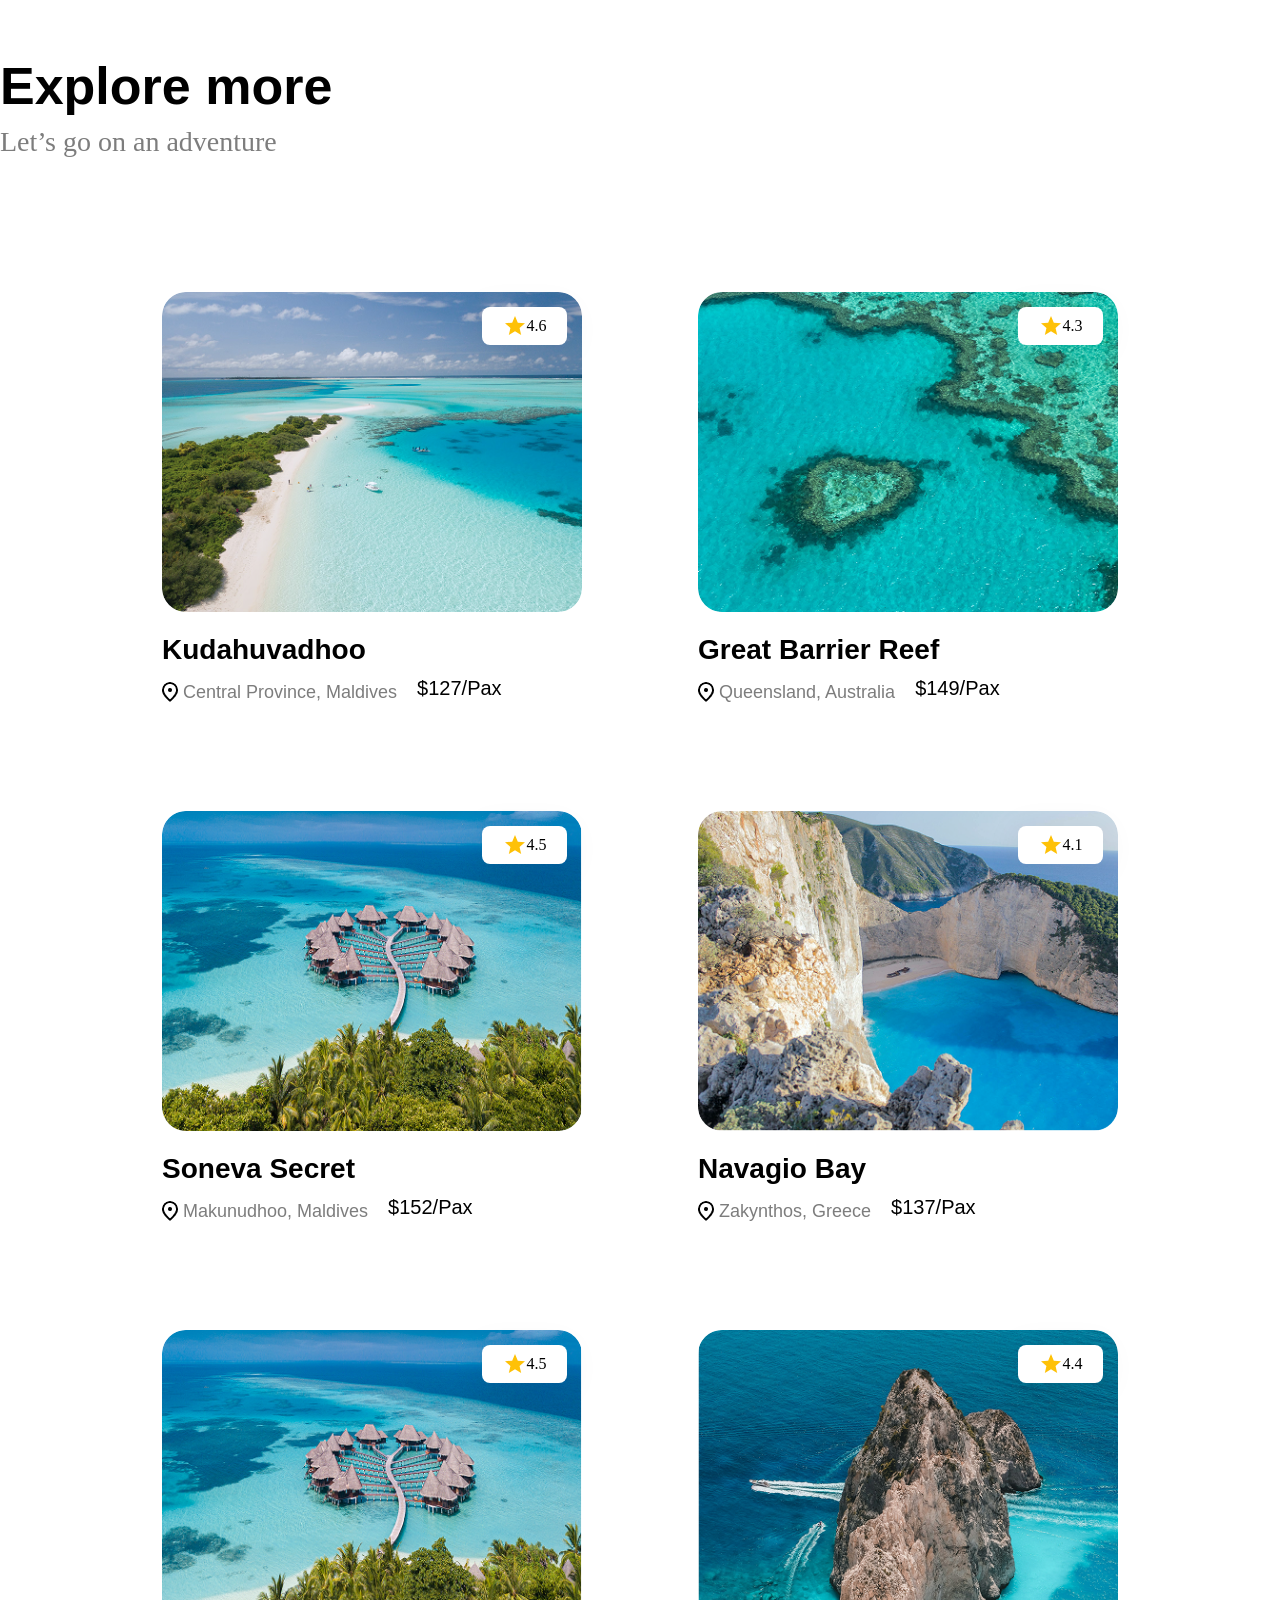
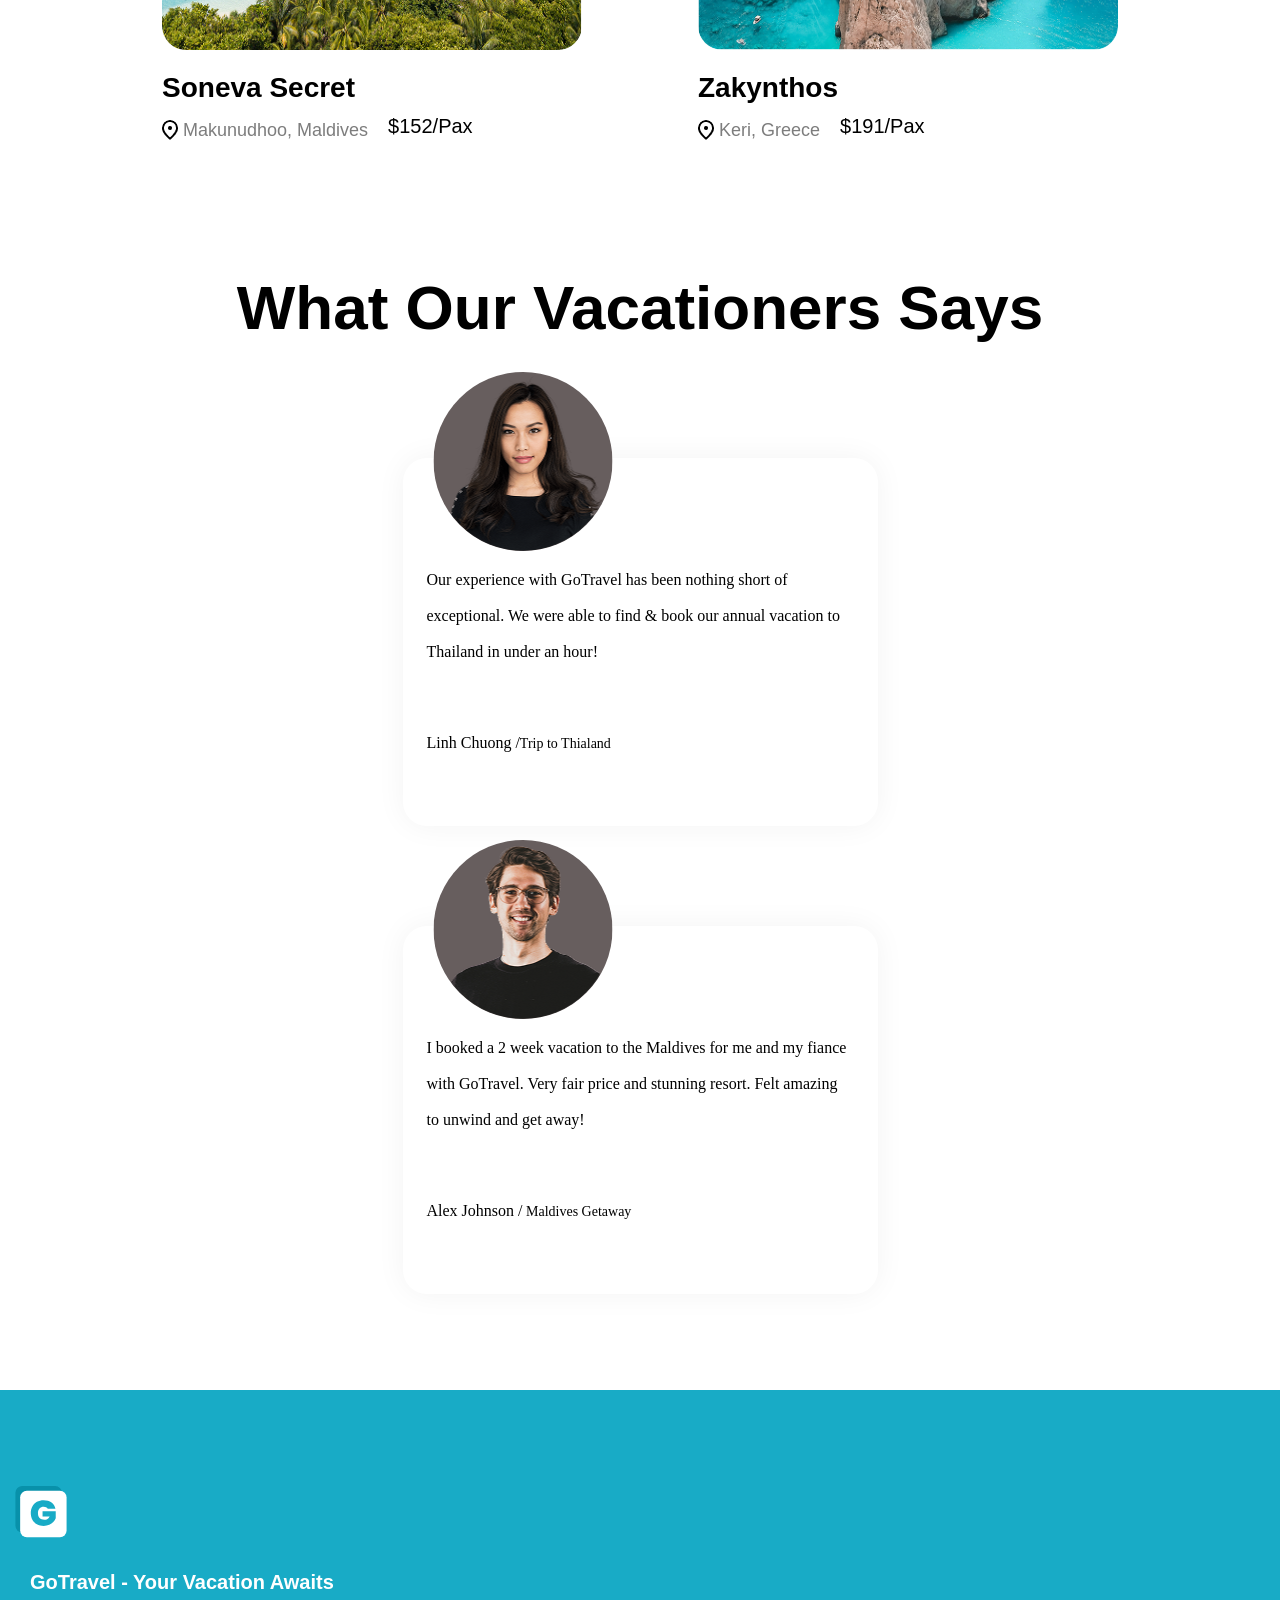
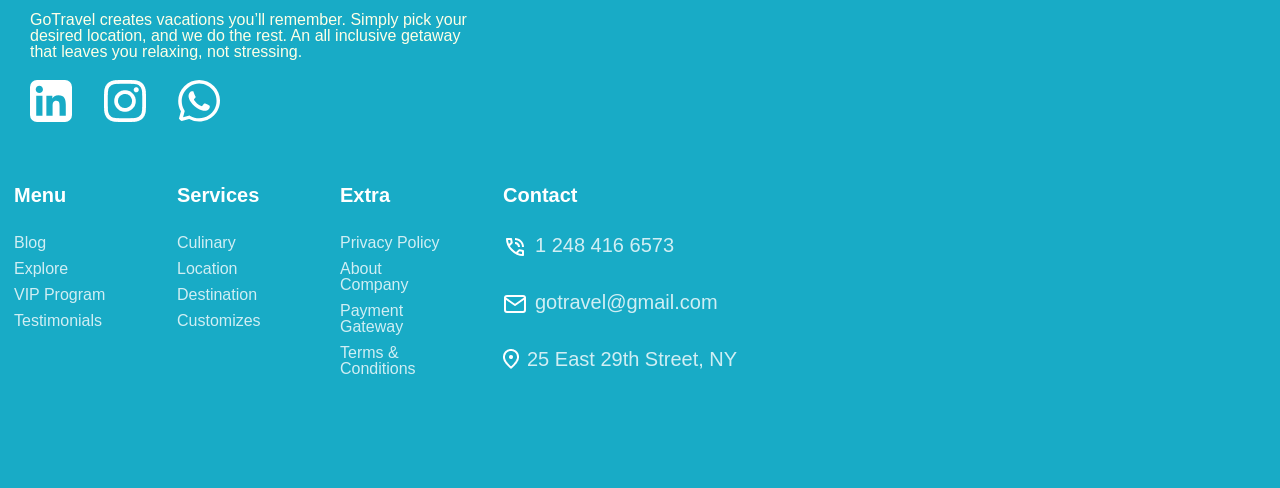
==== commit 394f5e7c: "feature/burger-menu" ====
--- a/index.html
+++ b/index.html
@@ -4,7 +4,27 @@
     <meta charset="UTF-8" />
     <meta name="viewport" content="width=device-width, initial-scale=1.0" />
 
-    <title>Document</title>
+    <meta
+      name="description"
+      content="GoTravel - Start your memorable journey here. Book your next unforgettable adventure with customized packages and best guides."
+    />
+    <meta
+      name="keywords"
+      content="travel, holidays, booking, vacation, GoTravel, adventures"
+    />
+    <meta name="author" content="GoTravel" />
+
+    <meta property="og:title" content="GoTravel - Your Vacation Awaits" />
+    <meta
+      property="og:description"
+      content="Where unforgettable adventures await you. Pick your desired location, and we do the rest."
+    />
+    <meta property="og:type" content="website" />
+    <meta property="og:url" content="https://www.yourdomain.com/" />
+    <meta property="og:image" content="images/Logo (1).png" />
+
+    <title>GoTravel - Your Vacation Awaits</title>
+
     <link rel="stylesheet" href="styles/reset.css" />
     <link rel="stylesheet" href="styles/style.css" />
     <link rel="stylesheet" href="styles/mobile.css" />
@@ -36,11 +56,25 @@
           <img src="/images/svg/Menu Icon.svg" />
         </button>
       </div>
-      <div class="burger-menu-container">
+
+      <div class="burger-menu-container" style="display: none">
         <div class="burger-menu-close">
           <button class="close-burgener-menu-button">
             <img src="/images/svg/Close.svg" />
           </button>
+        </div>
+
+        <div class="burger-menu-content">
+          <nav>
+            <ul class="burger-nav-list">
+              <li><a class="header-list" href="#Home">Home</a></li>
+              <li><a class="header-list" href="#Benefits">Benefits</a></li>
+              <li><a class="header-list" href="#News">News</a></li>
+              <li><a class="header-list" href="#Explore">Explore</a></li>
+              <li><a class="header-list" href="#Reviews">Reviews</a></li>
+            </ul>
+          </nav>
+          <a href="join.html" class="Header-Butt burger-join-btn">Join Now</a>
         </div>
       </div>
     </header>
--- a/styles/style.css
+++ b/styles/style.css
@@ -546,6 +546,33 @@
   letter-spacing: 6%;
   font-family: 'Poppins', sans-serif;
 }
+
+.burger-menu-content {
+  display: flex;
+  flex-direction: column;
+  align-items: start;
+  gap: 70px;
+  margin-top: 60px;
+}
+
+.burger-nav-list {
+  display: flex;
+  flex-direction: column;
+  gap: 30px;
+  font-family: sans-serif;
+  font-weight: 500;
+  font-size: 18px;
+}
+
+.burger-icons-header {
+  display: flex;
+  gap: 27px;
+}
+
+.burger-join-btn {
+  width: 100%;
+  max-width: 200px;
+}
 .advent-box p {
   font-weight: 300;
   font-style: Light;
